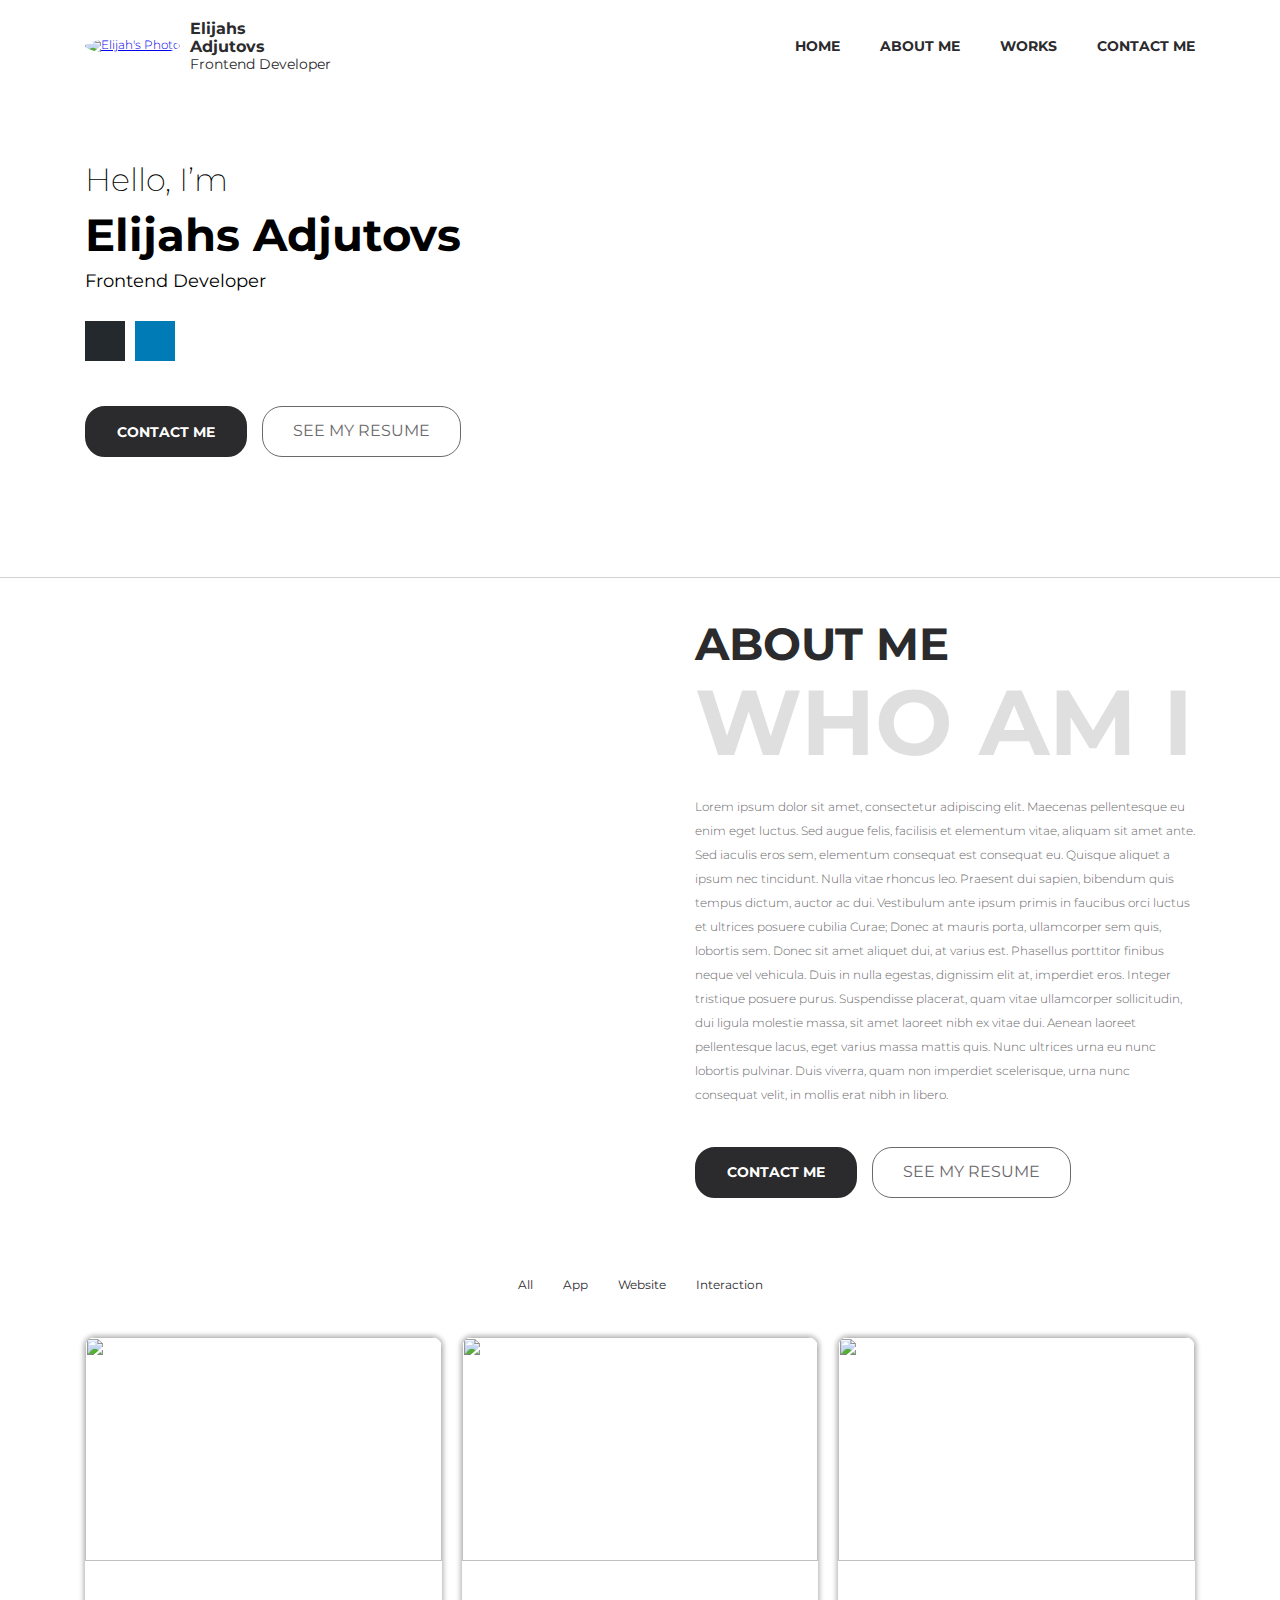
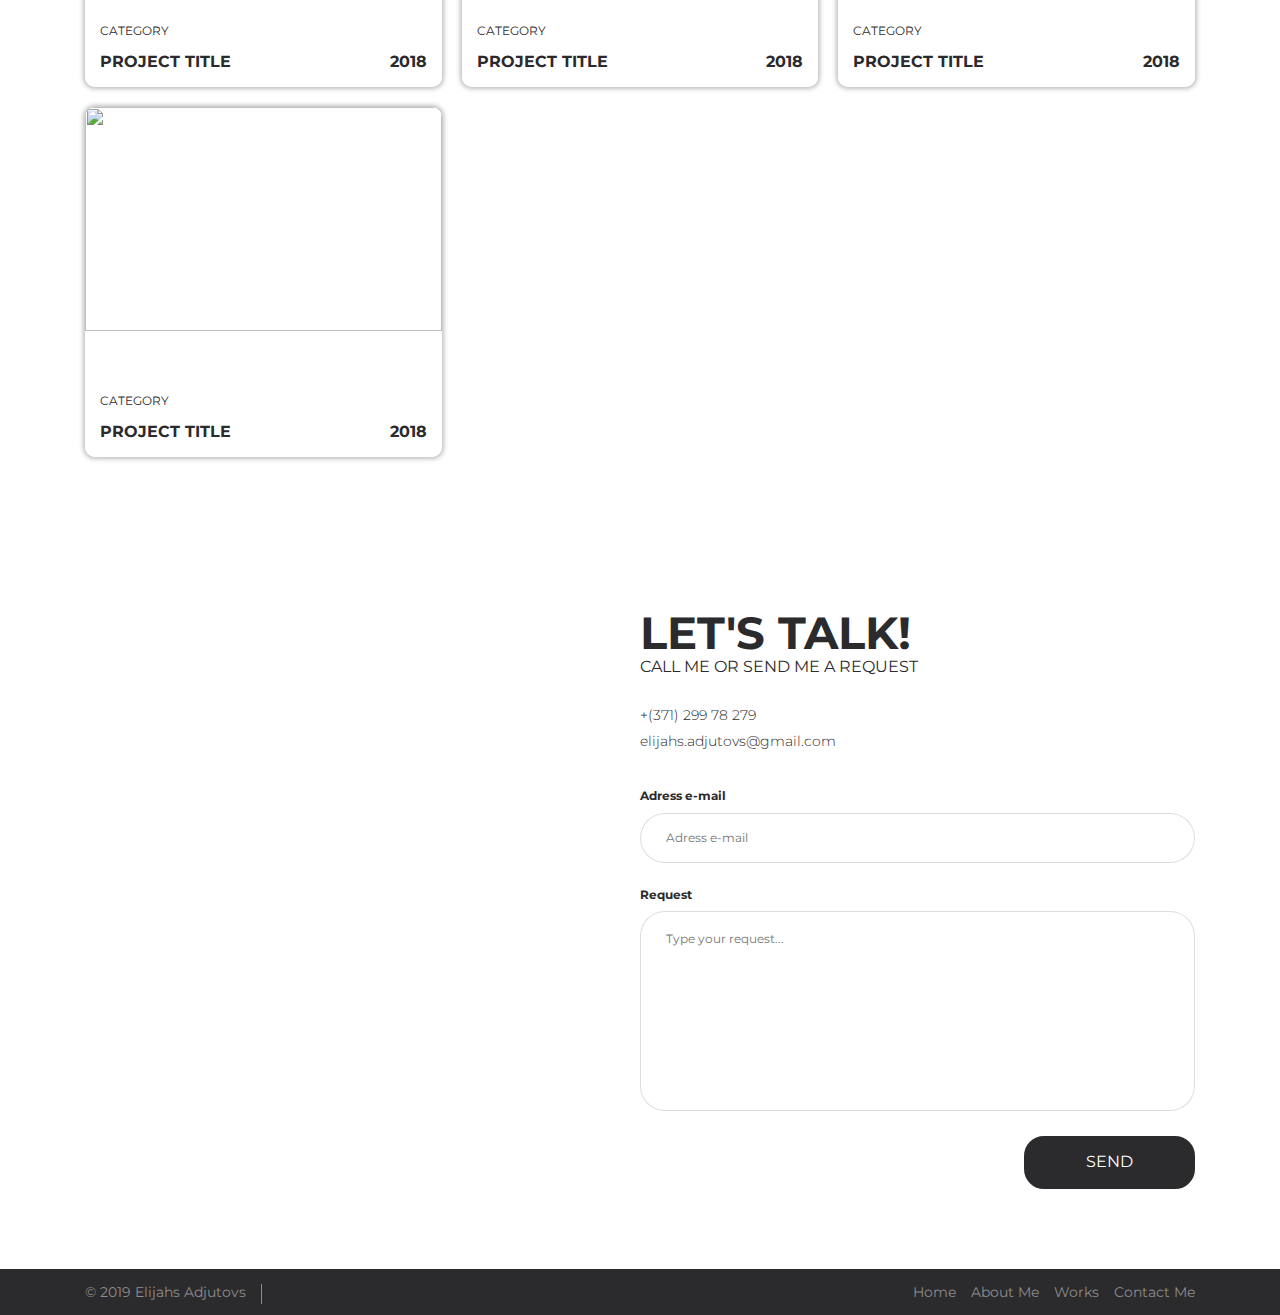
==== index.html @ c75ea660 "Added Anchor Smooth Scroll's Animation" ====
<!DOCTYPE html>
<html lang="en">

<head>
  <meta charset="UTF-8">
  <meta name="viewport" content="width=device-width, initial-scale=1.0">
  <meta http-equiv="X-UA-Compatible" content="ie=edge">

  <title>Elijah</title>

  <!-- Main CSS -->
  <link rel="stylesheet" href="css/main.min.css">
</head>

<body>
  <header id="home" class="header">
    <div class="header-inner">
      <nav class="nav">
        <div class="container">
          <div class="nav-inner">
            <figure class="logo">
              <a href="#" class="logo__link">
                <img src="img/avatar.png" alt="Elijah's Photo" class="logo__img">
              </a>
              <figcaption class="logo-content">
                <h2 class="logo-content__title">Elijahs <br> Adjutovs</h2>
                <h3 class="logo-content__subtitle">Frontend Developer</h3>
              </figcaption>
            </figure>
            <ul class="nav-menu">
              <li class="nav-menu__item">
                <a href="#home" class="nav-menu__link">Home</a>
              </li>
              <li class="nav-menu__item">
                <a href="#about" class="nav-menu__link">About me</a>
              </li>
              <li class="nav-menu__item">
                <a href="#works" class="nav-menu__link">Works</a>
              </li>
              <li class="nav-menu__item">
                <a href="#contacts" class="nav-menu__link">Contact Me</a>
              </li>
            </ul>
            <button class="nav-hamburger">
              <span class="nav-hamburger__line"></span>
            </button>
          </div>
        </div>
      </nav>
      <div class="header-content">
        <div class="container">
          <span class="header-content__description">Hello, I’m</span>
          <h1 class="header-content__title">
            Elijahs Adjutovs
            <span class="header-content__subtitle">Frontend Developer</span>
          </h1>
          <ul class="header-social">
            <li class="header-social__item">
              <a href="https://github.com/Eeelijahhh" target="_blank" class="header-social__link"><i class="fab fa-github-alt"></i></a>
            </li>
            <li class="header-social__item">
              <a href="https://www.linkedin.com/in/elijahs-adjutovs-739362172/" target="_blank"
                class="header-social__link header-social__link_linkedin"><i class="fab fa-linkedin-in"></i></a>
            </li>
          </ul>
          <div class="btn-block">
            <button class="btn-block__item btn btn_black">Contact Me</button>
            <button class="btn-block__item btn btn_gray">See My Resume</button>
          </div>
        </div>
      </div>
    </div>
  </header>
  <main class="main">
    <section id="about" class="about">
      <div class="container">
        <div class="about-content">
          <h2 class="about-content__title">About Me</h2>
          <h3 class="about-content__subtitle">Who Am I</h3>
          <p class="about-content__text">Lorem ipsum dolor sit amet, consectetur adipiscing elit. Maecenas pellentesque
            eu enim eget luctus. Sed augue felis, facilisis et elementum vitae, aliquam sit amet ante. Sed iaculis eros
            sem, elementum consequat est consequat eu. Quisque aliquet a ipsum nec tincidunt. Nulla vitae rhoncus leo.
            Praesent dui sapien, bibendum quis tempus dictum, auctor ac dui. Vestibulum ante ipsum primis in faucibus
            orci luctus et ultrices posuere cubilia Curae; Donec at mauris porta, ullamcorper sem quis, lobortis sem.
            Donec sit amet aliquet dui, at varius est. Phasellus porttitor finibus neque vel vehicula. Duis in nulla
            egestas, dignissim elit at, imperdiet eros. Integer tristique posuere purus. Suspendisse placerat, quam
            vitae ullamcorper sollicitudin, dui ligula molestie massa, sit amet laoreet nibh ex vitae dui. Aenean
            laoreet pellentesque lacus, eget varius massa mattis quis. Nunc ultrices urna eu nunc lobortis pulvinar.
            Duis viverra, quam non imperdiet scelerisque, urna nunc consequat velit, in mollis erat nibh in libero.</p>
          <div class="btn-block">
            <button class="btn-block__item btn btn_black">Contact Me</button>
            <button class="btn-block__item btn btn_gray">See My Resume</button>
          </div>
        </div>
      </div>
    </section>
    <section id="works" class="works">
      <div class="container">
        <ul class="works-control">
          <li class="works-control__item">
            <button class="works-control__btn">All</button>
          </li>
          <li class="works-control__item">
            <button class="works-control__btn">App</button>
          </li>
          <li class="works-control__item">
            <button class="works-control__btn">Website</button>
          </li>
          <li class="works-control__item">
            <button class="works-control__btn">Interaction</button>
          </li>
        </ul>
        <div class="works-block">
          <div class="works-block__col">
            <figure class="works-block__item">
              <img src="https://via.placeholder.com/370x300" alt="" class="works-block__img">
              <figcaption class="works-block-content">
                <div class="works-block-content__inner">
                  <h4 class="works-block__category">Category</h4>
                  <h3 class="works-block__title">Project Title</h3>
                  <p class="works-block__text">Lorem ipsum dolor sit amet consectetur adipisicing elit. Nihil
                    exercitationem
                    cupiditate modi non consectetur numquam consequatur cum deleniti accusamus repellendus
                    harum sit sequi in explicabo, natus, optio adipisci tempore unde.</p>
                </div>
                <time class="works-block__time">2018</time>
              </figcaption>
            </figure>
          </div>
          <div class="works-block__col">
            <figure class="works-block__item">
              <img src="https://via.placeholder.com/370x300" alt="" class="works-block__img">
              <figcaption class="works-block-content">
                <div class="works-block-content__inner">
                  <h4 class="works-block__category">Category</h4>
                  <h3 class="works-block__title">Project Title</h3>
                </div>
                <time class="works-block__time">2018</time>
              </figcaption>
            </figure>
          </div>
          <div class="works-block__col">
            <figure class="works-block__item">
              <img src="https://via.placeholder.com/370x300" alt="" class="works-block__img">
              <figcaption class="works-block-content">
                <div class="works-block-content__inner">
                  <h4 class="works-block__category">Category</h4>
                  <h3 class="works-block__title">Project Title</h3>
                </div>
                <time class="works-block__time">2018</time>
              </figcaption>
            </figure>
          </div>
          <div class="works-block__col">
            <figure class="works-block__item">
              <img src="https://via.placeholder.com/370x300" alt="" class="works-block__img">
              <figcaption class="works-block-content">
                <div class="works-block-content__inner">
                  <h4 class="works-block__category">Category</h4>
                  <h3 class="works-block__title">Project Title</h3>
                </div>
                <time class="works-block__time">2018</time>
              </figcaption>
            </figure>
          </div>
        </div>
      </div>
    </section>
    <section id="contacts" class="contacts">
      <div class="container">
        <div class="contacts-inner">
          <h2 class="contacts__title">Let's Talk!</h2>
          <h3 class="contacts__subtitle">Call me or Send me a Request</h3>
          <ul class="contacts-list">
            <li class="contacts-list__item">
              <a href="tel:2001003000" class="contacts-list__link">+(371) 299 78 279</a>
            </li>
            <li class="contacts-list__item">
              <a href="mailto:elijahs.adjutovs@gmail.com" class="contacts-list__link">elijahs.adjutovs@gmail.com</a>
            </li>
          </ul>
          <form action="#" class="contacts-form">
            <label class="contacts-form__label" for="email">Adress e-mail</label>
            <input class="contacts-form__input" type="email" id="email" placeholder="Adress e-mail">
            <label class="contacts-form__label" for="request">Request</label>
            <textarea class="contacts-form__textarea" id="request" placeholder="Type your request..."></textarea>
            <button type="submit" class="contacts-form__btn btn btn_black btn_submit">Send</button>
          </form>
        </div>
      </div>
    </section>
  </main>
  <footer class="footer">
    <div class="container">
      <div class="footer-content">
        <span class="footer-content__copyright">&copy; 2019 Elijahs Adjutovs</span>
        <ul class="footer-social">
          <li class="footer-social__item">
            <a href="https://github.com/Eeelijahhh" target="_blank" class="footer-social__link"><i
                class="fab fa-github-alt"></i></a>
          </li>
          <li class="footer-social__item">
            <a href="https://www.linkedin.com/in/elijahs-adjutovs-739362172/" target="_blank"
              class="footer-social__link"><i class="fab fa-linkedin-in"></i></a>
          </li>
        </ul>
        <ul class="footer-menu">
          <li class="footer-menu__item">
            <a href="#home" class="footer-menu__link">Home</a>
          </li>
          <li class="footer-menu__item">
            <a href="#about" class="footer-menu__link">About Me</a>
          </li>
          <li class="footer-menu__item">
            <a href="#works" class="footer-menu__link">Works</a>
          </li>
          <li class="footer-menu__item">
            <a href="#contacts" class="footer-menu__link">Contact Me</a>
          </li>
        </ul>
      </div>
    </div>
  </footer>

  <!-- Fontawesome Font Icons -->
  <script src="https://kit.fontawesome.com/cd8768c7f6.js" crossorigin="anonymous"></script>
  <!-- Main JS -->
  <script src="js/main.js"></script>
</body>

</html>
---- css/main.min.css ----
/*! normalize.css v8.0.1 | MIT License | github.com/necolas/normalize.css */@import url("https://fonts.googleapis.com/css?family=Montserrat:200,300,300i,400,400i,700,700i&display=swap");html{line-height:1.15;-webkit-text-size-adjust:100%}body{margin:0}main{display:block}h1{font-size:2em;margin:0.67em 0}hr{-webkit-box-sizing:content-box;box-sizing:content-box;height:0;overflow:visible}pre{font-family:monospace, monospace;font-size:1em}a{background-color:transparent}abbr[title]{border-bottom:none;text-decoration:underline;-webkit-text-decoration:underline dotted;text-decoration:underline dotted}b,strong{font-weight:bolder}code,kbd,samp{font-family:monospace, monospace;font-size:1em}small{font-size:80%}sub,sup{font-size:75%;line-height:0;position:relative;vertical-align:baseline}sub{bottom:-0.25em}sup{top:-0.5em}img{border-style:none}button,input,optgroup,select,textarea{font-family:inherit;font-size:100%;line-height:1.15;margin:0}button,input{overflow:visible}button,select{text-transform:none}button,[type="button"],[type="reset"],[type="submit"]{-webkit-appearance:button}button::-moz-focus-inner,[type="button"]::-moz-focus-inner,[type="reset"]::-moz-focus-inner,[type="submit"]::-moz-focus-inner{border-style:none;padding:0}button:-moz-focusring,[type="button"]:-moz-focusring,[type="reset"]:-moz-focusring,[type="submit"]:-moz-focusring{outline:1px dotted ButtonText}fieldset{padding:0.35em 0.75em 0.625em}legend{-webkit-box-sizing:border-box;box-sizing:border-box;color:inherit;display:table;max-width:100%;padding:0;white-space:normal}progress{vertical-align:baseline}textarea{overflow:auto}[type="checkbox"],[type="radio"]{-webkit-box-sizing:border-box;box-sizing:border-box;padding:0}[type="number"]::-webkit-inner-spin-button,[type="number"]::-webkit-outer-spin-button{height:auto}[type="search"]{-webkit-appearance:textfield;outline-offset:-2px}[type="search"]::-webkit-search-decoration{-webkit-appearance:none}::-webkit-file-upload-button{-webkit-appearance:button;font:inherit}details{display:block}summary{display:list-item}template{display:none}[hidden]{display:none}*,*::after,*::before{-webkit-box-sizing:border-box;box-sizing:border-box}html{font-size:10px}body{font-family:"Montserrat",sans-serif;font-size:1.2rem;font-weight:300}.container{max-width:1140px;margin:0 auto;padding:0 1.5rem}.header-inner{position:relative;border-bottom:solid 1px rgba(106,105,107,0.3);padding-bottom:5rem}.header-content{position:relative;padding:7rem 0}.header-content_active{padding:17.2rem 0 7rem 0}.header-content__description{font-size:3.2rem;font-weight:200}.header-content__title{font-size:4.5rem;font-weight:700;margin:1rem 0 3rem 0}.header-content__subtitle{display:block;font-size:1.8rem;font-weight:400;margin-top:1rem}.header-social{display:-webkit-box;display:-ms-flexbox;display:flex;padding:0;margin:0 0 4.5rem 0}.header-social__item{list-style:none;margin-right:1rem}.header-social__item :last-child{margin-right:0}.header-social__link{display:-webkit-box;display:-ms-flexbox;display:flex;-webkit-box-pack:center;-ms-flex-pack:center;justify-content:center;-webkit-box-align:center;-ms-flex-align:center;align-items:center;background-color:#24292e;text-decoration:none;width:40px;height:40px;font-size:2rem;color:#fff;-webkit-transition:all 0.3s;transition:all 0.3s}.header-social__link:hover{background-color:#fff;-webkit-box-shadow:0 0 0 4px #24292e;box-shadow:0 0 0 4px #24292e;font-size:2.4rem;color:#24292e;-webkit-transform:scale(1.1);transform:scale(1.1)}.header-social__link_linkedin{background-color:#007bb6}.header-social__link_linkedin:hover{-webkit-box-shadow:0 0 0 4px #007bb6;box-shadow:0 0 0 4px #007bb6;color:#007bb6}.nav{padding:2rem 0;background-color:#fff;z-index:3}.nav_active{position:fixed;right:0;left:0}.nav-inner{display:-webkit-box;display:-ms-flexbox;display:flex;position:relative;-webkit-box-pack:justify;-ms-flex-pack:justify;justify-content:space-between;background-color:#fff;-webkit-box-align:center;-ms-flex-align:center;align-items:center}.nav-menu{display:-webkit-box;display:-ms-flexbox;display:flex;-webkit-box-align:center;-ms-flex-align:center;align-items:center;padding:0;margin:0}@media (max-width: 768px){.nav-menu{position:fixed;-webkit-box-orient:vertical;-webkit-box-direction:normal;-ms-flex-direction:column;flex-direction:column;top:100px;left:0;right:0;bottom:0;background-color:#fff;z-index:1;line-height:8;-webkit-transform:translate(0, -130%);transform:translate(0, -130%);-webkit-transition:-webkit-transform 0.5s ease-in-out;transition:-webkit-transform 0.5s ease-in-out;transition:transform 0.5s ease-in-out;transition:transform 0.5s ease-in-out, -webkit-transform 0.5s ease-in-out}.nav-menu_active{-webkit-transform:translate(0, 0);transform:translate(0, 0);overflow:auto}}.nav-menu__item{list-style:none;margin-right:4rem}.nav-menu__item:last-child{margin-right:0}@media (max-width: 768px){.nav-menu__item{margin-right:0}}.nav-menu__link{position:relative;color:#2b2a2c;font-size:1.4rem;font-weight:700;text-transform:uppercase;text-decoration:none;padding-bottom:0.5rem}.nav-menu__link:hover::after{width:100%}.nav-menu__link::after{display:block;content:"";position:absolute;top:100%;left:0;width:0;height:3px;background-color:#2b2a2c;-webkit-transition:0.3s;transition:0.3s}.nav-hamburger{position:relative;display:none;background-color:transparent;border:none;width:50px;height:50px;cursor:pointer;outline:none}@media (max-width: 768px){.nav-hamburger{display:block;z-index:4}}.nav-hamburger__line,.nav-hamburger__line::after,.nav-hamburger__line::before{content:"";position:absolute;display:block;width:30px;height:3px;background-color:#2b2a2c;border-radius:10px;-webkit-transition:all 0.4s ease-in;transition:all 0.4s ease-in}.nav-hamburger__line{top:50%;left:50%;-webkit-transform:translate(-50%, 50%);transform:translate(-50%, 50%)}.nav-hamburger__line::after{-webkit-transform:translate(0, 8px);transform:translate(0, 8px)}.nav-hamburger__line::before{-webkit-transform:translate(0, -8px);transform:translate(0, -8px)}.nav-hamburger_active .nav-hamburger__line{background-color:transparent}.nav-hamburger_active .nav-hamburger__line::after{-webkit-transform:rotate(45deg);transform:rotate(45deg)}.nav-hamburger_active .nav-hamburger__line::before{-webkit-transform:rotate(-45deg);transform:rotate(-45deg)}.about{padding:4rem 0}.about-content{max-width:500px;margin-left:auto}@media (max-width: 992px){.about-content{width:100%}}@media (max-width: 768px){.about-content{margin:0 auto}}.about-content__title{color:#2b2a2c;font-size:4.5rem;font-weight:700;text-transform:uppercase;margin:0}.about-content__subtitle{color:rgba(43,42,44,0.15);font-size:9.2rem;font-weight:700;text-transform:uppercase;margin:0}.about-content__text{color:#6a696b;line-height:2;margin:2rem 0 4rem 0}.works{padding:4rem 0 12rem 0}.works-control{display:-webkit-box;display:-ms-flexbox;display:flex;-webkit-box-pack:center;-ms-flex-pack:center;justify-content:center;margin:0;padding:0 0 3.5rem 0}.works-control__item{list-style:none;margin-right:3rem}.works-control__item:last-child{margin-right:0}.works-control__btn{border:none;background-color:inherit;cursor:pointer;color:#2b2a2c;font-weight:400;padding:0;-webkit-transition:all .3s;transition:all .3s}.works-control__btn:hover{-webkit-transform:scale(1.5);transform:scale(1.5)}.works-block{display:-webkit-box;display:-ms-flexbox;display:flex;-ms-flex-wrap:wrap;flex-wrap:wrap;margin:0 -1rem}.works-block__col{-ms-flex-preferred-size:33.333%;flex-basis:33.333%;height:370px;padding:1rem}@media (max-width: 992px){.works-block__col{-ms-flex-preferred-size:50%;flex-basis:50%}}@media (max-width: 768px){.works-block__col{-ms-flex-preferred-size:100%;flex-basis:100%}}.works-block__item{position:relative;-webkit-box-shadow:0px 0px 4px 2px rgba(43,42,44,0.3);box-shadow:0px 0px 4px 2px rgba(43,42,44,0.3);border-radius:1rem;overflow:hidden;height:100%;margin:0}.works-block__item:hover .works-block__img,.works-block__item:focus .works-block__img{opacity:0}.works-block__item:hover .works-block-content,.works-block__item:focus .works-block-content{bottom:100%;-webkit-transform:translate(0, 100%);transform:translate(0, 100%);overflow:visible}.works-block__item:hover .works-block__text,.works-block__item:focus .works-block__text{visibility:visible}.works-block__img{display:block;width:100%;height:80%;-webkit-transition:all .3s;transition:all .3s}.works-block-content{position:absolute;bottom:0;left:0;right:0;-webkit-transform:translate(0, 0);transform:translate(0, 0);display:-webkit-box;display:-ms-flexbox;display:flex;-webkit-box-pack:justify;-ms-flex-pack:justify;justify-content:space-between;-webkit-box-align:end;-ms-flex-align:end;align-items:flex-end;background-color:#fff;padding:2rem 1.5rem 1.5rem 1.5rem;overflow:hidden;height:80px;-webkit-transition:all .3s;transition:all .3s}.works-block__category{color:#2b2a2c;font-weight:400;text-transform:uppercase;margin:0 0 1.5rem 0}.works-block__title{color:#2b2a2c;font-size:1.6rem;font-weight:700;text-transform:uppercase;margin:0}.works-block__text{position:absolute;visibility:hidden;-webkit-transition:all .3s;transition:all .3s}.works-block__time{color:#2b2a2c;font-size:1.6rem;font-weight:700;margin:auto 0 0 auto}.contacts{padding:2rem 0 8rem 0}.contacts-inner{width:50%;margin-left:auto}@media (max-width: 992px){.contacts-inner{width:70%}}@media (max-width: 768px){.contacts-inner{width:100%}}.contacts__title{color:#2b2a2c;font-size:4.5rem;font-weight:700;text-transform:uppercase;margin:0}.contacts__subtitle{color:#2b2a2c;font-size:1.6rem;font-weight:400;text-transform:uppercase;margin:0 0 3rem 0}.contacts-list{padding:0;margin:0 0 4rem 0}.contacts-list__item{list-style:none;margin-bottom:1rem}.contacts-list__item :last-child{margin-bottom:0}.contacts-list__link{color:#2b2a2c;font-size:1.4rem;text-decoration:none}.contacts-list__link:hover{text-decoration:underline}.contacts-form__label{display:block;color:#2b2a2c;font-weight:700;margin-bottom:1rem}.contacts-form__input,.contacts-form__textarea{display:block;width:100%;border-radius:2.5rem;border:solid 1px rgba(141,141,142,0.3);color:#2b2a2c;outline:none;margin-bottom:2.5rem;-webkit-transition:all .3s;transition:all .3s}.contacts-form__input:focus,.contacts-form__textarea:focus{border-color:#2b2a2c}.contacts-form__input{height:50px;padding:0 2.5rem}.contacts-form__textarea{height:200px;resize:none;padding:2rem 2.5rem}.contacts-form__btn{margin-left:auto}.footer{background-color:#2b2a2c;padding:1.5rem 0}.footer-content{display:-webkit-box;display:-ms-flexbox;display:flex;-webkit-box-align:center;-ms-flex-align:center;align-items:center;color:#8d8d8e;font-size:1.4rem;font-weight:400}@media (max-width: 768px){.footer-content{-webkit-box-orient:vertical;-webkit-box-direction:normal;-ms-flex-direction:column;flex-direction:column;-webkit-box-pack:center;-ms-flex-pack:center;justify-content:center}}.footer-content__copyright{display:block;position:relative;padding-right:1.5rem}.footer-content__copyright::after{display:block;content:'';position:absolute;top:0;left:100%;width:1px;height:20px;background-color:#8d8d8e}@media (max-width: 768px){.footer-content__copyright::after{display:none}}@media (max-width: 768px){.footer-content__copyright{padding-right:0;-webkit-box-ordinal-group:4;-ms-flex-order:3;order:3}}.footer-social{display:-webkit-box;display:-ms-flexbox;display:flex;padding:0 0 0 1.5rem;margin:0}@media (max-width: 768px){.footer-social{-webkit-box-ordinal-group:2;-ms-flex-order:1;order:1;margin-bottom:1rem}}.footer-social__item{list-style:none;margin-right:2.5rem}.footer-social__item:last-child{margin-right:0}.footer-social__link{color:#8d8d8e;font-size:1.6rem;-webkit-transition:color .3s;transition:color .3s}.footer-social__link:hover{color:#fff}.footer-menu{display:-webkit-box;display:-ms-flexbox;display:flex;-webkit-box-align:center;-ms-flex-align:center;align-items:center;padding:0;margin:0 0 0 auto}@media (max-width: 768px){.footer-menu{margin:0 auto 1rem auto}}.footer-menu__item{list-style:none;margin-right:1.5rem}.footer-menu__item:last-child{margin-right:0}.footer-menu__link{color:#8d8d8e;font-size:1.4rem;font-weight:400;text-decoration:none;-webkit-transition:all .3s;transition:all .3s}.footer-menu__link:hover{color:#fff}.logo{display:-webkit-box;display:-ms-flexbox;display:flex;-webkit-box-align:center;-ms-flex-align:center;align-items:center;text-decoration:none;z-index:3;margin:0}.logo__img{width:60px;height:60px;border-radius:50%}.logo-content{margin-left:1rem}.logo-content__title{font-size:1.6rem;font-weight:700;line-height:1.125;color:#2b2a2c;margin:0}.logo-content__subtitle{font-weight:400;color:#2b2a2c;margin:0}.btn{display:block;position:relative;background-color:#fff;border:2px solid #2b2a2c;border-radius:2rem;color:#2b2a2c;font-size:1.4rem;font-weight:700;text-transform:uppercase;cursor:pointer;overflow:hidden;padding:1.5rem 3rem;z-index:1;-webkit-transition:color 0.3s, background-color 0.5s;transition:color 0.3s, background-color 0.5s}.btn:hover{color:#fff;background-color:#2b2a2c}.btn:hover::after{-webkit-transform:translate(0, 0);transform:translate(0, 0)}.btn::after{display:block;position:absolute;top:0;left:0;content:"";background-color:#2b2a2c;border-radius:2rem;width:120%;height:120%;-webkit-transform:translate(-100%, 0) rotate(10deg);transform:translate(-100%, 0) rotate(10deg);-webkit-transform-origin:top left;transform-origin:top left;-webkit-transition:-webkit-transform 0.3s ease-out;transition:-webkit-transform 0.3s ease-out;transition:transform 0.3s ease-out;transition:transform 0.3s ease-out, -webkit-transform 0.3s ease-out;will-change:transform;z-index:-1}.btn_black{background-color:#2b2a2c;color:#fff}.btn_black:hover{background-color:#fff;color:#2b2a2c}.btn_black::after{background-color:#fff}.btn_gray{background-color:#fff;color:#6a696b;font-size:1.6rem;font-weight:400;border:1px solid #6a696b}.btn_gray:hover{background-color:#6a696b;color:#fff}.btn_gray::after{background-color:#6a696b}.btn_sm{padding:1rem 2.5rem}.btn_footer{background-color:#2b2a2c;color:#8d8d8e;font-size:1.4rem;font-weight:400;border:1px solid #8d8d8e;padding:.7rem 1.5rem}.btn_footer:hover{background-color:#2b2a2c;color:#fff}.btn_footer::after{background-color:#2b2a2c}.btn_submit{font-size:1.6rem;font-weight:400;padding:1.5rem 6rem}.btn-block{display:-webkit-box;display:-ms-flexbox;display:flex}.btn-block__item{margin-right:1.5rem}.btn-block__item :last-child{margin-right:0}@media only screen and (max-width: 1200px){.container{max-width:960px}}@media only screen and (max-width: 992px){.container{max-width:720px}}@media only screen and (max-width: 768px){.container{max-width:540px}}@media only screen and (max-width: 576px){.container{padding:0 20px;max-width:100%}}
/*# sourceMappingURL=main.min.css.map */
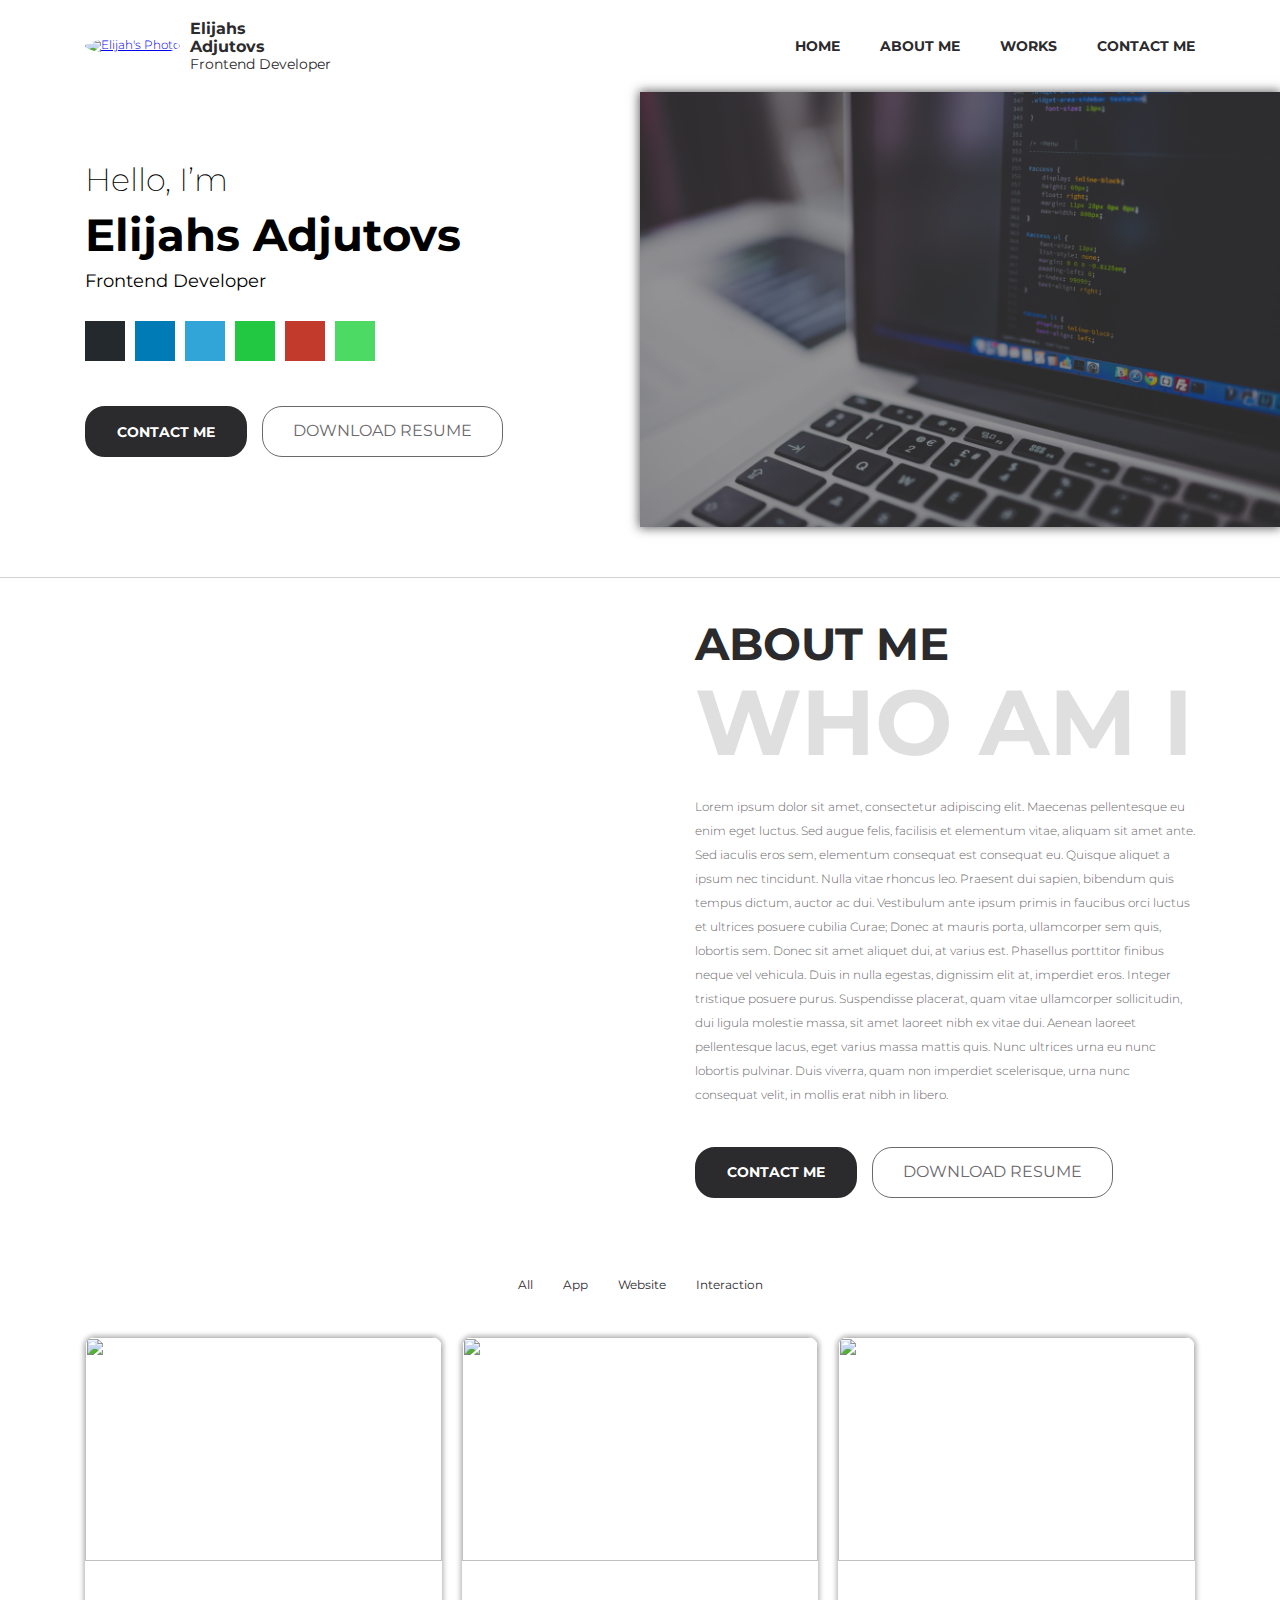
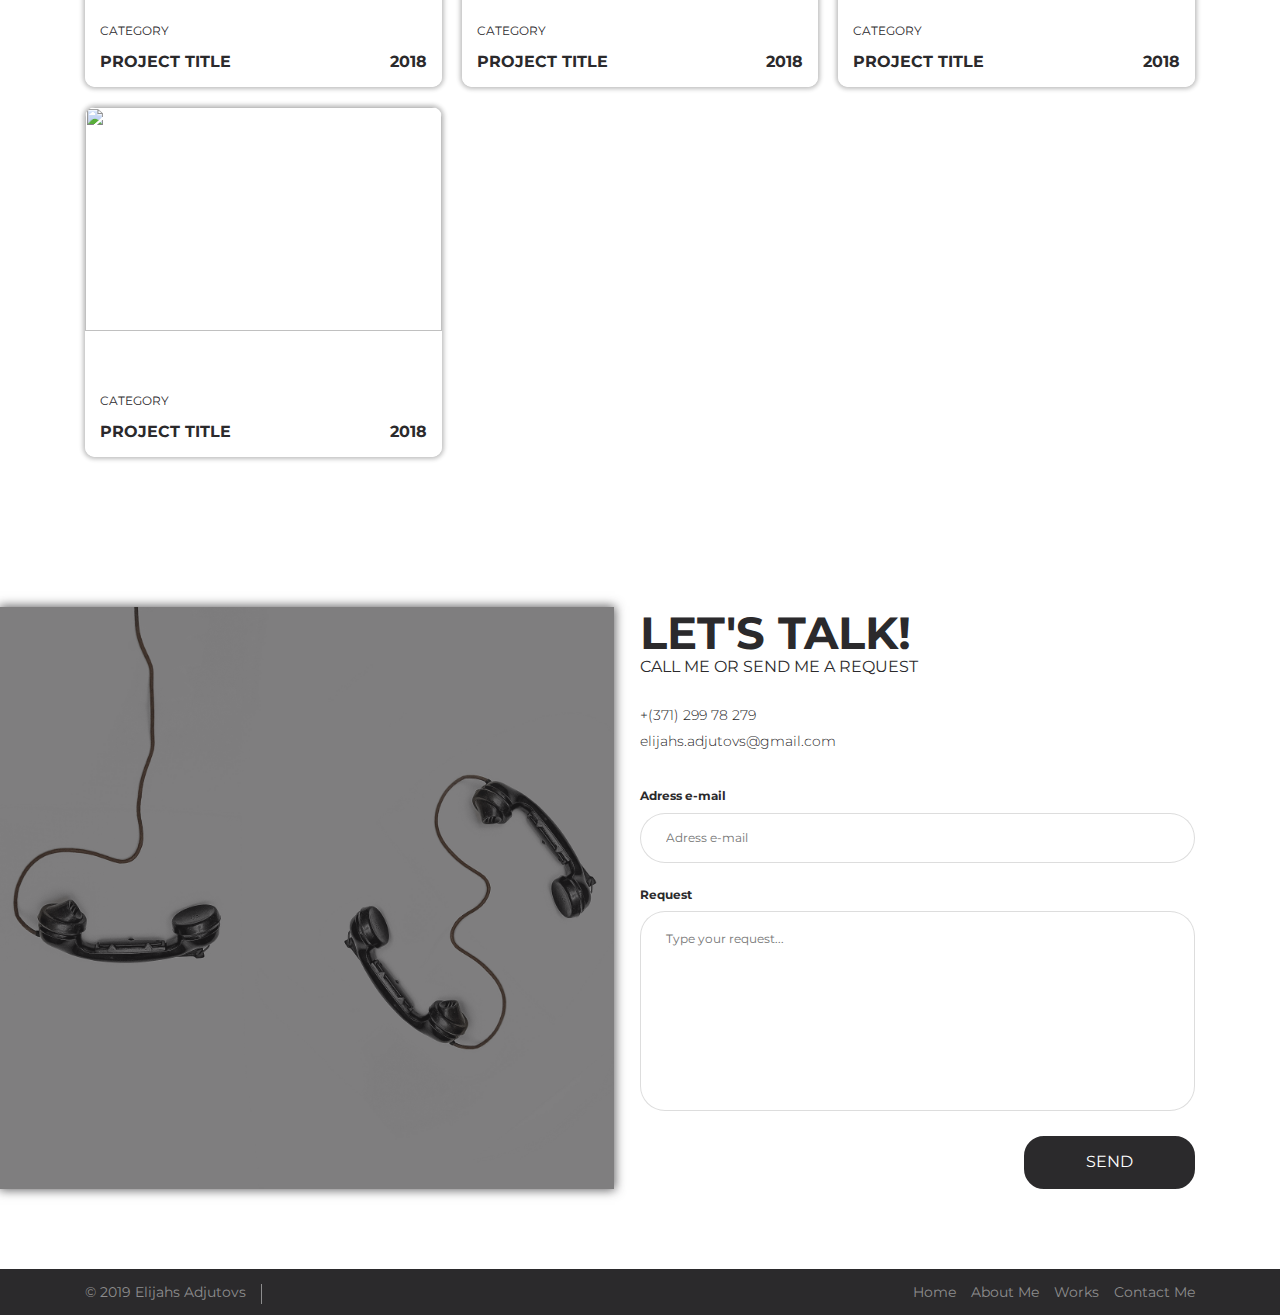
==== commit 659ca4fb: "Added header and contacts background && added links" ====
--- a/index.html
+++ b/index.html
@@ -56,18 +56,47 @@
           </h1>
           <ul class="header-social">
             <li class="header-social__item">
-              <a href="https://github.com/Eeelijahhh" target="_blank" class="header-social__link"><i class="fab fa-github-alt"></i></a>
+              <a href="https://github.com/Eeelijahhh" target="_blank" class="header-social__link">
+                <i class="fab fa-github-alt"></i>
+              </a>
             </li>
             <li class="header-social__item">
               <a href="https://www.linkedin.com/in/elijahs-adjutovs-739362172/" target="_blank"
-                class="header-social__link header-social__link_linkedin"><i class="fab fa-linkedin-in"></i></a>
+                class="header-social__link header-social__link_linkedin">
+                <i class="fab fa-linkedin-in"></i>
+              </a>
+            </li>
+            <li class="header-social__item">
+              <a href="tg://resolve?domain=Eeelijahhhh"
+                class="header-social__link header-social__link_telegram">
+                <i class="fab fa-telegram-plane"></i>
+              </a>
+            </li>
+            <li class="header-social__item">
+              <a href="https://wa.me/37129978279" target="_blank"
+                class="header-social__link header-social__link_whatsapp">
+                <i class="fab fa-whatsapp"></i>
+              </a>
+            </li>
+            <li class="header-social__item">
+              <a href="mailto:elijahs.adjutovs@gmail.com"
+                class="header-social__link header-social__link_email">
+                <i class="fas fa-envelope"></i>
+              </a>
+            </li>
+            <li class="header-social__item">
+              <a href="tel:37129978279"
+                class="header-social__link header-social__link_phone">
+                <i class="fas fa-phone"></i>
+              </a>
             </li>
           </ul>
           <div class="btn-block">
             <button class="btn-block__item btn btn_black">Contact Me</button>
-            <button class="btn-block__item btn btn_gray">See My Resume</button>
-          </div>
-        </div>
+            <button class="btn-block__item btn btn_gray">Download Resume</button>
+          </div>
+        </div>
+        <div class="header-bg"></div>
       </div>
     </div>
   </header>
@@ -89,7 +118,7 @@
             Duis viverra, quam non imperdiet scelerisque, urna nunc consequat velit, in mollis erat nibh in libero.</p>
           <div class="btn-block">
             <button class="btn-block__item btn btn_black">Contact Me</button>
-            <button class="btn-block__item btn btn_gray">See My Resume</button>
+            <button class="btn-block__item btn btn_gray">Download Resume </button>
           </div>
         </div>
       </div>
@@ -167,13 +196,14 @@
       </div>
     </section>
     <section id="contacts" class="contacts">
+      <div class="contacts-bg"></div>
       <div class="container">
         <div class="contacts-inner">
           <h2 class="contacts__title">Let's Talk!</h2>
           <h3 class="contacts__subtitle">Call me or Send me a Request</h3>
           <ul class="contacts-list">
             <li class="contacts-list__item">
-              <a href="tel:2001003000" class="contacts-list__link">+(371) 299 78 279</a>
+              <a href="tel:37129978279" class="contacts-list__link">+(371) 299 78 279</a>
             </li>
             <li class="contacts-list__item">
               <a href="mailto:elijahs.adjutovs@gmail.com" class="contacts-list__link">elijahs.adjutovs@gmail.com</a>
--- a/css/main.min.css
+++ b/css/main.min.css
@@ -1,2 +1,2 @@
-/*! normalize.css v8.0.1 | MIT License | github.com/necolas/normalize.css */@import url("https://fonts.googleapis.com/css?family=Montserrat:200,300,300i,400,400i,700,700i&display=swap");html{line-height:1.15;-webkit-text-size-adjust:100%}body{margin:0}main{display:block}h1{font-size:2em;margin:0.67em 0}hr{-webkit-box-sizing:content-box;box-sizing:content-box;height:0;overflow:visible}pre{font-family:monospace, monospace;font-size:1em}a{background-color:transparent}abbr[title]{border-bottom:none;text-decoration:underline;-webkit-text-decoration:underline dotted;text-decoration:underline dotted}b,strong{font-weight:bolder}code,kbd,samp{font-family:monospace, monospace;font-size:1em}small{font-size:80%}sub,sup{font-size:75%;line-height:0;position:relative;vertical-align:baseline}sub{bottom:-0.25em}sup{top:-0.5em}img{border-style:none}button,input,optgroup,select,textarea{font-family:inherit;font-size:100%;line-height:1.15;margin:0}button,input{overflow:visible}button,select{text-transform:none}button,[type="button"],[type="reset"],[type="submit"]{-webkit-appearance:button}button::-moz-focus-inner,[type="button"]::-moz-focus-inner,[type="reset"]::-moz-focus-inner,[type="submit"]::-moz-focus-inner{border-style:none;padding:0}button:-moz-focusring,[type="button"]:-moz-focusring,[type="reset"]:-moz-focusring,[type="submit"]:-moz-focusring{outline:1px dotted ButtonText}fieldset{padding:0.35em 0.75em 0.625em}legend{-webkit-box-sizing:border-box;box-sizing:border-box;color:inherit;display:table;max-width:100%;padding:0;white-space:normal}progress{vertical-align:baseline}textarea{overflow:auto}[type="checkbox"],[type="radio"]{-webkit-box-sizing:border-box;box-sizing:border-box;padding:0}[type="number"]::-webkit-inner-spin-button,[type="number"]::-webkit-outer-spin-button{height:auto}[type="search"]{-webkit-appearance:textfield;outline-offset:-2px}[type="search"]::-webkit-search-decoration{-webkit-appearance:none}::-webkit-file-upload-button{-webkit-appearance:button;font:inherit}details{display:block}summary{display:list-item}template{display:none}[hidden]{display:none}*,*::after,*::before{-webkit-box-sizing:border-box;box-sizing:border-box}html{font-size:10px}body{font-family:"Montserrat",sans-serif;font-size:1.2rem;font-weight:300}.container{max-width:1140px;margin:0 auto;padding:0 1.5rem}.header-inner{position:relative;border-bottom:solid 1px rgba(106,105,107,0.3);padding-bottom:5rem}.header-content{position:relative;padding:7rem 0}.header-content_active{padding:17.2rem 0 7rem 0}.header-content__description{font-size:3.2rem;font-weight:200}.header-content__title{font-size:4.5rem;font-weight:700;margin:1rem 0 3rem 0}.header-content__subtitle{display:block;font-size:1.8rem;font-weight:400;margin-top:1rem}.header-social{display:-webkit-box;display:-ms-flexbox;display:flex;padding:0;margin:0 0 4.5rem 0}.header-social__item{list-style:none;margin-right:1rem}.header-social__item :last-child{margin-right:0}.header-social__link{display:-webkit-box;display:-ms-flexbox;display:flex;-webkit-box-pack:center;-ms-flex-pack:center;justify-content:center;-webkit-box-align:center;-ms-flex-align:center;align-items:center;background-color:#24292e;text-decoration:none;width:40px;height:40px;font-size:2rem;color:#fff;-webkit-transition:all 0.3s;transition:all 0.3s}.header-social__link:hover{background-color:#fff;-webkit-box-shadow:0 0 0 4px #24292e;box-shadow:0 0 0 4px #24292e;font-size:2.4rem;color:#24292e;-webkit-transform:scale(1.1);transform:scale(1.1)}.header-social__link_linkedin{background-color:#007bb6}.header-social__link_linkedin:hover{-webkit-box-shadow:0 0 0 4px #007bb6;box-shadow:0 0 0 4px #007bb6;color:#007bb6}.nav{padding:2rem 0;background-color:#fff;z-index:3}.nav_active{position:fixed;right:0;left:0}.nav-inner{display:-webkit-box;display:-ms-flexbox;display:flex;position:relative;-webkit-box-pack:justify;-ms-flex-pack:justify;justify-content:space-between;background-color:#fff;-webkit-box-align:center;-ms-flex-align:center;align-items:center}.nav-menu{display:-webkit-box;display:-ms-flexbox;display:flex;-webkit-box-align:center;-ms-flex-align:center;align-items:center;padding:0;margin:0}@media (max-width: 768px){.nav-menu{position:fixed;-webkit-box-orient:vertical;-webkit-box-direction:normal;-ms-flex-direction:column;flex-direction:column;top:100px;left:0;right:0;bottom:0;background-color:#fff;z-index:1;line-height:8;-webkit-transform:translate(0, -130%);transform:translate(0, -130%);-webkit-transition:-webkit-transform 0.5s ease-in-out;transition:-webkit-transform 0.5s ease-in-out;transition:transform 0.5s ease-in-out;transition:transform 0.5s ease-in-out, -webkit-transform 0.5s ease-in-out}.nav-menu_active{-webkit-transform:translate(0, 0);transform:translate(0, 0);overflow:auto}}.nav-menu__item{list-style:none;margin-right:4rem}.nav-menu__item:last-child{margin-right:0}@media (max-width: 768px){.nav-menu__item{margin-right:0}}.nav-menu__link{position:relative;color:#2b2a2c;font-size:1.4rem;font-weight:700;text-transform:uppercase;text-decoration:none;padding-bottom:0.5rem}.nav-menu__link:hover::after{width:100%}.nav-menu__link::after{display:block;content:"";position:absolute;top:100%;left:0;width:0;height:3px;background-color:#2b2a2c;-webkit-transition:0.3s;transition:0.3s}.nav-hamburger{position:relative;display:none;background-color:transparent;border:none;width:50px;height:50px;cursor:pointer;outline:none}@media (max-width: 768px){.nav-hamburger{display:block;z-index:4}}.nav-hamburger__line,.nav-hamburger__line::after,.nav-hamburger__line::before{content:"";position:absolute;display:block;width:30px;height:3px;background-color:#2b2a2c;border-radius:10px;-webkit-transition:all 0.4s ease-in;transition:all 0.4s ease-in}.nav-hamburger__line{top:50%;left:50%;-webkit-transform:translate(-50%, 50%);transform:translate(-50%, 50%)}.nav-hamburger__line::after{-webkit-transform:translate(0, 8px);transform:translate(0, 8px)}.nav-hamburger__line::before{-webkit-transform:translate(0, -8px);transform:translate(0, -8px)}.nav-hamburger_active .nav-hamburger__line{background-color:transparent}.nav-hamburger_active .nav-hamburger__line::after{-webkit-transform:rotate(45deg);transform:rotate(45deg)}.nav-hamburger_active .nav-hamburger__line::before{-webkit-transform:rotate(-45deg);transform:rotate(-45deg)}.about{padding:4rem 0}.about-content{max-width:500px;margin-left:auto}@media (max-width: 992px){.about-content{width:100%}}@media (max-width: 768px){.about-content{margin:0 auto}}.about-content__title{color:#2b2a2c;font-size:4.5rem;font-weight:700;text-transform:uppercase;margin:0}.about-content__subtitle{color:rgba(43,42,44,0.15);font-size:9.2rem;font-weight:700;text-transform:uppercase;margin:0}.about-content__text{color:#6a696b;line-height:2;margin:2rem 0 4rem 0}.works{padding:4rem 0 12rem 0}.works-control{display:-webkit-box;display:-ms-flexbox;display:flex;-webkit-box-pack:center;-ms-flex-pack:center;justify-content:center;margin:0;padding:0 0 3.5rem 0}.works-control__item{list-style:none;margin-right:3rem}.works-control__item:last-child{margin-right:0}.works-control__btn{border:none;background-color:inherit;cursor:pointer;color:#2b2a2c;font-weight:400;padding:0;-webkit-transition:all .3s;transition:all .3s}.works-control__btn:hover{-webkit-transform:scale(1.5);transform:scale(1.5)}.works-block{display:-webkit-box;display:-ms-flexbox;display:flex;-ms-flex-wrap:wrap;flex-wrap:wrap;margin:0 -1rem}.works-block__col{-ms-flex-preferred-size:33.333%;flex-basis:33.333%;height:370px;padding:1rem}@media (max-width: 992px){.works-block__col{-ms-flex-preferred-size:50%;flex-basis:50%}}@media (max-width: 768px){.works-block__col{-ms-flex-preferred-size:100%;flex-basis:100%}}.works-block__item{position:relative;-webkit-box-shadow:0px 0px 4px 2px rgba(43,42,44,0.3);box-shadow:0px 0px 4px 2px rgba(43,42,44,0.3);border-radius:1rem;overflow:hidden;height:100%;margin:0}.works-block__item:hover .works-block__img,.works-block__item:focus .works-block__img{opacity:0}.works-block__item:hover .works-block-content,.works-block__item:focus .works-block-content{bottom:100%;-webkit-transform:translate(0, 100%);transform:translate(0, 100%);overflow:visible}.works-block__item:hover .works-block__text,.works-block__item:focus .works-block__text{visibility:visible}.works-block__img{display:block;width:100%;height:80%;-webkit-transition:all .3s;transition:all .3s}.works-block-content{position:absolute;bottom:0;left:0;right:0;-webkit-transform:translate(0, 0);transform:translate(0, 0);display:-webkit-box;display:-ms-flexbox;display:flex;-webkit-box-pack:justify;-ms-flex-pack:justify;justify-content:space-between;-webkit-box-align:end;-ms-flex-align:end;align-items:flex-end;background-color:#fff;padding:2rem 1.5rem 1.5rem 1.5rem;overflow:hidden;height:80px;-webkit-transition:all .3s;transition:all .3s}.works-block__category{color:#2b2a2c;font-weight:400;text-transform:uppercase;margin:0 0 1.5rem 0}.works-block__title{color:#2b2a2c;font-size:1.6rem;font-weight:700;text-transform:uppercase;margin:0}.works-block__text{position:absolute;visibility:hidden;-webkit-transition:all .3s;transition:all .3s}.works-block__time{color:#2b2a2c;font-size:1.6rem;font-weight:700;margin:auto 0 0 auto}.contacts{padding:2rem 0 8rem 0}.contacts-inner{width:50%;margin-left:auto}@media (max-width: 992px){.contacts-inner{width:70%}}@media (max-width: 768px){.contacts-inner{width:100%}}.contacts__title{color:#2b2a2c;font-size:4.5rem;font-weight:700;text-transform:uppercase;margin:0}.contacts__subtitle{color:#2b2a2c;font-size:1.6rem;font-weight:400;text-transform:uppercase;margin:0 0 3rem 0}.contacts-list{padding:0;margin:0 0 4rem 0}.contacts-list__item{list-style:none;margin-bottom:1rem}.contacts-list__item :last-child{margin-bottom:0}.contacts-list__link{color:#2b2a2c;font-size:1.4rem;text-decoration:none}.contacts-list__link:hover{text-decoration:underline}.contacts-form__label{display:block;color:#2b2a2c;font-weight:700;margin-bottom:1rem}.contacts-form__input,.contacts-form__textarea{display:block;width:100%;border-radius:2.5rem;border:solid 1px rgba(141,141,142,0.3);color:#2b2a2c;outline:none;margin-bottom:2.5rem;-webkit-transition:all .3s;transition:all .3s}.contacts-form__input:focus,.contacts-form__textarea:focus{border-color:#2b2a2c}.contacts-form__input{height:50px;padding:0 2.5rem}.contacts-form__textarea{height:200px;resize:none;padding:2rem 2.5rem}.contacts-form__btn{margin-left:auto}.footer{background-color:#2b2a2c;padding:1.5rem 0}.footer-content{display:-webkit-box;display:-ms-flexbox;display:flex;-webkit-box-align:center;-ms-flex-align:center;align-items:center;color:#8d8d8e;font-size:1.4rem;font-weight:400}@media (max-width: 768px){.footer-content{-webkit-box-orient:vertical;-webkit-box-direction:normal;-ms-flex-direction:column;flex-direction:column;-webkit-box-pack:center;-ms-flex-pack:center;justify-content:center}}.footer-content__copyright{display:block;position:relative;padding-right:1.5rem}.footer-content__copyright::after{display:block;content:'';position:absolute;top:0;left:100%;width:1px;height:20px;background-color:#8d8d8e}@media (max-width: 768px){.footer-content__copyright::after{display:none}}@media (max-width: 768px){.footer-content__copyright{padding-right:0;-webkit-box-ordinal-group:4;-ms-flex-order:3;order:3}}.footer-social{display:-webkit-box;display:-ms-flexbox;display:flex;padding:0 0 0 1.5rem;margin:0}@media (max-width: 768px){.footer-social{-webkit-box-ordinal-group:2;-ms-flex-order:1;order:1;margin-bottom:1rem}}.footer-social__item{list-style:none;margin-right:2.5rem}.footer-social__item:last-child{margin-right:0}.footer-social__link{color:#8d8d8e;font-size:1.6rem;-webkit-transition:color .3s;transition:color .3s}.footer-social__link:hover{color:#fff}.footer-menu{display:-webkit-box;display:-ms-flexbox;display:flex;-webkit-box-align:center;-ms-flex-align:center;align-items:center;padding:0;margin:0 0 0 auto}@media (max-width: 768px){.footer-menu{margin:0 auto 1rem auto}}.footer-menu__item{list-style:none;margin-right:1.5rem}.footer-menu__item:last-child{margin-right:0}.footer-menu__link{color:#8d8d8e;font-size:1.4rem;font-weight:400;text-decoration:none;-webkit-transition:all .3s;transition:all .3s}.footer-menu__link:hover{color:#fff}.logo{display:-webkit-box;display:-ms-flexbox;display:flex;-webkit-box-align:center;-ms-flex-align:center;align-items:center;text-decoration:none;z-index:3;margin:0}.logo__img{width:60px;height:60px;border-radius:50%}.logo-content{margin-left:1rem}.logo-content__title{font-size:1.6rem;font-weight:700;line-height:1.125;color:#2b2a2c;margin:0}.logo-content__subtitle{font-weight:400;color:#2b2a2c;margin:0}.btn{display:block;position:relative;background-color:#fff;border:2px solid #2b2a2c;border-radius:2rem;color:#2b2a2c;font-size:1.4rem;font-weight:700;text-transform:uppercase;cursor:pointer;overflow:hidden;padding:1.5rem 3rem;z-index:1;-webkit-transition:color 0.3s, background-color 0.5s;transition:color 0.3s, background-color 0.5s}.btn:hover{color:#fff;background-color:#2b2a2c}.btn:hover::after{-webkit-transform:translate(0, 0);transform:translate(0, 0)}.btn::after{display:block;position:absolute;top:0;left:0;content:"";background-color:#2b2a2c;border-radius:2rem;width:120%;height:120%;-webkit-transform:translate(-100%, 0) rotate(10deg);transform:translate(-100%, 0) rotate(10deg);-webkit-transform-origin:top left;transform-origin:top left;-webkit-transition:-webkit-transform 0.3s ease-out;transition:-webkit-transform 0.3s ease-out;transition:transform 0.3s ease-out;transition:transform 0.3s ease-out, -webkit-transform 0.3s ease-out;will-change:transform;z-index:-1}.btn_black{background-color:#2b2a2c;color:#fff}.btn_black:hover{background-color:#fff;color:#2b2a2c}.btn_black::after{background-color:#fff}.btn_gray{background-color:#fff;color:#6a696b;font-size:1.6rem;font-weight:400;border:1px solid #6a696b}.btn_gray:hover{background-color:#6a696b;color:#fff}.btn_gray::after{background-color:#6a696b}.btn_sm{padding:1rem 2.5rem}.btn_footer{background-color:#2b2a2c;color:#8d8d8e;font-size:1.4rem;font-weight:400;border:1px solid #8d8d8e;padding:.7rem 1.5rem}.btn_footer:hover{background-color:#2b2a2c;color:#fff}.btn_footer::after{background-color:#2b2a2c}.btn_submit{font-size:1.6rem;font-weight:400;padding:1.5rem 6rem}.btn-block{display:-webkit-box;display:-ms-flexbox;display:flex}.btn-block__item{margin-right:1.5rem}.btn-block__item :last-child{margin-right:0}@media only screen and (max-width: 1200px){.container{max-width:960px}}@media only screen and (max-width: 992px){.container{max-width:720px}}@media only screen and (max-width: 768px){.container{max-width:540px}}@media only screen and (max-width: 576px){.container{padding:0 20px;max-width:100%}}
+/*! normalize.css v8.0.1 | MIT License | github.com/necolas/normalize.css */@import url("https://fonts.googleapis.com/css?family=Montserrat:200,300,300i,400,400i,700,700i&display=swap");html{line-height:1.15;-webkit-text-size-adjust:100%}body{margin:0}main{display:block}h1{font-size:2em;margin:0.67em 0}hr{-webkit-box-sizing:content-box;box-sizing:content-box;height:0;overflow:visible}pre{font-family:monospace, monospace;font-size:1em}a{background-color:transparent}abbr[title]{border-bottom:none;text-decoration:underline;-webkit-text-decoration:underline dotted;text-decoration:underline dotted}b,strong{font-weight:bolder}code,kbd,samp{font-family:monospace, monospace;font-size:1em}small{font-size:80%}sub,sup{font-size:75%;line-height:0;position:relative;vertical-align:baseline}sub{bottom:-0.25em}sup{top:-0.5em}img{border-style:none}button,input,optgroup,select,textarea{font-family:inherit;font-size:100%;line-height:1.15;margin:0}button,input{overflow:visible}button,select{text-transform:none}button,[type="button"],[type="reset"],[type="submit"]{-webkit-appearance:button}button::-moz-focus-inner,[type="button"]::-moz-focus-inner,[type="reset"]::-moz-focus-inner,[type="submit"]::-moz-focus-inner{border-style:none;padding:0}button:-moz-focusring,[type="button"]:-moz-focusring,[type="reset"]:-moz-focusring,[type="submit"]:-moz-focusring{outline:1px dotted ButtonText}fieldset{padding:0.35em 0.75em 0.625em}legend{-webkit-box-sizing:border-box;box-sizing:border-box;color:inherit;display:table;max-width:100%;padding:0;white-space:normal}progress{vertical-align:baseline}textarea{overflow:auto}[type="checkbox"],[type="radio"]{-webkit-box-sizing:border-box;box-sizing:border-box;padding:0}[type="number"]::-webkit-inner-spin-button,[type="number"]::-webkit-outer-spin-button{height:auto}[type="search"]{-webkit-appearance:textfield;outline-offset:-2px}[type="search"]::-webkit-search-decoration{-webkit-appearance:none}::-webkit-file-upload-button{-webkit-appearance:button;font:inherit}details{display:block}summary{display:list-item}template{display:none}[hidden]{display:none}*,*::after,*::before{-webkit-box-sizing:border-box;box-sizing:border-box}html{font-size:10px}body{font-family:"Montserrat",sans-serif;font-size:1.2rem;font-weight:300}.container{max-width:1140px;margin:0 auto;padding:0 1.5rem}.header-inner{position:relative;border-bottom:solid 1px rgba(106,105,107,0.3);padding-bottom:5rem}.header-bg{position:absolute;top:0;bottom:0;right:0;background:url("../img/header-bg.jpg");background-repeat:no-repeat;background-size:cover;background-position:center;width:50%}.header-bg::after{display:block;background-color:rgba(43,42,44,0.5);-webkit-box-shadow:0 0 1rem 0.1rem rgba(43,42,44,0.75);box-shadow:0 0 1rem 0.1rem rgba(43,42,44,0.75);content:"";width:100%;height:100%}.header-content{position:relative;padding:7rem 0}.header-content_active{padding:17.2rem 0 7rem 0}.header-content__description{font-size:3.2rem;font-weight:200}.header-content__title{font-size:4.5rem;font-weight:700;margin:1rem 0 3rem 0}.header-content__subtitle{display:block;font-size:1.8rem;font-weight:400;margin-top:1rem}.header-social{display:-webkit-box;display:-ms-flexbox;display:flex;padding:0;margin:0 0 4.5rem 0}.header-social__item{list-style:none;margin-right:1rem}.header-social__item :last-child{margin-right:0}.header-social__link{display:-webkit-box;display:-ms-flexbox;display:flex;-webkit-box-pack:center;-ms-flex-pack:center;justify-content:center;-webkit-box-align:center;-ms-flex-align:center;align-items:center;background-color:#24292e;text-decoration:none;width:40px;height:40px;font-size:2rem;color:#fff;-webkit-transition:all 0.3s;transition:all 0.3s}.header-social__link:hover{background-color:#fff;-webkit-box-shadow:0 0 0 4px #24292e;box-shadow:0 0 0 4px #24292e;font-size:2.4rem;color:#24292e;-webkit-transform:scale(1.1);transform:scale(1.1)}.header-social__link_linkedin{background-color:#007bb6}.header-social__link_linkedin:hover{-webkit-box-shadow:0 0 0 4px #007bb6;box-shadow:0 0 0 4px #007bb6;color:#007bb6}.header-social__link_email{background-color:#c23a2b}.header-social__link_email:hover{-webkit-box-shadow:0 0 0 4px #c23a2b;box-shadow:0 0 0 4px #c23a2b;color:#c23a2b}.header-social__link_phone{background-color:#4cda64}.header-social__link_phone:hover{-webkit-box-shadow:0 0 0 4px #4cda64;box-shadow:0 0 0 4px #4cda64;color:#4cda64}.header-social__link_telegram{background-color:#31a5d8}.header-social__link_telegram:hover{-webkit-box-shadow:0 0 0 4px #31a5d8;box-shadow:0 0 0 4px #31a5d8;color:#31a5d8}.header-social__link_whatsapp{background-color:#22c842}.header-social__link_whatsapp:hover{-webkit-box-shadow:0 0 0 4px #22c842;box-shadow:0 0 0 4px #22c842;color:#22c842}.nav{padding:2rem 0;background-color:#fff;z-index:3}.nav_active{position:fixed;right:0;left:0}.nav-inner{display:-webkit-box;display:-ms-flexbox;display:flex;position:relative;-webkit-box-pack:justify;-ms-flex-pack:justify;justify-content:space-between;background-color:#fff;-webkit-box-align:center;-ms-flex-align:center;align-items:center}.nav-menu{display:-webkit-box;display:-ms-flexbox;display:flex;-webkit-box-align:center;-ms-flex-align:center;align-items:center;padding:0;margin:0}@media (max-width: 768px){.nav-menu{position:fixed;-webkit-box-orient:vertical;-webkit-box-direction:normal;-ms-flex-direction:column;flex-direction:column;top:100px;left:0;right:0;bottom:0;background-color:#fff;z-index:1;line-height:8;-webkit-transform:translate(0, -130%);transform:translate(0, -130%);-webkit-transition:-webkit-transform 0.5s ease-in-out;transition:-webkit-transform 0.5s ease-in-out;transition:transform 0.5s ease-in-out;transition:transform 0.5s ease-in-out, -webkit-transform 0.5s ease-in-out}.nav-menu_active{-webkit-transform:translate(0, 0);transform:translate(0, 0);overflow:auto}}.nav-menu__item{list-style:none;margin-right:4rem}.nav-menu__item:last-child{margin-right:0}@media (max-width: 768px){.nav-menu__item{margin-right:0}}.nav-menu__link{position:relative;color:#2b2a2c;font-size:1.4rem;font-weight:700;text-transform:uppercase;text-decoration:none;padding-bottom:0.5rem}.nav-menu__link:hover::after{width:100%}.nav-menu__link::after{display:block;content:"";position:absolute;top:100%;left:0;width:0;height:3px;background-color:#2b2a2c;-webkit-transition:0.3s;transition:0.3s}.nav-hamburger{position:relative;display:none;background-color:transparent;border:none;width:50px;height:50px;cursor:pointer;outline:none}@media (max-width: 768px){.nav-hamburger{display:block;z-index:4}}.nav-hamburger__line,.nav-hamburger__line::after,.nav-hamburger__line::before{content:"";position:absolute;display:block;width:30px;height:3px;background-color:#2b2a2c;border-radius:10px;-webkit-transition:all 0.4s ease-in;transition:all 0.4s ease-in}.nav-hamburger__line{top:50%;left:50%;-webkit-transform:translate(-50%, 50%);transform:translate(-50%, 50%)}.nav-hamburger__line::after{-webkit-transform:translate(0, 8px);transform:translate(0, 8px)}.nav-hamburger__line::before{-webkit-transform:translate(0, -8px);transform:translate(0, -8px)}.nav-hamburger_active .nav-hamburger__line{background-color:transparent}.nav-hamburger_active .nav-hamburger__line::after{-webkit-transform:rotate(45deg);transform:rotate(45deg)}.nav-hamburger_active .nav-hamburger__line::before{-webkit-transform:rotate(-45deg);transform:rotate(-45deg)}.about{padding:4rem 0}.about-content{max-width:500px;margin-left:auto}@media (max-width: 992px){.about-content{width:100%}}@media (max-width: 768px){.about-content{margin:0 auto}}.about-content__title{color:#2b2a2c;font-size:4.5rem;font-weight:700;text-transform:uppercase;margin:0}.about-content__subtitle{color:rgba(43,42,44,0.15);font-size:9.2rem;font-weight:700;text-transform:uppercase;margin:0}.about-content__text{color:#6a696b;line-height:2;margin:2rem 0 4rem 0}.works{padding:4rem 0 12rem 0}.works-control{display:-webkit-box;display:-ms-flexbox;display:flex;-webkit-box-pack:center;-ms-flex-pack:center;justify-content:center;margin:0;padding:0 0 3.5rem 0}.works-control__item{list-style:none;margin-right:3rem}.works-control__item:last-child{margin-right:0}.works-control__btn{border:none;background-color:inherit;cursor:pointer;color:#2b2a2c;font-weight:400;padding:0;-webkit-transition:all .3s;transition:all .3s}.works-control__btn:hover{-webkit-transform:scale(1.5);transform:scale(1.5)}.works-block{display:-webkit-box;display:-ms-flexbox;display:flex;-ms-flex-wrap:wrap;flex-wrap:wrap;margin:0 -1rem}.works-block__col{-ms-flex-preferred-size:33.333%;flex-basis:33.333%;height:370px;padding:1rem}@media (max-width: 992px){.works-block__col{-ms-flex-preferred-size:50%;flex-basis:50%}}@media (max-width: 768px){.works-block__col{-ms-flex-preferred-size:100%;flex-basis:100%}}.works-block__item{position:relative;-webkit-box-shadow:0px 0px 4px 2px rgba(43,42,44,0.3);box-shadow:0px 0px 4px 2px rgba(43,42,44,0.3);border-radius:1rem;overflow:hidden;height:100%;margin:0}.works-block__item:hover .works-block__img,.works-block__item:focus .works-block__img{opacity:0}.works-block__item:hover .works-block-content,.works-block__item:focus .works-block-content{bottom:100%;-webkit-transform:translate(0, 100%);transform:translate(0, 100%);overflow:visible}.works-block__item:hover .works-block__text,.works-block__item:focus .works-block__text{visibility:visible}.works-block__img{display:block;width:100%;height:80%;-webkit-transition:all .3s;transition:all .3s}.works-block-content{position:absolute;bottom:0;left:0;right:0;-webkit-transform:translate(0, 0);transform:translate(0, 0);display:-webkit-box;display:-ms-flexbox;display:flex;-webkit-box-pack:justify;-ms-flex-pack:justify;justify-content:space-between;-webkit-box-align:end;-ms-flex-align:end;align-items:flex-end;background-color:#fff;padding:2rem 1.5rem 1.5rem 1.5rem;overflow:hidden;height:80px;-webkit-transition:all .3s;transition:all .3s}.works-block__category{color:#2b2a2c;font-weight:400;text-transform:uppercase;margin:0 0 1.5rem 0}.works-block__title{color:#2b2a2c;font-size:1.6rem;font-weight:700;text-transform:uppercase;margin:0}.works-block__text{position:absolute;visibility:hidden;-webkit-transition:all .3s;transition:all .3s}.works-block__time{color:#2b2a2c;font-size:1.6rem;font-weight:700;margin:auto 0 0 auto}.contacts{position:relative;margin:2rem 0 8rem 0}.contacts-bg{position:absolute;top:0;left:0;bottom:0;width:48%;background:url("../img/contacts-bg.jpg");background-repeat:no-repeat;background-size:cover;background-position:center}.contacts-bg::after{display:block;background-color:rgba(43,42,44,0.5);-webkit-box-shadow:0 0 1rem 0.1rem rgba(43,42,44,0.75);box-shadow:0 0 1rem 0.1rem rgba(43,42,44,0.75);content:"";width:100%;height:100%}.contacts-inner{width:50%;margin-left:auto}.contacts__title{color:#2b2a2c;font-size:4.5rem;font-weight:700;text-transform:uppercase;margin:0}.contacts__subtitle{color:#2b2a2c;font-size:1.6rem;font-weight:400;text-transform:uppercase;margin:0 0 3rem 0}.contacts-list{padding:0;margin:0 0 4rem 0}.contacts-list__item{list-style:none;margin-bottom:1rem}.contacts-list__item :last-child{margin-bottom:0}.contacts-list__link{color:#2b2a2c;font-size:1.4rem;text-decoration:none}.contacts-list__link:hover{text-decoration:underline}.contacts-form__label{display:block;color:#2b2a2c;font-weight:700;margin-bottom:1rem}.contacts-form__input,.contacts-form__textarea{display:block;width:100%;border-radius:2.5rem;border:solid 1px rgba(141,141,142,0.3);color:#2b2a2c;outline:none;margin-bottom:2.5rem;-webkit-transition:all 0.3s;transition:all 0.3s}.contacts-form__input:focus,.contacts-form__textarea:focus{border-color:#2b2a2c}.contacts-form__input{height:50px;padding:0 2.5rem}.contacts-form__textarea{height:200px;resize:none;padding:2rem 2.5rem}.contacts-form__btn{margin-left:auto}.footer{background-color:#2b2a2c;padding:1.5rem 0}.footer-content{display:-webkit-box;display:-ms-flexbox;display:flex;-webkit-box-align:center;-ms-flex-align:center;align-items:center;color:#8d8d8e;font-size:1.4rem;font-weight:400}@media (max-width: 768px){.footer-content{-webkit-box-orient:vertical;-webkit-box-direction:normal;-ms-flex-direction:column;flex-direction:column;-webkit-box-pack:center;-ms-flex-pack:center;justify-content:center}}.footer-content__copyright{display:block;position:relative;padding-right:1.5rem}.footer-content__copyright::after{display:block;content:'';position:absolute;top:0;left:100%;width:1px;height:20px;background-color:#8d8d8e}@media (max-width: 768px){.footer-content__copyright::after{display:none}}@media (max-width: 768px){.footer-content__copyright{padding-right:0;-webkit-box-ordinal-group:4;-ms-flex-order:3;order:3}}.footer-social{display:-webkit-box;display:-ms-flexbox;display:flex;padding:0 0 0 1.5rem;margin:0}@media (max-width: 768px){.footer-social{-webkit-box-ordinal-group:2;-ms-flex-order:1;order:1;margin-bottom:1rem}}.footer-social__item{list-style:none;margin-right:2.5rem}.footer-social__item:last-child{margin-right:0}.footer-social__link{color:#8d8d8e;font-size:1.6rem;-webkit-transition:color .3s;transition:color .3s}.footer-social__link:hover{color:#fff}.footer-menu{display:-webkit-box;display:-ms-flexbox;display:flex;-webkit-box-align:center;-ms-flex-align:center;align-items:center;padding:0;margin:0 0 0 auto}@media (max-width: 768px){.footer-menu{margin:0 auto 1rem auto}}.footer-menu__item{list-style:none;margin-right:1.5rem}.footer-menu__item:last-child{margin-right:0}.footer-menu__link{color:#8d8d8e;font-size:1.4rem;font-weight:400;text-decoration:none;-webkit-transition:all .3s;transition:all .3s}.footer-menu__link:hover{color:#fff}.logo{display:-webkit-box;display:-ms-flexbox;display:flex;-webkit-box-align:center;-ms-flex-align:center;align-items:center;text-decoration:none;z-index:3;margin:0}.logo__img{width:60px;height:60px;border-radius:50%}.logo-content{margin-left:1rem}.logo-content__title{font-size:1.6rem;font-weight:700;line-height:1.125;color:#2b2a2c;margin:0}.logo-content__subtitle{font-weight:400;color:#2b2a2c;margin:0}.btn{display:block;position:relative;background-color:#fff;border:2px solid #2b2a2c;border-radius:2rem;color:#2b2a2c;font-size:1.4rem;font-weight:700;text-transform:uppercase;cursor:pointer;overflow:hidden;padding:1.5rem 3rem;z-index:1;-webkit-transition:color 0.3s, background-color 0.5s;transition:color 0.3s, background-color 0.5s}.btn:hover{color:#fff;background-color:#2b2a2c}.btn:hover::after{-webkit-transform:translate(0, 0);transform:translate(0, 0)}.btn::after{display:block;position:absolute;top:0;left:0;content:"";background-color:#2b2a2c;border-radius:2rem;width:120%;height:120%;-webkit-transform:translate(-100%, 0) rotate(10deg);transform:translate(-100%, 0) rotate(10deg);-webkit-transform-origin:top left;transform-origin:top left;-webkit-transition:-webkit-transform 0.3s ease-out;transition:-webkit-transform 0.3s ease-out;transition:transform 0.3s ease-out;transition:transform 0.3s ease-out, -webkit-transform 0.3s ease-out;will-change:transform;z-index:-1}.btn_black{background-color:#2b2a2c;color:#fff}.btn_black:hover{background-color:#fff;color:#2b2a2c}.btn_black::after{background-color:#fff}.btn_gray{background-color:#fff;color:#6a696b;font-size:1.6rem;font-weight:400;border:1px solid #6a696b}.btn_gray:hover{background-color:#6a696b;color:#fff}.btn_gray::after{background-color:#6a696b}.btn_sm{padding:1rem 2.5rem}.btn_footer{background-color:#2b2a2c;color:#8d8d8e;font-size:1.4rem;font-weight:400;border:1px solid #8d8d8e;padding:.7rem 1.5rem}.btn_footer:hover{background-color:#2b2a2c;color:#fff}.btn_footer::after{background-color:#2b2a2c}.btn_submit{font-size:1.6rem;font-weight:400;padding:1.5rem 6rem}.btn-block{display:-webkit-box;display:-ms-flexbox;display:flex}.btn-block__item{margin-right:1.5rem}.btn-block__item :last-child{margin-right:0}@media only screen and (max-width: 1200px){.container{max-width:960px}}@media only screen and (max-width: 992px){.container{max-width:720px}}@media only screen and (max-width: 768px){.container{max-width:540px}}@media only screen and (max-width: 576px){.container{padding:0 20px;max-width:100%}}
 /*# sourceMappingURL=main.min.css.map */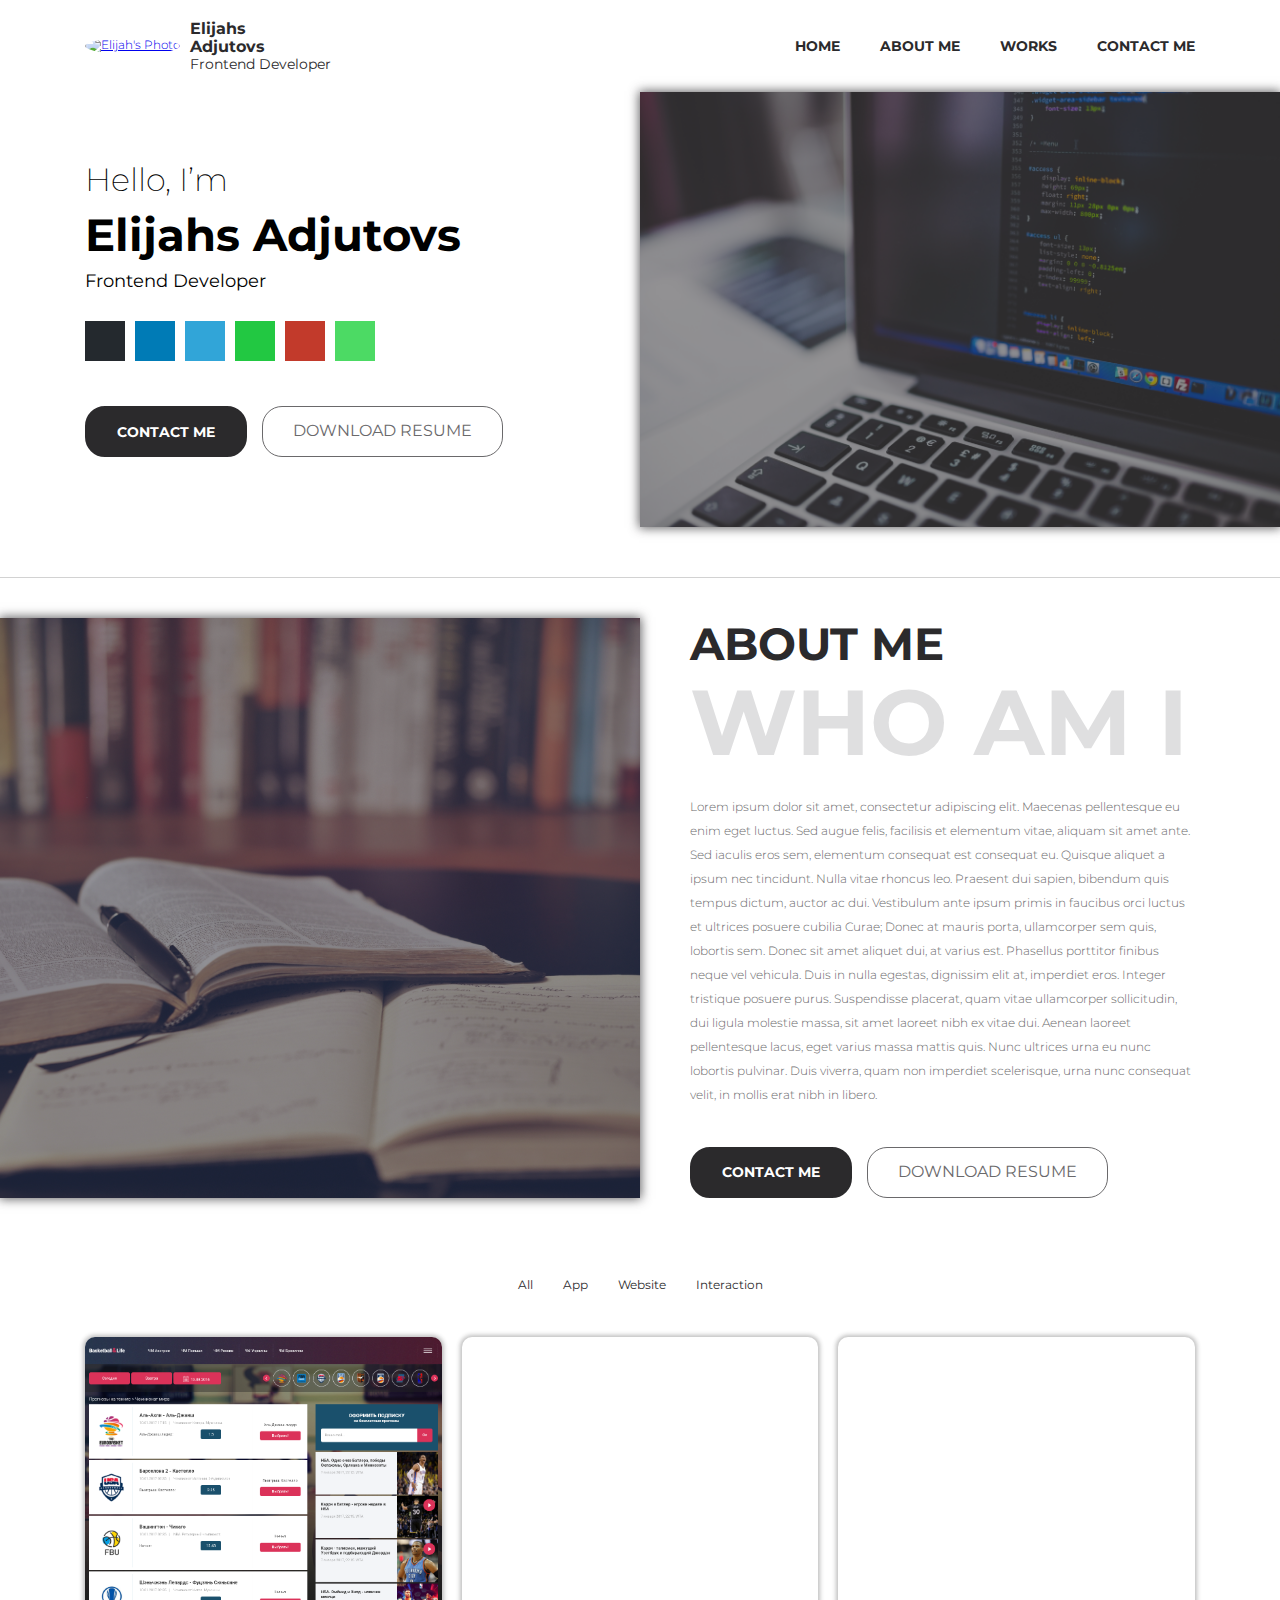
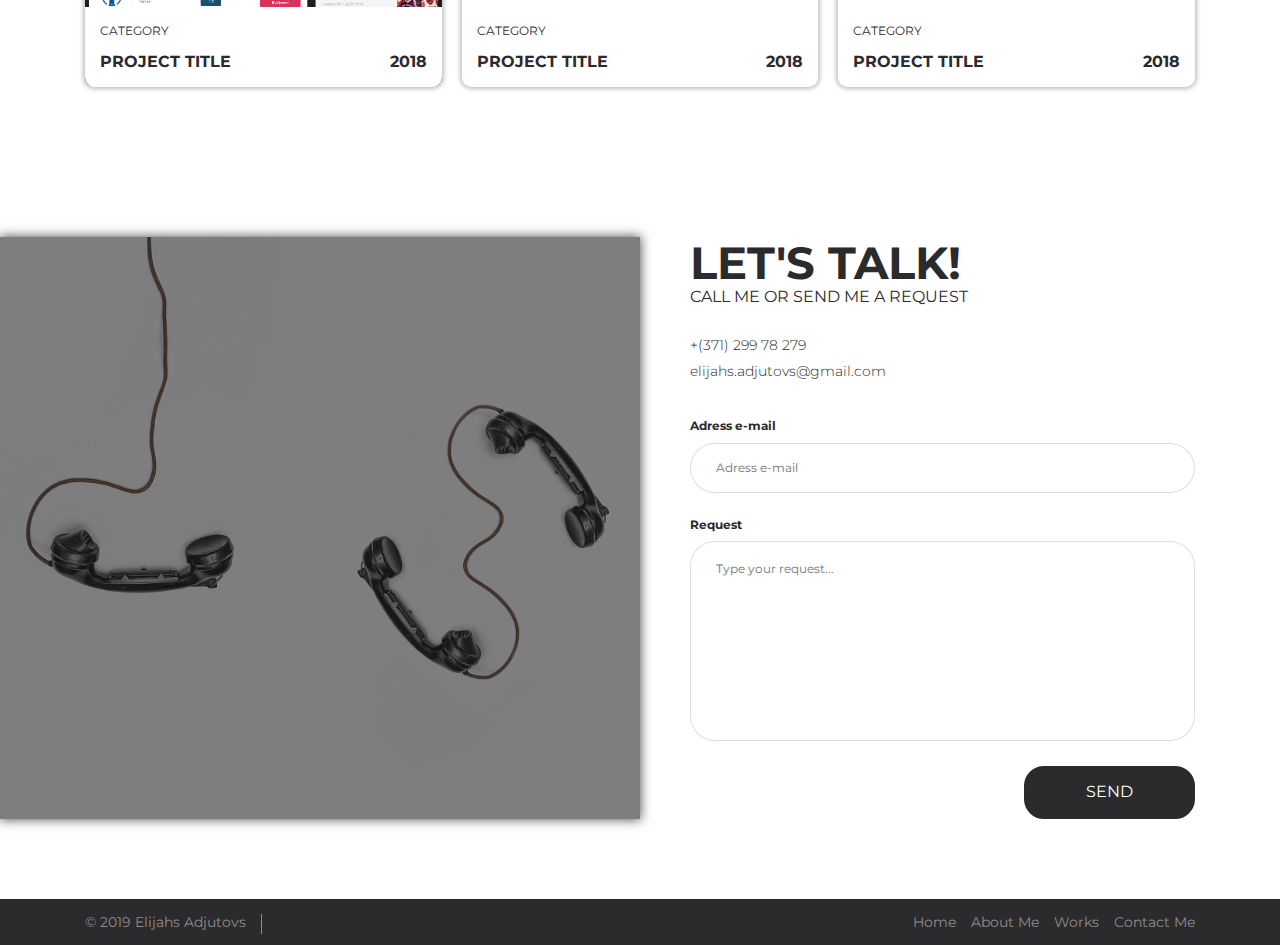
==== commit 3b0ff0c1: "Added some works" ====
--- a/index.html
+++ b/index.html
@@ -67,8 +67,7 @@
               </a>
             </li>
             <li class="header-social__item">
-              <a href="tg://resolve?domain=Eeelijahhhh"
-                class="header-social__link header-social__link_telegram">
+              <a href="tg://resolve?domain=Eeelijahhhh" class="header-social__link header-social__link_telegram">
                 <i class="fab fa-telegram-plane"></i>
               </a>
             </li>
@@ -79,14 +78,12 @@
               </a>
             </li>
             <li class="header-social__item">
-              <a href="mailto:elijahs.adjutovs@gmail.com"
-                class="header-social__link header-social__link_email">
+              <a href="mailto:elijahs.adjutovs@gmail.com" class="header-social__link header-social__link_email">
                 <i class="fas fa-envelope"></i>
               </a>
             </li>
             <li class="header-social__item">
-              <a href="tel:37129978279"
-                class="header-social__link header-social__link_phone">
+              <a href="tel:37129978279" class="header-social__link header-social__link_phone">
                 <i class="fas fa-phone"></i>
               </a>
             </li>
@@ -102,6 +99,7 @@
   </header>
   <main class="main">
     <section id="about" class="about">
+      <div class="about-bg"></div>
       <div class="container">
         <div class="about-content">
           <h2 class="about-content__title">About Me</h2>
@@ -142,7 +140,9 @@
         <div class="works-block">
           <div class="works-block__col">
             <figure class="works-block__item">
-              <img src="https://via.placeholder.com/370x300" alt="" class="works-block__img">
+              <div class="works-block__img-wrapper">
+                <img src="img/works/01.png" alt="" class="works-block__img">
+              </div>
               <figcaption class="works-block-content">
                 <div class="works-block-content__inner">
                   <h4 class="works-block__category">Category</h4>
@@ -158,11 +158,17 @@
           </div>
           <div class="works-block__col">
             <figure class="works-block__item">
-              <img src="https://via.placeholder.com/370x300" alt="" class="works-block__img">
+              <div class="works-block__img-wrapper">
+                <img src="img/works/02.png" alt="" class="works-block__img">
+              </div>
               <figcaption class="works-block-content">
                 <div class="works-block-content__inner">
                   <h4 class="works-block__category">Category</h4>
                   <h3 class="works-block__title">Project Title</h3>
+                  <p class="works-block__text">Lorem ipsum dolor sit amet consectetur adipisicing elit. Nihil
+                    exercitationem
+                    cupiditate modi non consectetur numquam consequatur cum deleniti accusamus repellendus
+                    harum sit sequi in explicabo, natus, optio adipisci tempore unde.</p>
                 </div>
                 <time class="works-block__time">2018</time>
               </figcaption>
@@ -170,23 +176,17 @@
           </div>
           <div class="works-block__col">
             <figure class="works-block__item">
-              <img src="https://via.placeholder.com/370x300" alt="" class="works-block__img">
+              <div class="works-block__img-wrapper">
+                <img src="img/works/03.png" alt="" class="works-block__img">
+              </div>
               <figcaption class="works-block-content">
                 <div class="works-block-content__inner">
                   <h4 class="works-block__category">Category</h4>
                   <h3 class="works-block__title">Project Title</h3>
-                </div>
-                <time class="works-block__time">2018</time>
-              </figcaption>
-            </figure>
-          </div>
-          <div class="works-block__col">
-            <figure class="works-block__item">
-              <img src="https://via.placeholder.com/370x300" alt="" class="works-block__img">
-              <figcaption class="works-block-content">
-                <div class="works-block-content__inner">
-                  <h4 class="works-block__category">Category</h4>
-                  <h3 class="works-block__title">Project Title</h3>
+                  <p class="works-block__text">Lorem ipsum dolor sit amet consectetur adipisicing elit. Nihil
+                    exercitationem
+                    cupiditate modi non consectetur numquam consequatur cum deleniti accusamus repellendus
+                    harum sit sequi in explicabo, natus, optio adipisci tempore unde.</p>
                 </div>
                 <time class="works-block__time">2018</time>
               </figcaption>
@@ -226,12 +226,35 @@
         <span class="footer-content__copyright">&copy; 2019 Elijahs Adjutovs</span>
         <ul class="footer-social">
           <li class="footer-social__item">
-            <a href="https://github.com/Eeelijahhh" target="_blank" class="footer-social__link"><i
-                class="fab fa-github-alt"></i></a>
+            <a href="https://github.com/Eeelijahhh" target="_blank" class="footer-social__link">
+              <i class="fab fa-github-alt"></i>
+            </a>
           </li>
           <li class="footer-social__item">
             <a href="https://www.linkedin.com/in/elijahs-adjutovs-739362172/" target="_blank"
-              class="footer-social__link"><i class="fab fa-linkedin-in"></i></a>
+              class="footer-social__link">
+              <i class="fab fa-linkedin-in"></i>
+            </a>
+          </li>
+          <li class="footer-social__item">
+            <a href="tg://resolve?domain=Eeelijahhhh" class="footer-social__link">
+              <i class="fab fa-telegram-plane"></i>
+            </a>
+          </li>
+          <li class="footer-social__item">
+            <a href="https://wa.me/37129978279" target="_blank" class="footer-social__link">
+              <i class="fab fa-whatsapp"></i>
+            </a>
+          </li>
+          <li class="footer-social__item">
+            <a href="mailto:elijahs.adjutovs@gmail.com" class="footer-social__link">
+              <i class="fas fa-envelope"></i>
+            </a>
+          </li>
+          <li class="footer-social__item">
+            <a href="tel:37129978279" class="footer-social__link">
+              <i class="fas fa-phone"></i>
+            </a>
           </li>
         </ul>
         <ul class="footer-menu">
--- a/css/main.min.css
+++ b/css/main.min.css
@@ -1,2 +1,2 @@
-/*! normalize.css v8.0.1 | MIT License | github.com/necolas/normalize.css */@import url("https://fonts.googleapis.com/css?family=Montserrat:200,300,300i,400,400i,700,700i&display=swap");html{line-height:1.15;-webkit-text-size-adjust:100%}body{margin:0}main{display:block}h1{font-size:2em;margin:0.67em 0}hr{-webkit-box-sizing:content-box;box-sizing:content-box;height:0;overflow:visible}pre{font-family:monospace, monospace;font-size:1em}a{background-color:transparent}abbr[title]{border-bottom:none;text-decoration:underline;-webkit-text-decoration:underline dotted;text-decoration:underline dotted}b,strong{font-weight:bolder}code,kbd,samp{font-family:monospace, monospace;font-size:1em}small{font-size:80%}sub,sup{font-size:75%;line-height:0;position:relative;vertical-align:baseline}sub{bottom:-0.25em}sup{top:-0.5em}img{border-style:none}button,input,optgroup,select,textarea{font-family:inherit;font-size:100%;line-height:1.15;margin:0}button,input{overflow:visible}button,select{text-transform:none}button,[type="button"],[type="reset"],[type="submit"]{-webkit-appearance:button}button::-moz-focus-inner,[type="button"]::-moz-focus-inner,[type="reset"]::-moz-focus-inner,[type="submit"]::-moz-focus-inner{border-style:none;padding:0}button:-moz-focusring,[type="button"]:-moz-focusring,[type="reset"]:-moz-focusring,[type="submit"]:-moz-focusring{outline:1px dotted ButtonText}fieldset{padding:0.35em 0.75em 0.625em}legend{-webkit-box-sizing:border-box;box-sizing:border-box;color:inherit;display:table;max-width:100%;padding:0;white-space:normal}progress{vertical-align:baseline}textarea{overflow:auto}[type="checkbox"],[type="radio"]{-webkit-box-sizing:border-box;box-sizing:border-box;padding:0}[type="number"]::-webkit-inner-spin-button,[type="number"]::-webkit-outer-spin-button{height:auto}[type="search"]{-webkit-appearance:textfield;outline-offset:-2px}[type="search"]::-webkit-search-decoration{-webkit-appearance:none}::-webkit-file-upload-button{-webkit-appearance:button;font:inherit}details{display:block}summary{display:list-item}template{display:none}[hidden]{display:none}*,*::after,*::before{-webkit-box-sizing:border-box;box-sizing:border-box}html{font-size:10px}body{font-family:"Montserrat",sans-serif;font-size:1.2rem;font-weight:300}.container{max-width:1140px;margin:0 auto;padding:0 1.5rem}.header-inner{position:relative;border-bottom:solid 1px rgba(106,105,107,0.3);padding-bottom:5rem}.header-bg{position:absolute;top:0;bottom:0;right:0;background:url("../img/header-bg.jpg");background-repeat:no-repeat;background-size:cover;background-position:center;width:50%}.header-bg::after{display:block;background-color:rgba(43,42,44,0.5);-webkit-box-shadow:0 0 1rem 0.1rem rgba(43,42,44,0.75);box-shadow:0 0 1rem 0.1rem rgba(43,42,44,0.75);content:"";width:100%;height:100%}.header-content{position:relative;padding:7rem 0}.header-content_active{padding:17.2rem 0 7rem 0}.header-content__description{font-size:3.2rem;font-weight:200}.header-content__title{font-size:4.5rem;font-weight:700;margin:1rem 0 3rem 0}.header-content__subtitle{display:block;font-size:1.8rem;font-weight:400;margin-top:1rem}.header-social{display:-webkit-box;display:-ms-flexbox;display:flex;padding:0;margin:0 0 4.5rem 0}.header-social__item{list-style:none;margin-right:1rem}.header-social__item :last-child{margin-right:0}.header-social__link{display:-webkit-box;display:-ms-flexbox;display:flex;-webkit-box-pack:center;-ms-flex-pack:center;justify-content:center;-webkit-box-align:center;-ms-flex-align:center;align-items:center;background-color:#24292e;text-decoration:none;width:40px;height:40px;font-size:2rem;color:#fff;-webkit-transition:all 0.3s;transition:all 0.3s}.header-social__link:hover{background-color:#fff;-webkit-box-shadow:0 0 0 4px #24292e;box-shadow:0 0 0 4px #24292e;font-size:2.4rem;color:#24292e;-webkit-transform:scale(1.1);transform:scale(1.1)}.header-social__link_linkedin{background-color:#007bb6}.header-social__link_linkedin:hover{-webkit-box-shadow:0 0 0 4px #007bb6;box-shadow:0 0 0 4px #007bb6;color:#007bb6}.header-social__link_email{background-color:#c23a2b}.header-social__link_email:hover{-webkit-box-shadow:0 0 0 4px #c23a2b;box-shadow:0 0 0 4px #c23a2b;color:#c23a2b}.header-social__link_phone{background-color:#4cda64}.header-social__link_phone:hover{-webkit-box-shadow:0 0 0 4px #4cda64;box-shadow:0 0 0 4px #4cda64;color:#4cda64}.header-social__link_telegram{background-color:#31a5d8}.header-social__link_telegram:hover{-webkit-box-shadow:0 0 0 4px #31a5d8;box-shadow:0 0 0 4px #31a5d8;color:#31a5d8}.header-social__link_whatsapp{background-color:#22c842}.header-social__link_whatsapp:hover{-webkit-box-shadow:0 0 0 4px #22c842;box-shadow:0 0 0 4px #22c842;color:#22c842}.nav{padding:2rem 0;background-color:#fff;z-index:3}.nav_active{position:fixed;right:0;left:0}.nav-inner{display:-webkit-box;display:-ms-flexbox;display:flex;position:relative;-webkit-box-pack:justify;-ms-flex-pack:justify;justify-content:space-between;background-color:#fff;-webkit-box-align:center;-ms-flex-align:center;align-items:center}.nav-menu{display:-webkit-box;display:-ms-flexbox;display:flex;-webkit-box-align:center;-ms-flex-align:center;align-items:center;padding:0;margin:0}@media (max-width: 768px){.nav-menu{position:fixed;-webkit-box-orient:vertical;-webkit-box-direction:normal;-ms-flex-direction:column;flex-direction:column;top:100px;left:0;right:0;bottom:0;background-color:#fff;z-index:1;line-height:8;-webkit-transform:translate(0, -130%);transform:translate(0, -130%);-webkit-transition:-webkit-transform 0.5s ease-in-out;transition:-webkit-transform 0.5s ease-in-out;transition:transform 0.5s ease-in-out;transition:transform 0.5s ease-in-out, -webkit-transform 0.5s ease-in-out}.nav-menu_active{-webkit-transform:translate(0, 0);transform:translate(0, 0);overflow:auto}}.nav-menu__item{list-style:none;margin-right:4rem}.nav-menu__item:last-child{margin-right:0}@media (max-width: 768px){.nav-menu__item{margin-right:0}}.nav-menu__link{position:relative;color:#2b2a2c;font-size:1.4rem;font-weight:700;text-transform:uppercase;text-decoration:none;padding-bottom:0.5rem}.nav-menu__link:hover::after{width:100%}.nav-menu__link::after{display:block;content:"";position:absolute;top:100%;left:0;width:0;height:3px;background-color:#2b2a2c;-webkit-transition:0.3s;transition:0.3s}.nav-hamburger{position:relative;display:none;background-color:transparent;border:none;width:50px;height:50px;cursor:pointer;outline:none}@media (max-width: 768px){.nav-hamburger{display:block;z-index:4}}.nav-hamburger__line,.nav-hamburger__line::after,.nav-hamburger__line::before{content:"";position:absolute;display:block;width:30px;height:3px;background-color:#2b2a2c;border-radius:10px;-webkit-transition:all 0.4s ease-in;transition:all 0.4s ease-in}.nav-hamburger__line{top:50%;left:50%;-webkit-transform:translate(-50%, 50%);transform:translate(-50%, 50%)}.nav-hamburger__line::after{-webkit-transform:translate(0, 8px);transform:translate(0, 8px)}.nav-hamburger__line::before{-webkit-transform:translate(0, -8px);transform:translate(0, -8px)}.nav-hamburger_active .nav-hamburger__line{background-color:transparent}.nav-hamburger_active .nav-hamburger__line::after{-webkit-transform:rotate(45deg);transform:rotate(45deg)}.nav-hamburger_active .nav-hamburger__line::before{-webkit-transform:rotate(-45deg);transform:rotate(-45deg)}.about{padding:4rem 0}.about-content{max-width:500px;margin-left:auto}@media (max-width: 992px){.about-content{width:100%}}@media (max-width: 768px){.about-content{margin:0 auto}}.about-content__title{color:#2b2a2c;font-size:4.5rem;font-weight:700;text-transform:uppercase;margin:0}.about-content__subtitle{color:rgba(43,42,44,0.15);font-size:9.2rem;font-weight:700;text-transform:uppercase;margin:0}.about-content__text{color:#6a696b;line-height:2;margin:2rem 0 4rem 0}.works{padding:4rem 0 12rem 0}.works-control{display:-webkit-box;display:-ms-flexbox;display:flex;-webkit-box-pack:center;-ms-flex-pack:center;justify-content:center;margin:0;padding:0 0 3.5rem 0}.works-control__item{list-style:none;margin-right:3rem}.works-control__item:last-child{margin-right:0}.works-control__btn{border:none;background-color:inherit;cursor:pointer;color:#2b2a2c;font-weight:400;padding:0;-webkit-transition:all .3s;transition:all .3s}.works-control__btn:hover{-webkit-transform:scale(1.5);transform:scale(1.5)}.works-block{display:-webkit-box;display:-ms-flexbox;display:flex;-ms-flex-wrap:wrap;flex-wrap:wrap;margin:0 -1rem}.works-block__col{-ms-flex-preferred-size:33.333%;flex-basis:33.333%;height:370px;padding:1rem}@media (max-width: 992px){.works-block__col{-ms-flex-preferred-size:50%;flex-basis:50%}}@media (max-width: 768px){.works-block__col{-ms-flex-preferred-size:100%;flex-basis:100%}}.works-block__item{position:relative;-webkit-box-shadow:0px 0px 4px 2px rgba(43,42,44,0.3);box-shadow:0px 0px 4px 2px rgba(43,42,44,0.3);border-radius:1rem;overflow:hidden;height:100%;margin:0}.works-block__item:hover .works-block__img,.works-block__item:focus .works-block__img{opacity:0}.works-block__item:hover .works-block-content,.works-block__item:focus .works-block-content{bottom:100%;-webkit-transform:translate(0, 100%);transform:translate(0, 100%);overflow:visible}.works-block__item:hover .works-block__text,.works-block__item:focus .works-block__text{visibility:visible}.works-block__img{display:block;width:100%;height:80%;-webkit-transition:all .3s;transition:all .3s}.works-block-content{position:absolute;bottom:0;left:0;right:0;-webkit-transform:translate(0, 0);transform:translate(0, 0);display:-webkit-box;display:-ms-flexbox;display:flex;-webkit-box-pack:justify;-ms-flex-pack:justify;justify-content:space-between;-webkit-box-align:end;-ms-flex-align:end;align-items:flex-end;background-color:#fff;padding:2rem 1.5rem 1.5rem 1.5rem;overflow:hidden;height:80px;-webkit-transition:all .3s;transition:all .3s}.works-block__category{color:#2b2a2c;font-weight:400;text-transform:uppercase;margin:0 0 1.5rem 0}.works-block__title{color:#2b2a2c;font-size:1.6rem;font-weight:700;text-transform:uppercase;margin:0}.works-block__text{position:absolute;visibility:hidden;-webkit-transition:all .3s;transition:all .3s}.works-block__time{color:#2b2a2c;font-size:1.6rem;font-weight:700;margin:auto 0 0 auto}.contacts{position:relative;margin:2rem 0 8rem 0}.contacts-bg{position:absolute;top:0;left:0;bottom:0;width:48%;background:url("../img/contacts-bg.jpg");background-repeat:no-repeat;background-size:cover;background-position:center}.contacts-bg::after{display:block;background-color:rgba(43,42,44,0.5);-webkit-box-shadow:0 0 1rem 0.1rem rgba(43,42,44,0.75);box-shadow:0 0 1rem 0.1rem rgba(43,42,44,0.75);content:"";width:100%;height:100%}.contacts-inner{width:50%;margin-left:auto}.contacts__title{color:#2b2a2c;font-size:4.5rem;font-weight:700;text-transform:uppercase;margin:0}.contacts__subtitle{color:#2b2a2c;font-size:1.6rem;font-weight:400;text-transform:uppercase;margin:0 0 3rem 0}.contacts-list{padding:0;margin:0 0 4rem 0}.contacts-list__item{list-style:none;margin-bottom:1rem}.contacts-list__item :last-child{margin-bottom:0}.contacts-list__link{color:#2b2a2c;font-size:1.4rem;text-decoration:none}.contacts-list__link:hover{text-decoration:underline}.contacts-form__label{display:block;color:#2b2a2c;font-weight:700;margin-bottom:1rem}.contacts-form__input,.contacts-form__textarea{display:block;width:100%;border-radius:2.5rem;border:solid 1px rgba(141,141,142,0.3);color:#2b2a2c;outline:none;margin-bottom:2.5rem;-webkit-transition:all 0.3s;transition:all 0.3s}.contacts-form__input:focus,.contacts-form__textarea:focus{border-color:#2b2a2c}.contacts-form__input{height:50px;padding:0 2.5rem}.contacts-form__textarea{height:200px;resize:none;padding:2rem 2.5rem}.contacts-form__btn{margin-left:auto}.footer{background-color:#2b2a2c;padding:1.5rem 0}.footer-content{display:-webkit-box;display:-ms-flexbox;display:flex;-webkit-box-align:center;-ms-flex-align:center;align-items:center;color:#8d8d8e;font-size:1.4rem;font-weight:400}@media (max-width: 768px){.footer-content{-webkit-box-orient:vertical;-webkit-box-direction:normal;-ms-flex-direction:column;flex-direction:column;-webkit-box-pack:center;-ms-flex-pack:center;justify-content:center}}.footer-content__copyright{display:block;position:relative;padding-right:1.5rem}.footer-content__copyright::after{display:block;content:'';position:absolute;top:0;left:100%;width:1px;height:20px;background-color:#8d8d8e}@media (max-width: 768px){.footer-content__copyright::after{display:none}}@media (max-width: 768px){.footer-content__copyright{padding-right:0;-webkit-box-ordinal-group:4;-ms-flex-order:3;order:3}}.footer-social{display:-webkit-box;display:-ms-flexbox;display:flex;padding:0 0 0 1.5rem;margin:0}@media (max-width: 768px){.footer-social{-webkit-box-ordinal-group:2;-ms-flex-order:1;order:1;margin-bottom:1rem}}.footer-social__item{list-style:none;margin-right:2.5rem}.footer-social__item:last-child{margin-right:0}.footer-social__link{color:#8d8d8e;font-size:1.6rem;-webkit-transition:color .3s;transition:color .3s}.footer-social__link:hover{color:#fff}.footer-menu{display:-webkit-box;display:-ms-flexbox;display:flex;-webkit-box-align:center;-ms-flex-align:center;align-items:center;padding:0;margin:0 0 0 auto}@media (max-width: 768px){.footer-menu{margin:0 auto 1rem auto}}.footer-menu__item{list-style:none;margin-right:1.5rem}.footer-menu__item:last-child{margin-right:0}.footer-menu__link{color:#8d8d8e;font-size:1.4rem;font-weight:400;text-decoration:none;-webkit-transition:all .3s;transition:all .3s}.footer-menu__link:hover{color:#fff}.logo{display:-webkit-box;display:-ms-flexbox;display:flex;-webkit-box-align:center;-ms-flex-align:center;align-items:center;text-decoration:none;z-index:3;margin:0}.logo__img{width:60px;height:60px;border-radius:50%}.logo-content{margin-left:1rem}.logo-content__title{font-size:1.6rem;font-weight:700;line-height:1.125;color:#2b2a2c;margin:0}.logo-content__subtitle{font-weight:400;color:#2b2a2c;margin:0}.btn{display:block;position:relative;background-color:#fff;border:2px solid #2b2a2c;border-radius:2rem;color:#2b2a2c;font-size:1.4rem;font-weight:700;text-transform:uppercase;cursor:pointer;overflow:hidden;padding:1.5rem 3rem;z-index:1;-webkit-transition:color 0.3s, background-color 0.5s;transition:color 0.3s, background-color 0.5s}.btn:hover{color:#fff;background-color:#2b2a2c}.btn:hover::after{-webkit-transform:translate(0, 0);transform:translate(0, 0)}.btn::after{display:block;position:absolute;top:0;left:0;content:"";background-color:#2b2a2c;border-radius:2rem;width:120%;height:120%;-webkit-transform:translate(-100%, 0) rotate(10deg);transform:translate(-100%, 0) rotate(10deg);-webkit-transform-origin:top left;transform-origin:top left;-webkit-transition:-webkit-transform 0.3s ease-out;transition:-webkit-transform 0.3s ease-out;transition:transform 0.3s ease-out;transition:transform 0.3s ease-out, -webkit-transform 0.3s ease-out;will-change:transform;z-index:-1}.btn_black{background-color:#2b2a2c;color:#fff}.btn_black:hover{background-color:#fff;color:#2b2a2c}.btn_black::after{background-color:#fff}.btn_gray{background-color:#fff;color:#6a696b;font-size:1.6rem;font-weight:400;border:1px solid #6a696b}.btn_gray:hover{background-color:#6a696b;color:#fff}.btn_gray::after{background-color:#6a696b}.btn_sm{padding:1rem 2.5rem}.btn_footer{background-color:#2b2a2c;color:#8d8d8e;font-size:1.4rem;font-weight:400;border:1px solid #8d8d8e;padding:.7rem 1.5rem}.btn_footer:hover{background-color:#2b2a2c;color:#fff}.btn_footer::after{background-color:#2b2a2c}.btn_submit{font-size:1.6rem;font-weight:400;padding:1.5rem 6rem}.btn-block{display:-webkit-box;display:-ms-flexbox;display:flex}.btn-block__item{margin-right:1.5rem}.btn-block__item :last-child{margin-right:0}@media only screen and (max-width: 1200px){.container{max-width:960px}}@media only screen and (max-width: 992px){.container{max-width:720px}}@media only screen and (max-width: 768px){.container{max-width:540px}}@media only screen and (max-width: 576px){.container{padding:0 20px;max-width:100%}}
+/*! normalize.css v8.0.1 | MIT License | github.com/necolas/normalize.css */@import url("https://fonts.googleapis.com/css?family=Montserrat:200,300,300i,400,400i,700,700i&display=swap");html{line-height:1.15;-webkit-text-size-adjust:100%}body{margin:0}main{display:block}h1{font-size:2em;margin:0.67em 0}hr{-webkit-box-sizing:content-box;box-sizing:content-box;height:0;overflow:visible}pre{font-family:monospace, monospace;font-size:1em}a{background-color:transparent}abbr[title]{border-bottom:none;text-decoration:underline;-webkit-text-decoration:underline dotted;text-decoration:underline dotted}b,strong{font-weight:bolder}code,kbd,samp{font-family:monospace, monospace;font-size:1em}small{font-size:80%}sub,sup{font-size:75%;line-height:0;position:relative;vertical-align:baseline}sub{bottom:-0.25em}sup{top:-0.5em}img{border-style:none}button,input,optgroup,select,textarea{font-family:inherit;font-size:100%;line-height:1.15;margin:0}button,input{overflow:visible}button,select{text-transform:none}button,[type="button"],[type="reset"],[type="submit"]{-webkit-appearance:button}button::-moz-focus-inner,[type="button"]::-moz-focus-inner,[type="reset"]::-moz-focus-inner,[type="submit"]::-moz-focus-inner{border-style:none;padding:0}button:-moz-focusring,[type="button"]:-moz-focusring,[type="reset"]:-moz-focusring,[type="submit"]:-moz-focusring{outline:1px dotted ButtonText}fieldset{padding:0.35em 0.75em 0.625em}legend{-webkit-box-sizing:border-box;box-sizing:border-box;color:inherit;display:table;max-width:100%;padding:0;white-space:normal}progress{vertical-align:baseline}textarea{overflow:auto}[type="checkbox"],[type="radio"]{-webkit-box-sizing:border-box;box-sizing:border-box;padding:0}[type="number"]::-webkit-inner-spin-button,[type="number"]::-webkit-outer-spin-button{height:auto}[type="search"]{-webkit-appearance:textfield;outline-offset:-2px}[type="search"]::-webkit-search-decoration{-webkit-appearance:none}::-webkit-file-upload-button{-webkit-appearance:button;font:inherit}details{display:block}summary{display:list-item}template{display:none}[hidden]{display:none}*,*::after,*::before{-webkit-box-sizing:border-box;box-sizing:border-box}html{font-size:10px}body{font-family:"Montserrat",sans-serif;font-size:1.2rem;font-weight:300}.container{max-width:1140px;margin:0 auto;padding:0 1.5rem}.header-inner{position:relative;border-bottom:solid 1px rgba(106,105,107,0.3);padding-bottom:5rem}.header-bg{position:absolute;top:0;bottom:0;right:0;background:url("../img/header-bg.jpg");background-repeat:no-repeat;background-size:cover;background-position:center;width:50%}.header-bg::after{display:block;background-color:rgba(43,42,44,0.5);-webkit-box-shadow:0 0 1rem 0.1rem rgba(43,42,44,0.75);box-shadow:0 0 1rem 0.1rem rgba(43,42,44,0.75);content:"";width:100%;height:100%}@media (max-width: 992px){.header-bg{width:40%}}@media (max-width: 768px){.header-bg{display:none}}.header-content{position:relative;padding:7rem 0}.header-content_active{padding:17.2rem 0 7rem 0}.header-content__description{font-size:3.2rem;font-weight:200}.header-content__title{font-size:4.5rem;font-weight:700;margin:1rem 0 3rem 0}.header-content__subtitle{display:block;font-size:1.8rem;font-weight:400;margin-top:1rem}.header-social{display:-webkit-box;display:-ms-flexbox;display:flex;padding:0;margin:0 0 4.5rem 0}.header-social__item{list-style:none;margin-right:1rem}.header-social__item :last-child{margin-right:0}.header-social__link{display:-webkit-box;display:-ms-flexbox;display:flex;-webkit-box-pack:center;-ms-flex-pack:center;justify-content:center;-webkit-box-align:center;-ms-flex-align:center;align-items:center;background-color:#24292e;text-decoration:none;width:40px;height:40px;font-size:2rem;color:#fff;-webkit-transition:all 0.3s;transition:all 0.3s}.header-social__link:hover{background-color:#fff;-webkit-box-shadow:0 0 0 4px #24292e;box-shadow:0 0 0 4px #24292e;font-size:2.4rem;color:#24292e;-webkit-transform:scale(1.1);transform:scale(1.1)}.header-social__link_linkedin{background-color:#007bb6}.header-social__link_linkedin:hover{-webkit-box-shadow:0 0 0 4px #007bb6;box-shadow:0 0 0 4px #007bb6;color:#007bb6}.header-social__link_email{background-color:#c23a2b}.header-social__link_email:hover{-webkit-box-shadow:0 0 0 4px #c23a2b;box-shadow:0 0 0 4px #c23a2b;color:#c23a2b}.header-social__link_phone{background-color:#4cda64}.header-social__link_phone:hover{-webkit-box-shadow:0 0 0 4px #4cda64;box-shadow:0 0 0 4px #4cda64;color:#4cda64}.header-social__link_telegram{background-color:#31a5d8}.header-social__link_telegram:hover{-webkit-box-shadow:0 0 0 4px #31a5d8;box-shadow:0 0 0 4px #31a5d8;color:#31a5d8}.header-social__link_whatsapp{background-color:#22c842}.header-social__link_whatsapp:hover{-webkit-box-shadow:0 0 0 4px #22c842;box-shadow:0 0 0 4px #22c842;color:#22c842}.nav{padding:2rem 0;background-color:#fff;z-index:3}.nav_active{position:fixed;right:0;left:0}.nav-inner{display:-webkit-box;display:-ms-flexbox;display:flex;position:relative;-webkit-box-pack:justify;-ms-flex-pack:justify;justify-content:space-between;background-color:#fff;-webkit-box-align:center;-ms-flex-align:center;align-items:center}.nav-menu{display:-webkit-box;display:-ms-flexbox;display:flex;-webkit-box-align:center;-ms-flex-align:center;align-items:center;padding:0;margin:0}@media (max-width: 768px){.nav-menu{position:fixed;-webkit-box-orient:vertical;-webkit-box-direction:normal;-ms-flex-direction:column;flex-direction:column;top:100px;left:0;right:0;bottom:0;background-color:#fff;z-index:1;line-height:8;-webkit-transform:translate(0, -130%);transform:translate(0, -130%);-webkit-transition:-webkit-transform 0.5s ease-in-out;transition:-webkit-transform 0.5s ease-in-out;transition:transform 0.5s ease-in-out;transition:transform 0.5s ease-in-out, -webkit-transform 0.5s ease-in-out}.nav-menu_active{-webkit-transform:translate(0, 0);transform:translate(0, 0);overflow:auto}}.nav-menu__item{list-style:none;margin-right:4rem}.nav-menu__item:last-child{margin-right:0}@media (max-width: 768px){.nav-menu__item{margin-right:0}}.nav-menu__link{position:relative;color:#2b2a2c;font-size:1.4rem;font-weight:700;text-transform:uppercase;text-decoration:none;padding-bottom:0.5rem}.nav-menu__link:hover::after{width:100%}.nav-menu__link::after{display:block;content:"";position:absolute;top:100%;left:0;width:0;height:3px;background-color:#2b2a2c;-webkit-transition:0.3s;transition:0.3s}.nav-hamburger{position:relative;display:none;background-color:transparent;border:none;width:50px;height:50px;cursor:pointer;outline:none}@media (max-width: 768px){.nav-hamburger{display:block;z-index:4}}.nav-hamburger__line,.nav-hamburger__line::after,.nav-hamburger__line::before{content:"";position:absolute;display:block;width:30px;height:3px;background-color:#2b2a2c;border-radius:10px;-webkit-transition:all 0.4s ease-in;transition:all 0.4s ease-in}.nav-hamburger__line{top:50%;left:50%;-webkit-transform:translate(-50%, 50%);transform:translate(-50%, 50%)}.nav-hamburger__line::after{-webkit-transform:translate(0, 8px);transform:translate(0, 8px)}.nav-hamburger__line::before{-webkit-transform:translate(0, -8px);transform:translate(0, -8px)}.nav-hamburger_active .nav-hamburger__line{background-color:transparent}.nav-hamburger_active .nav-hamburger__line::after{-webkit-transform:rotate(45deg);transform:rotate(45deg)}.nav-hamburger_active .nav-hamburger__line::before{-webkit-transform:rotate(-45deg);transform:rotate(-45deg)}.about{position:relative;margin:4rem 0}.about-bg{position:absolute;top:0;bottom:0;left:0;background:url("../img/about-bg.jpg");background-repeat:no-repeat;background-size:cover;background-position:center;width:50%}.about-bg::after{display:block;background-color:rgba(43,42,44,0.5);-webkit-box-shadow:0 0 1rem 0.1rem rgba(43,42,44,0.75);box-shadow:0 0 1rem 0.1rem rgba(43,42,44,0.75);content:"";width:100%;height:100%}@media (max-width: 992px){.about-bg{width:35%}}@media (max-width: 768px){.about-bg{display:none}}.about-content{width:50%;padding-left:5rem;margin-left:auto}@media (max-width: 992px){.about-content{width:70%}}@media (max-width: 768px){.about-content{width:100%;padding-left:0}}.about-content__title{color:#2b2a2c;font-size:4.5rem;font-weight:700;text-transform:uppercase;margin:0}@media (max-width: 1200px){.about-content__title{font-size:2.5rem}}.about-content__subtitle{color:rgba(43,42,44,0.15);font-size:9.2rem;font-weight:700;text-transform:uppercase;margin:0}@media (max-width: 1200px){.about-content__subtitle{font-size:7.2rem}}.about-content__text{color:#6a696b;line-height:2;margin:2rem 0 4rem 0}.works{padding:4rem 0 12rem 0}.works-control{display:-webkit-box;display:-ms-flexbox;display:flex;-webkit-box-pack:center;-ms-flex-pack:center;justify-content:center;margin:0;padding:0 0 3.5rem 0}.works-control__item{list-style:none;margin-right:3rem}.works-control__item:last-child{margin-right:0}.works-control__btn{border:none;background-color:inherit;cursor:pointer;color:#2b2a2c;font-weight:400;padding:0;-webkit-transition:all .3s;transition:all .3s}.works-control__btn:hover{-webkit-transform:scale(1.5);transform:scale(1.5)}.works-block{display:-webkit-box;display:-ms-flexbox;display:flex;-ms-flex-wrap:wrap;flex-wrap:wrap;margin:0 -1rem}.works-block__col{-ms-flex-preferred-size:33.333%;flex-basis:33.333%;height:370px;padding:1rem}@media (max-width: 992px){.works-block__col{-ms-flex-preferred-size:50%;flex-basis:50%}}@media (max-width: 768px){.works-block__col{-ms-flex-preferred-size:100%;flex-basis:100%}}.works-block__item{position:relative;-webkit-box-shadow:0px 0px 4px 2px rgba(43,42,44,0.3);box-shadow:0px 0px 4px 2px rgba(43,42,44,0.3);border-radius:1rem;overflow:hidden;height:100%;margin:0}.works-block__item:hover .works-block__img-wrapper,.works-block__item:focus .works-block__img-wrapper{opacity:0}.works-block__item:hover .works-block-content,.works-block__item:focus .works-block-content{bottom:100%;-webkit-transform:translate(0, 100%);transform:translate(0, 100%);overflow:visible}.works-block__item:hover .works-block__text,.works-block__item:focus .works-block__text{visibility:visible}.works-block__img-wrapper{display:block;width:100%;height:80%;-webkit-transition:all .3s;transition:all .3s}.works-block__img{display:block;width:100%}.works-block-content{position:absolute;bottom:0;left:0;right:0;-webkit-transform:translate(0, 0);transform:translate(0, 0);display:-webkit-box;display:-ms-flexbox;display:flex;-webkit-box-pack:justify;-ms-flex-pack:justify;justify-content:space-between;-webkit-box-align:end;-ms-flex-align:end;align-items:flex-end;background-color:#fff;padding:2rem 1.5rem 1.5rem 1.5rem;overflow:hidden;height:80px;-webkit-transition:all .3s;transition:all .3s}.works-block__category{color:#2b2a2c;font-weight:400;text-transform:uppercase;margin:0 0 1.5rem 0}.works-block__title{color:#2b2a2c;font-size:1.6rem;font-weight:700;text-transform:uppercase;margin:0}.works-block__text{position:absolute;visibility:hidden;-webkit-transition:all .3s;transition:all .3s}.works-block__time{color:#2b2a2c;font-size:1.6rem;font-weight:700;margin:auto 0 0 auto}.contacts{position:relative;margin:2rem 0 8rem 0}.contacts-bg{position:absolute;top:0;left:0;bottom:0;width:50%;background:url("../img/contacts-bg.jpg");background-repeat:no-repeat;background-size:cover;background-position:center}.contacts-bg::after{display:block;background-color:rgba(43,42,44,0.5);-webkit-box-shadow:0 0 1rem 0.1rem rgba(43,42,44,0.75);box-shadow:0 0 1rem 0.1rem rgba(43,42,44,0.75);content:"";width:100%;height:100%}@media (max-width: 768px){.contacts-bg{display:none}}.contacts-inner{width:50%;margin-left:auto;padding-left:5rem}@media (max-width: 768px){.contacts-inner{width:100%;padding-left:0}}.contacts__title{color:#2b2a2c;font-size:4.5rem;font-weight:700;text-transform:uppercase;margin:0}.contacts__subtitle{color:#2b2a2c;font-size:1.6rem;font-weight:400;text-transform:uppercase;margin:0 0 3rem 0}.contacts-list{padding:0;margin:0 0 4rem 0}.contacts-list__item{list-style:none;margin-bottom:1rem}.contacts-list__item :last-child{margin-bottom:0}.contacts-list__link{color:#2b2a2c;font-size:1.4rem;text-decoration:none}.contacts-list__link:hover{text-decoration:underline}.contacts-form__label{display:block;color:#2b2a2c;font-weight:700;margin-bottom:1rem}.contacts-form__input,.contacts-form__textarea{display:block;width:100%;border-radius:2.5rem;border:solid 1px rgba(141,141,142,0.3);color:#2b2a2c;outline:none;margin-bottom:2.5rem;-webkit-transition:all 0.3s;transition:all 0.3s}.contacts-form__input:focus,.contacts-form__textarea:focus{border-color:#2b2a2c}.contacts-form__input{height:50px;padding:0 2.5rem}.contacts-form__textarea{height:200px;resize:none;padding:2rem 2.5rem}.contacts-form__btn{margin-left:auto}.footer{background-color:#2b2a2c;padding:1.5rem 0}.footer-content{display:-webkit-box;display:-ms-flexbox;display:flex;-webkit-box-align:center;-ms-flex-align:center;align-items:center;color:#8d8d8e;font-size:1.4rem;font-weight:400}@media (max-width: 768px){.footer-content{-webkit-box-orient:vertical;-webkit-box-direction:normal;-ms-flex-direction:column;flex-direction:column;-webkit-box-pack:center;-ms-flex-pack:center;justify-content:center}}.footer-content__copyright{display:block;position:relative;padding-right:1.5rem}.footer-content__copyright::after{display:block;content:'';position:absolute;top:0;left:100%;width:1px;height:20px;background-color:#8d8d8e}@media (max-width: 768px){.footer-content__copyright::after{display:none}}@media (max-width: 768px){.footer-content__copyright{padding-right:0;-webkit-box-ordinal-group:4;-ms-flex-order:3;order:3}}.footer-social{display:-webkit-box;display:-ms-flexbox;display:flex;padding:0 0 0 1.5rem;margin:0}@media (max-width: 768px){.footer-social{-webkit-box-ordinal-group:2;-ms-flex-order:1;order:1;margin-bottom:1rem}}.footer-social__item{list-style:none;margin-right:2.5rem}.footer-social__item:last-child{margin-right:0}.footer-social__link{color:#8d8d8e;font-size:1.6rem;-webkit-transition:color .3s;transition:color .3s}.footer-social__link:hover{color:#fff}.footer-menu{display:-webkit-box;display:-ms-flexbox;display:flex;-webkit-box-align:center;-ms-flex-align:center;align-items:center;padding:0;margin:0 0 0 auto}@media (max-width: 768px){.footer-menu{margin:0 auto 1rem auto}}.footer-menu__item{list-style:none;margin-right:1.5rem}.footer-menu__item:last-child{margin-right:0}.footer-menu__link{color:#8d8d8e;font-size:1.4rem;font-weight:400;text-decoration:none;-webkit-transition:all .3s;transition:all .3s}.footer-menu__link:hover{color:#fff}.logo{display:-webkit-box;display:-ms-flexbox;display:flex;-webkit-box-align:center;-ms-flex-align:center;align-items:center;text-decoration:none;z-index:3;margin:0}.logo__img{width:60px;height:60px;border-radius:50%}.logo-content{margin-left:1rem}.logo-content__title{font-size:1.6rem;font-weight:700;line-height:1.125;color:#2b2a2c;margin:0}.logo-content__subtitle{font-weight:400;color:#2b2a2c;margin:0}.btn{display:block;position:relative;background-color:#fff;border:2px solid #2b2a2c;border-radius:2rem;color:#2b2a2c;font-size:1.4rem;font-weight:700;text-transform:uppercase;cursor:pointer;overflow:hidden;padding:1.5rem 3rem;z-index:1;-webkit-transition:color 0.3s, background-color 0.5s;transition:color 0.3s, background-color 0.5s}.btn:hover{color:#fff;background-color:#2b2a2c}.btn:hover::after{-webkit-transform:translate(0, 0);transform:translate(0, 0)}.btn::after{display:block;position:absolute;top:0;left:0;content:"";background-color:#2b2a2c;border-radius:2rem;width:120%;height:120%;-webkit-transform:translate(-100%, 0) rotate(10deg);transform:translate(-100%, 0) rotate(10deg);-webkit-transform-origin:top left;transform-origin:top left;-webkit-transition:-webkit-transform 0.3s ease-out;transition:-webkit-transform 0.3s ease-out;transition:transform 0.3s ease-out;transition:transform 0.3s ease-out, -webkit-transform 0.3s ease-out;will-change:transform;z-index:-1}.btn_black{background-color:#2b2a2c;color:#fff}.btn_black:hover{background-color:#fff;color:#2b2a2c}.btn_black::after{background-color:#fff}.btn_gray{background-color:#fff;color:#6a696b;font-size:1.6rem;font-weight:400;border:1px solid #6a696b}.btn_gray:hover{background-color:#6a696b;color:#fff}.btn_gray::after{background-color:#6a696b}.btn_sm{padding:1rem 2.5rem}.btn_footer{background-color:#2b2a2c;color:#8d8d8e;font-size:1.4rem;font-weight:400;border:1px solid #8d8d8e;padding:.7rem 1.5rem}.btn_footer:hover{background-color:#2b2a2c;color:#fff}.btn_footer::after{background-color:#2b2a2c}.btn_submit{font-size:1.6rem;font-weight:400;padding:1.5rem 6rem}.btn-block{display:-webkit-box;display:-ms-flexbox;display:flex}.btn-block__item{margin-right:1.5rem}.btn-block__item :last-child{margin-right:0}@media only screen and (max-width: 1200px){.container{max-width:960px}}@media only screen and (max-width: 992px){.container{max-width:720px}}@media only screen and (max-width: 768px){.container{max-width:540px}}@media only screen and (max-width: 576px){.container{padding:0 20px;max-width:100%}}
 /*# sourceMappingURL=main.min.css.map */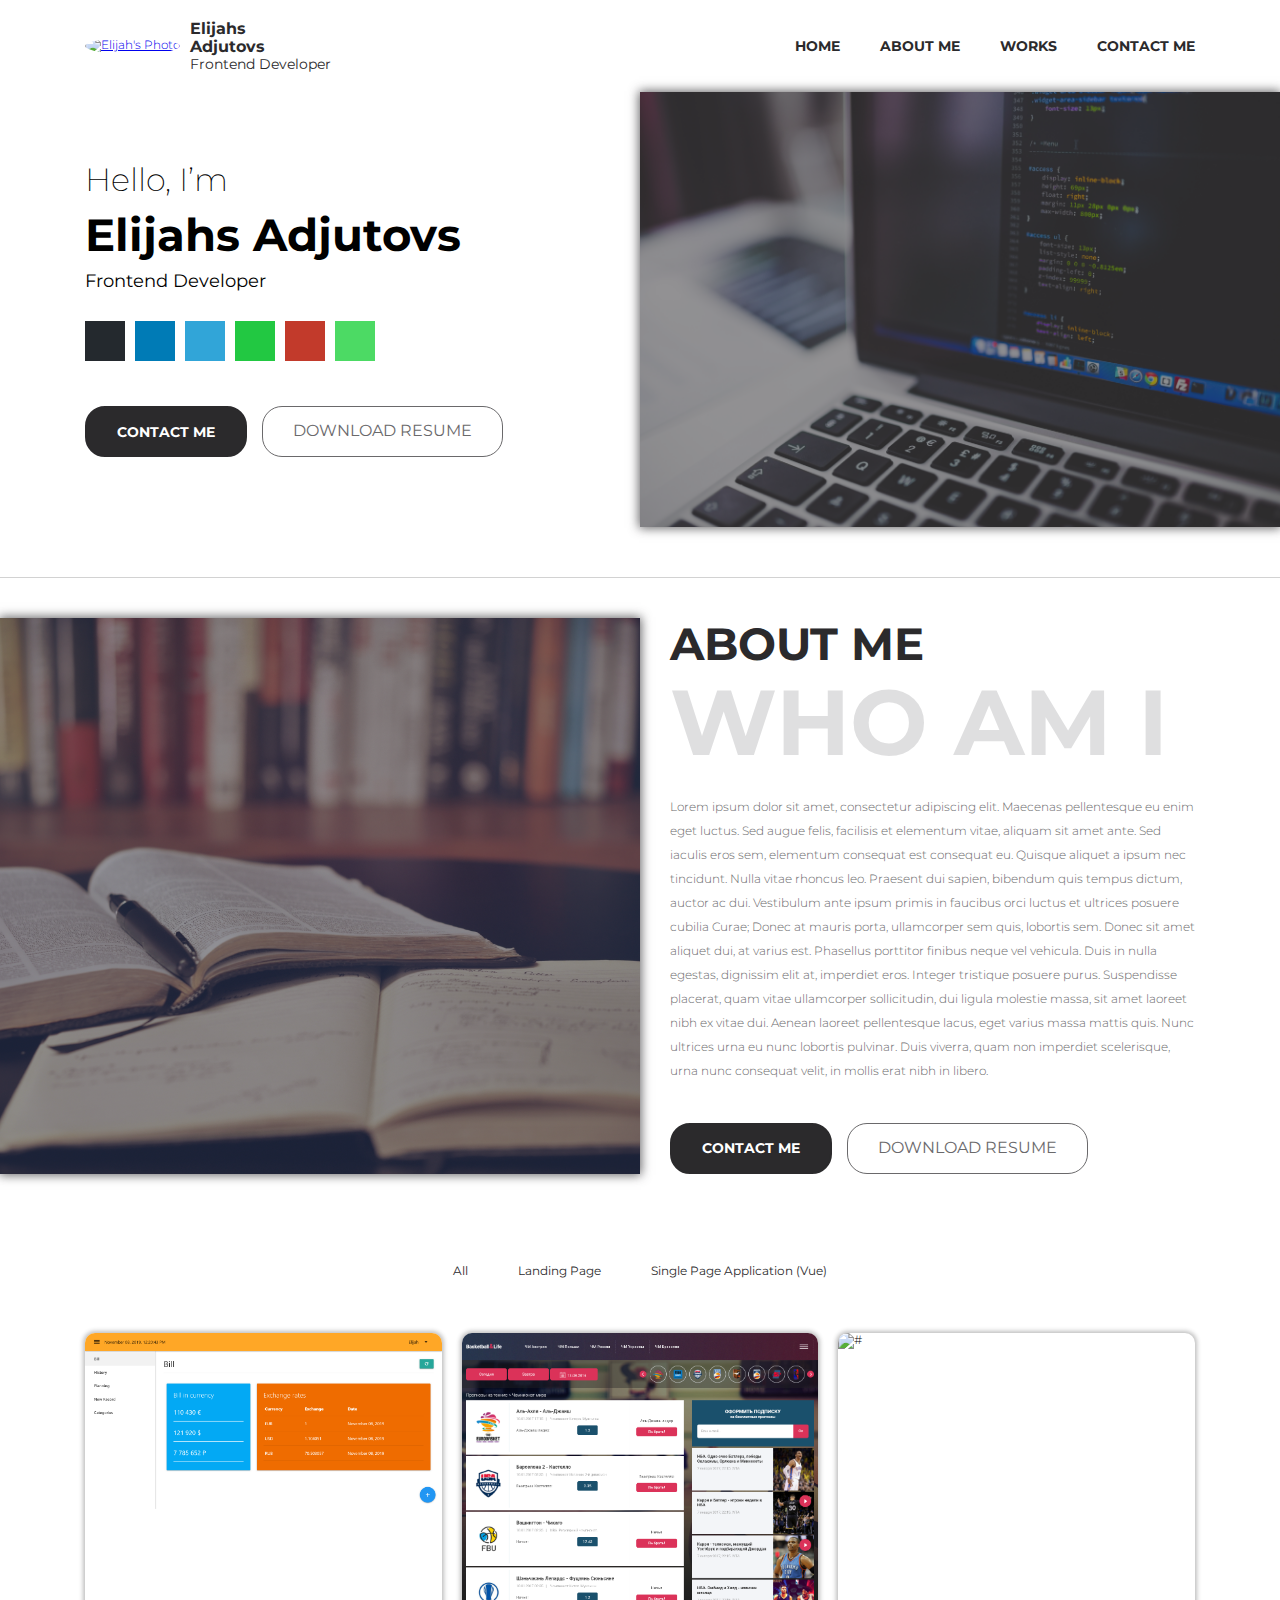
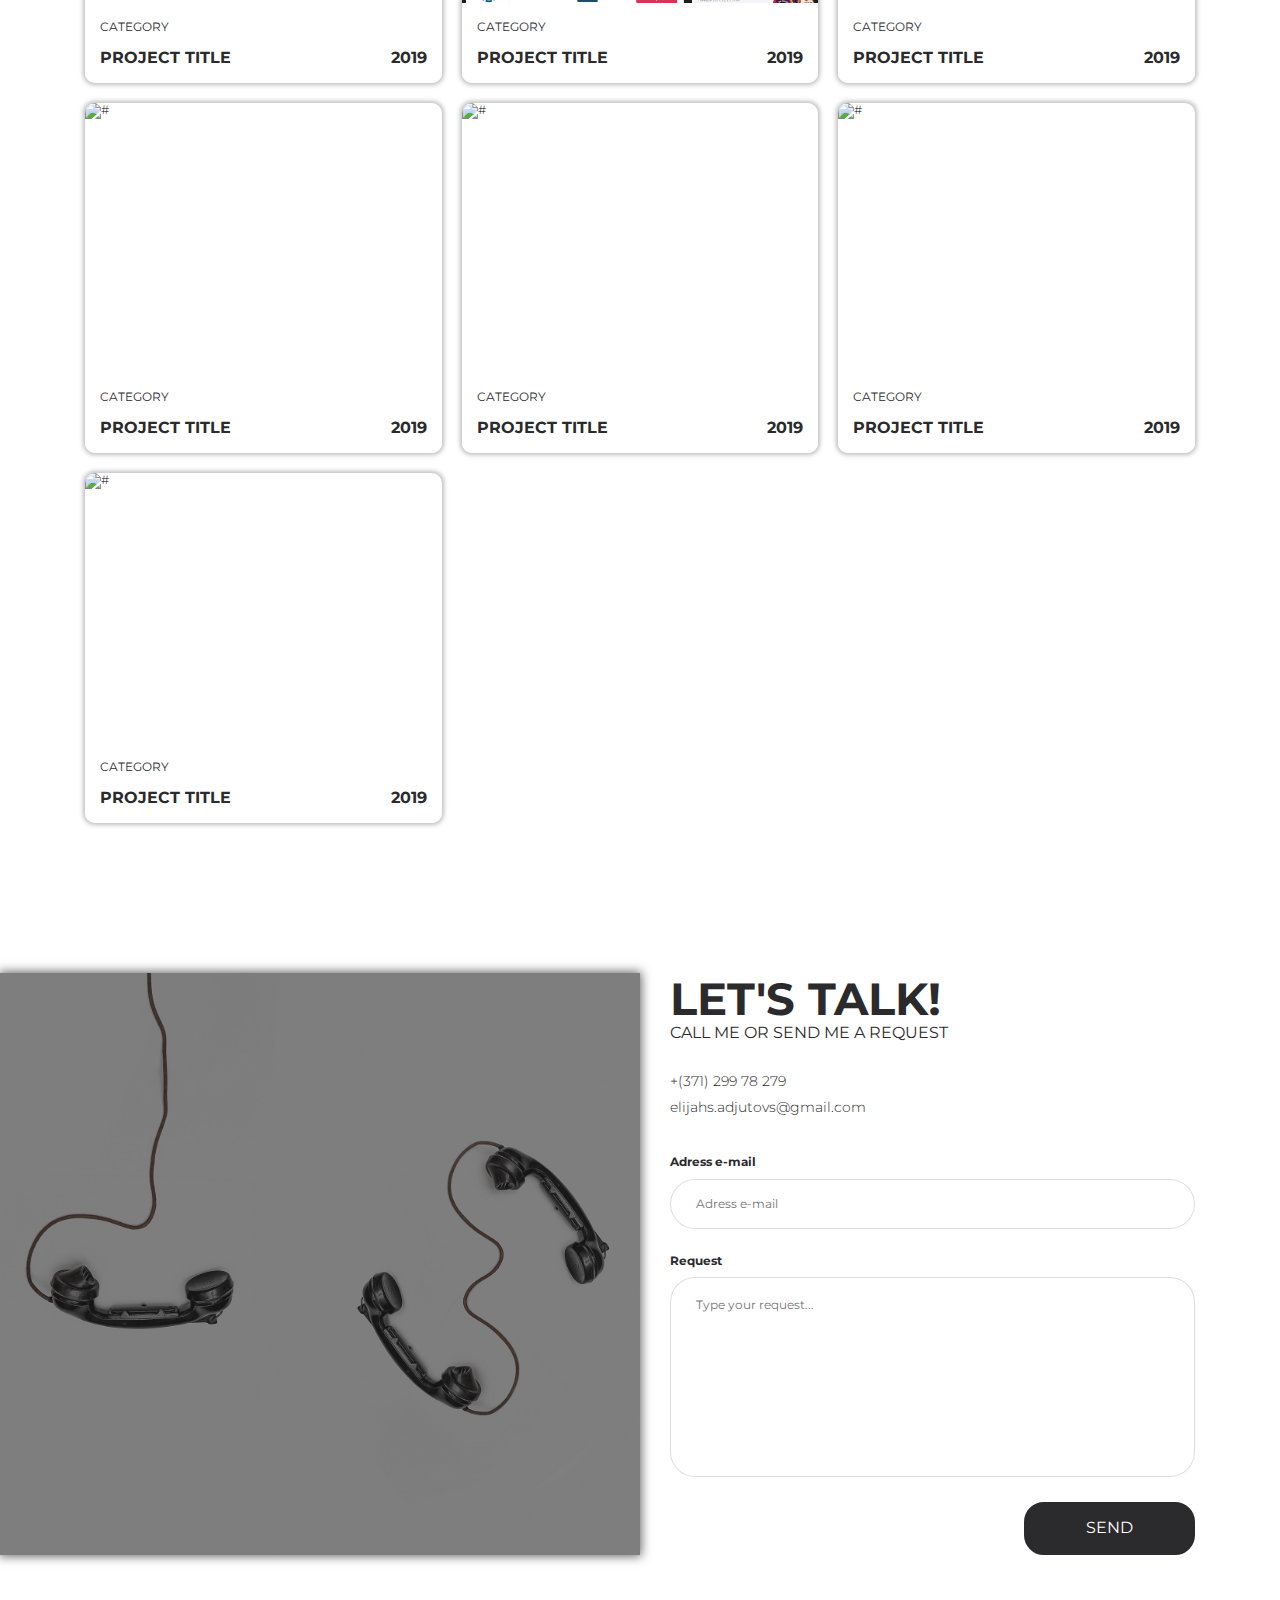
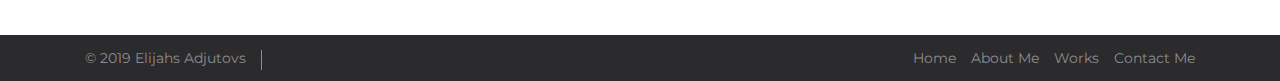
==== commit 919437db: "Added works to the works block" ====
--- a/index.html
+++ b/index.html
@@ -49,48 +49,50 @@
       </nav>
       <div class="header-content">
         <div class="container">
-          <span class="header-content__description">Hello, I’m</span>
-          <h1 class="header-content__title">
-            Elijahs Adjutovs
-            <span class="header-content__subtitle">Frontend Developer</span>
-          </h1>
-          <ul class="header-social">
-            <li class="header-social__item">
-              <a href="https://github.com/Eeelijahhh" target="_blank" class="header-social__link">
-                <i class="fab fa-github-alt"></i>
-              </a>
-            </li>
-            <li class="header-social__item">
-              <a href="https://www.linkedin.com/in/elijahs-adjutovs-739362172/" target="_blank"
-                class="header-social__link header-social__link_linkedin">
-                <i class="fab fa-linkedin-in"></i>
-              </a>
-            </li>
-            <li class="header-social__item">
-              <a href="tg://resolve?domain=Eeelijahhhh" class="header-social__link header-social__link_telegram">
-                <i class="fab fa-telegram-plane"></i>
-              </a>
-            </li>
-            <li class="header-social__item">
-              <a href="https://wa.me/37129978279" target="_blank"
-                class="header-social__link header-social__link_whatsapp">
-                <i class="fab fa-whatsapp"></i>
-              </a>
-            </li>
-            <li class="header-social__item">
-              <a href="mailto:elijahs.adjutovs@gmail.com" class="header-social__link header-social__link_email">
-                <i class="fas fa-envelope"></i>
-              </a>
-            </li>
-            <li class="header-social__item">
-              <a href="tel:37129978279" class="header-social__link header-social__link_phone">
-                <i class="fas fa-phone"></i>
-              </a>
-            </li>
-          </ul>
-          <div class="btn-block">
-            <button class="btn-block__item btn btn_black">Contact Me</button>
-            <button class="btn-block__item btn btn_gray">Download Resume</button>
+          <div class="header-content__inner">
+            <span class="header-content__description">Hello, I’m</span>
+            <h1 class="header-content__title">
+              Elijahs Adjutovs
+              <span class="header-content__subtitle">Frontend Developer</span>
+            </h1>
+            <ul class="header-social">
+              <li class="header-social__item">
+                <a href="https://github.com/Eeelijahhh" target="_blank" class="header-social__link">
+                  <i class="fab fa-github-alt"></i>
+                </a>
+              </li>
+              <li class="header-social__item">
+                <a href="https://www.linkedin.com/in/elijahs-adjutovs-739362172/" target="_blank"
+                  class="header-social__link header-social__link_linkedin">
+                  <i class="fab fa-linkedin-in"></i>
+                </a>
+              </li>
+              <li class="header-social__item">
+                <a href="tg://resolve?domain=Eeelijahhhh" class="header-social__link header-social__link_telegram">
+                  <i class="fab fa-telegram-plane"></i>
+                </a>
+              </li>
+              <li class="header-social__item">
+                <a href="https://wa.me/37129978279" target="_blank"
+                  class="header-social__link header-social__link_whatsapp">
+                  <i class="fab fa-whatsapp"></i>
+                </a>
+              </li>
+              <li class="header-social__item">
+                <a href="mailto:elijahs.adjutovs@gmail.com" class="header-social__link header-social__link_email">
+                  <i class="fas fa-envelope"></i>
+                </a>
+              </li>
+              <li class="header-social__item">
+                <a href="tel:37129978279" class="header-social__link header-social__link_phone">
+                  <i class="fas fa-phone"></i>
+                </a>
+              </li>
+            </ul>
+            <div class="btn-block">
+              <button class="btn-block__item btn btn_black">Contact Me</button>
+              <button class="btn-block__item btn btn_gray">Download Resume</button>
+            </div>
           </div>
         </div>
         <div class="header-bg"></div>
@@ -125,70 +127,174 @@
       <div class="container">
         <ul class="works-control">
           <li class="works-control__item">
-            <button class="works-control__btn">All</button>
+            <button class="works-control__btn works-control__btn_active" data-filter="*">All</button>
           </li>
           <li class="works-control__item">
-            <button class="works-control__btn">App</button>
+            <button class="works-control__btn" data-filter="landing">Landing Page</button>
           </li>
           <li class="works-control__item">
-            <button class="works-control__btn">Website</button>
-          </li>
-          <li class="works-control__item">
-            <button class="works-control__btn">Interaction</button>
+            <button class="works-control__btn" data-filter="spa">Single Page Application (Vue)</button>
           </li>
         </ul>
         <div class="works-block">
-          <div class="works-block__col">
-            <figure class="works-block__item">
-              <div class="works-block__img-wrapper">
-                <img src="img/works/01.png" alt="" class="works-block__img">
-              </div>
-              <figcaption class="works-block-content">
-                <div class="works-block-content__inner">
-                  <h4 class="works-block__category">Category</h4>
-                  <h3 class="works-block__title">Project Title</h3>
-                  <p class="works-block__text">Lorem ipsum dolor sit amet consectetur adipisicing elit. Nihil
-                    exercitationem
-                    cupiditate modi non consectetur numquam consequatur cum deleniti accusamus repellendus
-                    harum sit sequi in explicabo, natus, optio adipisci tempore unde.</p>
-                </div>
-                <time class="works-block__time">2018</time>
-              </figcaption>
-            </figure>
-          </div>
-          <div class="works-block__col">
-            <figure class="works-block__item">
-              <div class="works-block__img-wrapper">
-                <img src="img/works/02.png" alt="" class="works-block__img">
-              </div>
-              <figcaption class="works-block-content">
-                <div class="works-block-content__inner">
-                  <h4 class="works-block__category">Category</h4>
-                  <h3 class="works-block__title">Project Title</h3>
-                  <p class="works-block__text">Lorem ipsum dolor sit amet consectetur adipisicing elit. Nihil
-                    exercitationem
-                    cupiditate modi non consectetur numquam consequatur cum deleniti accusamus repellendus
-                    harum sit sequi in explicabo, natus, optio adipisci tempore unde.</p>
-                </div>
-                <time class="works-block__time">2018</time>
-              </figcaption>
-            </figure>
-          </div>
-          <div class="works-block__col">
-            <figure class="works-block__item">
-              <div class="works-block__img-wrapper">
-                <img src="img/works/03.png" alt="" class="works-block__img">
-              </div>
-              <figcaption class="works-block-content">
-                <div class="works-block-content__inner">
-                  <h4 class="works-block__category">Category</h4>
-                  <h3 class="works-block__title">Project Title</h3>
-                  <p class="works-block__text">Lorem ipsum dolor sit amet consectetur adipisicing elit. Nihil
-                    exercitationem
-                    cupiditate modi non consectetur numquam consequatur cum deleniti accusamus repellendus
-                    harum sit sequi in explicabo, natus, optio adipisci tempore unde.</p>
-                </div>
-                <time class="works-block__time">2018</time>
+          <div class="works-block__col spa">
+            <figure class="works-block__item">
+              <div class="works-block__img-wrapper">
+                <img src="img/works/07.png" alt="#" class="works-block__img">
+              </div>
+              <figcaption class="works-block-content">
+                <div class="works-block-content__inner">
+                  <h4 class="works-block__category">Category</h4>
+                  <h3 class="works-block__title">Project Title</h3>
+                  <p class="works-block__text">Lorem ipsum dolor sit amet consectetur adipisicing elit. Nihil
+                    exercitationem
+                    cupiditate modi non consectetur numquam consequatur cum deleniti accusamus repellendus
+                    harum sit sequi in explicabo, natus, optio adipisci tempore unde.
+                  </p>
+                  <div class="works-block__btns">
+                    <button class="works-block__btn btn btn_black">Code</button>
+                    <button class="works-block__btn btn btn_gray">View</button>
+                  </div>
+                </div>
+                <time class="works-block__time">2019</time>
+              </figcaption>
+            </figure>
+          </div>
+          <div class="works-block__col landing">
+            <figure class="works-block__item">
+              <div class="works-block__img-wrapper">
+                <img src="img/works/01.png" alt="#" class="works-block__img">
+              </div>
+              <figcaption class="works-block-content">
+                <div class="works-block-content__inner">
+                  <h4 class="works-block__category">Category</h4>
+                  <h3 class="works-block__title">Project Title</h3>
+                  <p class="works-block__text">Lorem ipsum dolor sit amet consectetur adipisicing elit. Nihil
+                    exercitationem
+                    cupiditate modi non consectetur numquam consequatur cum deleniti accusamus repellendus
+                    harum sit sequi in explicabo, natus, optio adipisci tempore unde.
+                  </p>
+                  <div class="works-block__btns">
+                    <button class="works-block__btn btn btn_black">Code</button>
+                    <button class="works-block__btn btn btn_gray">View</button>
+                  </div>
+                </div>
+                <time class="works-block__time">2019</time>
+              </figcaption>
+            </figure>
+          </div>
+          <div class="works-block__col landing">
+            <figure class="works-block__item">
+              <div class="works-block__img-wrapper">
+                <img src="img/works/02.png" alt="#" class="works-block__img">
+              </div>
+              <figcaption class="works-block-content">
+                <div class="works-block-content__inner">
+                  <h4 class="works-block__category">Category</h4>
+                  <h3 class="works-block__title">Project Title</h3>
+                  <p class="works-block__text">Lorem ipsum dolor sit amet consectetur adipisicing elit. Nihil
+                    exercitationem
+                    cupiditate modi non consectetur numquam consequatur cum deleniti accusamus repellendus
+                    harum sit sequi in explicabo, natus, optio adipisci tempore unde.
+                  </p>
+                  <div class="works-block__btns">
+                    <button class="works-block__btn btn btn_black">Code</button>
+                    <button class="works-block__btn btn btn_gray">View</button>
+                  </div>
+                </div>
+                <time class="works-block__time">2019</time>
+              </figcaption>
+            </figure>
+          </div>
+          <div class="works-block__col landing">
+            <figure class="works-block__item">
+              <div class="works-block__img-wrapper">
+                <img src="img/works/03.png" alt="#" class="works-block__img">
+              </div>
+              <figcaption class="works-block-content">
+                <div class="works-block-content__inner">
+                  <h4 class="works-block__category">Category</h4>
+                  <h3 class="works-block__title">Project Title</h3>
+                  <p class="works-block__text">Lorem ipsum dolor sit amet consectetur adipisicing elit. Nihil
+                    exercitationem
+                    cupiditate modi non consectetur numquam consequatur cum deleniti accusamus repellendus
+                    harum sit sequi in explicabo, natus, optio adipisci tempore unde.
+                  </p>
+                  <div class="works-block__btns">
+                    <button class="works-block__btn btn btn_black">Code</button>
+                    <button class="works-block__btn btn btn_gray">View</button>
+                  </div>
+                </div>
+                <time class="works-block__time">2019</time>
+              </figcaption>
+            </figure>
+          </div>
+          <div class="works-block__col landing">
+            <figure class="works-block__item">
+              <div class="works-block__img-wrapper">
+                <img src="img/works/04.png" alt="#" class="works-block__img">
+              </div>
+              <figcaption class="works-block-content">
+                <div class="works-block-content__inner">
+                  <h4 class="works-block__category">Category</h4>
+                  <h3 class="works-block__title">Project Title</h3>
+                  <p class="works-block__text">Lorem ipsum dolor sit amet consectetur adipisicing elit. Nihil
+                    exercitationem
+                    cupiditate modi non consectetur numquam consequatur cum deleniti accusamus repellendus
+                    harum sit sequi in explicabo, natus, optio adipisci tempore unde.
+                  </p>
+                  <div class="works-block__btns">
+                    <button class="works-block__btn btn btn_black">Code</button>
+                    <button class="works-block__btn btn btn_gray">View</button>
+                  </div>
+                </div>
+                <time class="works-block__time">2019</time>
+              </figcaption>
+            </figure>
+          </div>
+          <div class="works-block__col landing">
+            <figure class="works-block__item">
+              <div class="works-block__img-wrapper">
+                <img src="img/works/05.png" alt="#" class="works-block__img">
+              </div>
+              <figcaption class="works-block-content">
+                <div class="works-block-content__inner">
+                  <h4 class="works-block__category">Category</h4>
+                  <h3 class="works-block__title">Project Title</h3>
+                  <p class="works-block__text">Lorem ipsum dolor sit amet consectetur adipisicing elit. Nihil
+                    exercitationem
+                    cupiditate modi non consectetur numquam consequatur cum deleniti accusamus repellendus
+                    harum sit sequi in explicabo, natus, optio adipisci tempore unde.
+                  </p>
+                  <div class="works-block__btns">
+                    <button class="works-block__btn btn btn_black">Code</button>
+                    <button class="works-block__btn btn btn_gray">View</button>
+                  </div>
+                </div>
+                <time class="works-block__time">2019</time>
+              </figcaption>
+            </figure>
+          </div>
+          <div class="works-block__col landing">
+            <figure class="works-block__item">
+              <div class="works-block__img-wrapper">
+                <img src="img/works/06.png" alt="#" class="works-block__img">
+              </div>
+              <figcaption class="works-block-content">
+                <div class="works-block-content__inner">
+                  <h4 class="works-block__category">Category</h4>
+                  <h3 class="works-block__title">Project Title</h3>
+                  <p class="works-block__text">Lorem ipsum dolor sit amet consectetur adipisicing elit. Nihil
+                    exercitationem
+                    cupiditate modi non consectetur numquam consequatur cum deleniti accusamus repellendus
+                    harum sit sequi in explicabo, natus, optio adipisci tempore unde.
+                  </p>
+                  <div class="works-block__btns">
+                    <button class="works-block__btn btn btn_black">Code</button>
+                    <button class="works-block__btn btn btn_gray">View</button>
+                  </div>
+                </div>
+                <time class="works-block__time">2019</time>
               </figcaption>
             </figure>
           </div>
--- a/css/main.min.css
+++ b/css/main.min.css
@@ -1,2 +1,2 @@
-/*! normalize.css v8.0.1 | MIT License | github.com/necolas/normalize.css */@import url("https://fonts.googleapis.com/css?family=Montserrat:200,300,300i,400,400i,700,700i&display=swap");html{line-height:1.15;-webkit-text-size-adjust:100%}body{margin:0}main{display:block}h1{font-size:2em;margin:0.67em 0}hr{-webkit-box-sizing:content-box;box-sizing:content-box;height:0;overflow:visible}pre{font-family:monospace, monospace;font-size:1em}a{background-color:transparent}abbr[title]{border-bottom:none;text-decoration:underline;-webkit-text-decoration:underline dotted;text-decoration:underline dotted}b,strong{font-weight:bolder}code,kbd,samp{font-family:monospace, monospace;font-size:1em}small{font-size:80%}sub,sup{font-size:75%;line-height:0;position:relative;vertical-align:baseline}sub{bottom:-0.25em}sup{top:-0.5em}img{border-style:none}button,input,optgroup,select,textarea{font-family:inherit;font-size:100%;line-height:1.15;margin:0}button,input{overflow:visible}button,select{text-transform:none}button,[type="button"],[type="reset"],[type="submit"]{-webkit-appearance:button}button::-moz-focus-inner,[type="button"]::-moz-focus-inner,[type="reset"]::-moz-focus-inner,[type="submit"]::-moz-focus-inner{border-style:none;padding:0}button:-moz-focusring,[type="button"]:-moz-focusring,[type="reset"]:-moz-focusring,[type="submit"]:-moz-focusring{outline:1px dotted ButtonText}fieldset{padding:0.35em 0.75em 0.625em}legend{-webkit-box-sizing:border-box;box-sizing:border-box;color:inherit;display:table;max-width:100%;padding:0;white-space:normal}progress{vertical-align:baseline}textarea{overflow:auto}[type="checkbox"],[type="radio"]{-webkit-box-sizing:border-box;box-sizing:border-box;padding:0}[type="number"]::-webkit-inner-spin-button,[type="number"]::-webkit-outer-spin-button{height:auto}[type="search"]{-webkit-appearance:textfield;outline-offset:-2px}[type="search"]::-webkit-search-decoration{-webkit-appearance:none}::-webkit-file-upload-button{-webkit-appearance:button;font:inherit}details{display:block}summary{display:list-item}template{display:none}[hidden]{display:none}*,*::after,*::before{-webkit-box-sizing:border-box;box-sizing:border-box}html{font-size:10px}body{font-family:"Montserrat",sans-serif;font-size:1.2rem;font-weight:300}.container{max-width:1140px;margin:0 auto;padding:0 1.5rem}.header-inner{position:relative;border-bottom:solid 1px rgba(106,105,107,0.3);padding-bottom:5rem}.header-bg{position:absolute;top:0;bottom:0;right:0;background:url("../img/header-bg.jpg");background-repeat:no-repeat;background-size:cover;background-position:center;width:50%}.header-bg::after{display:block;background-color:rgba(43,42,44,0.5);-webkit-box-shadow:0 0 1rem 0.1rem rgba(43,42,44,0.75);box-shadow:0 0 1rem 0.1rem rgba(43,42,44,0.75);content:"";width:100%;height:100%}@media (max-width: 992px){.header-bg{width:40%}}@media (max-width: 768px){.header-bg{display:none}}.header-content{position:relative;padding:7rem 0}.header-content_active{padding:17.2rem 0 7rem 0}.header-content__description{font-size:3.2rem;font-weight:200}.header-content__title{font-size:4.5rem;font-weight:700;margin:1rem 0 3rem 0}.header-content__subtitle{display:block;font-size:1.8rem;font-weight:400;margin-top:1rem}.header-social{display:-webkit-box;display:-ms-flexbox;display:flex;padding:0;margin:0 0 4.5rem 0}.header-social__item{list-style:none;margin-right:1rem}.header-social__item :last-child{margin-right:0}.header-social__link{display:-webkit-box;display:-ms-flexbox;display:flex;-webkit-box-pack:center;-ms-flex-pack:center;justify-content:center;-webkit-box-align:center;-ms-flex-align:center;align-items:center;background-color:#24292e;text-decoration:none;width:40px;height:40px;font-size:2rem;color:#fff;-webkit-transition:all 0.3s;transition:all 0.3s}.header-social__link:hover{background-color:#fff;-webkit-box-shadow:0 0 0 4px #24292e;box-shadow:0 0 0 4px #24292e;font-size:2.4rem;color:#24292e;-webkit-transform:scale(1.1);transform:scale(1.1)}.header-social__link_linkedin{background-color:#007bb6}.header-social__link_linkedin:hover{-webkit-box-shadow:0 0 0 4px #007bb6;box-shadow:0 0 0 4px #007bb6;color:#007bb6}.header-social__link_email{background-color:#c23a2b}.header-social__link_email:hover{-webkit-box-shadow:0 0 0 4px #c23a2b;box-shadow:0 0 0 4px #c23a2b;color:#c23a2b}.header-social__link_phone{background-color:#4cda64}.header-social__link_phone:hover{-webkit-box-shadow:0 0 0 4px #4cda64;box-shadow:0 0 0 4px #4cda64;color:#4cda64}.header-social__link_telegram{background-color:#31a5d8}.header-social__link_telegram:hover{-webkit-box-shadow:0 0 0 4px #31a5d8;box-shadow:0 0 0 4px #31a5d8;color:#31a5d8}.header-social__link_whatsapp{background-color:#22c842}.header-social__link_whatsapp:hover{-webkit-box-shadow:0 0 0 4px #22c842;box-shadow:0 0 0 4px #22c842;color:#22c842}.nav{padding:2rem 0;background-color:#fff;z-index:3}.nav_active{position:fixed;right:0;left:0}.nav-inner{display:-webkit-box;display:-ms-flexbox;display:flex;position:relative;-webkit-box-pack:justify;-ms-flex-pack:justify;justify-content:space-between;background-color:#fff;-webkit-box-align:center;-ms-flex-align:center;align-items:center}.nav-menu{display:-webkit-box;display:-ms-flexbox;display:flex;-webkit-box-align:center;-ms-flex-align:center;align-items:center;padding:0;margin:0}@media (max-width: 768px){.nav-menu{position:fixed;-webkit-box-orient:vertical;-webkit-box-direction:normal;-ms-flex-direction:column;flex-direction:column;top:100px;left:0;right:0;bottom:0;background-color:#fff;z-index:1;line-height:8;-webkit-transform:translate(0, -130%);transform:translate(0, -130%);-webkit-transition:-webkit-transform 0.5s ease-in-out;transition:-webkit-transform 0.5s ease-in-out;transition:transform 0.5s ease-in-out;transition:transform 0.5s ease-in-out, -webkit-transform 0.5s ease-in-out}.nav-menu_active{-webkit-transform:translate(0, 0);transform:translate(0, 0);overflow:auto}}.nav-menu__item{list-style:none;margin-right:4rem}.nav-menu__item:last-child{margin-right:0}@media (max-width: 768px){.nav-menu__item{margin-right:0}}.nav-menu__link{position:relative;color:#2b2a2c;font-size:1.4rem;font-weight:700;text-transform:uppercase;text-decoration:none;padding-bottom:0.5rem}.nav-menu__link:hover::after{width:100%}.nav-menu__link::after{display:block;content:"";position:absolute;top:100%;left:0;width:0;height:3px;background-color:#2b2a2c;-webkit-transition:0.3s;transition:0.3s}.nav-hamburger{position:relative;display:none;background-color:transparent;border:none;width:50px;height:50px;cursor:pointer;outline:none}@media (max-width: 768px){.nav-hamburger{display:block;z-index:4}}.nav-hamburger__line,.nav-hamburger__line::after,.nav-hamburger__line::before{content:"";position:absolute;display:block;width:30px;height:3px;background-color:#2b2a2c;border-radius:10px;-webkit-transition:all 0.4s ease-in;transition:all 0.4s ease-in}.nav-hamburger__line{top:50%;left:50%;-webkit-transform:translate(-50%, 50%);transform:translate(-50%, 50%)}.nav-hamburger__line::after{-webkit-transform:translate(0, 8px);transform:translate(0, 8px)}.nav-hamburger__line::before{-webkit-transform:translate(0, -8px);transform:translate(0, -8px)}.nav-hamburger_active .nav-hamburger__line{background-color:transparent}.nav-hamburger_active .nav-hamburger__line::after{-webkit-transform:rotate(45deg);transform:rotate(45deg)}.nav-hamburger_active .nav-hamburger__line::before{-webkit-transform:rotate(-45deg);transform:rotate(-45deg)}.about{position:relative;margin:4rem 0}.about-bg{position:absolute;top:0;bottom:0;left:0;background:url("../img/about-bg.jpg");background-repeat:no-repeat;background-size:cover;background-position:center;width:50%}.about-bg::after{display:block;background-color:rgba(43,42,44,0.5);-webkit-box-shadow:0 0 1rem 0.1rem rgba(43,42,44,0.75);box-shadow:0 0 1rem 0.1rem rgba(43,42,44,0.75);content:"";width:100%;height:100%}@media (max-width: 992px){.about-bg{width:35%}}@media (max-width: 768px){.about-bg{display:none}}.about-content{width:50%;padding-left:5rem;margin-left:auto}@media (max-width: 992px){.about-content{width:70%}}@media (max-width: 768px){.about-content{width:100%;padding-left:0}}.about-content__title{color:#2b2a2c;font-size:4.5rem;font-weight:700;text-transform:uppercase;margin:0}@media (max-width: 1200px){.about-content__title{font-size:2.5rem}}.about-content__subtitle{color:rgba(43,42,44,0.15);font-size:9.2rem;font-weight:700;text-transform:uppercase;margin:0}@media (max-width: 1200px){.about-content__subtitle{font-size:7.2rem}}.about-content__text{color:#6a696b;line-height:2;margin:2rem 0 4rem 0}.works{padding:4rem 0 12rem 0}.works-control{display:-webkit-box;display:-ms-flexbox;display:flex;-webkit-box-pack:center;-ms-flex-pack:center;justify-content:center;margin:0;padding:0 0 3.5rem 0}.works-control__item{list-style:none;margin-right:3rem}.works-control__item:last-child{margin-right:0}.works-control__btn{border:none;background-color:inherit;cursor:pointer;color:#2b2a2c;font-weight:400;padding:0;-webkit-transition:all .3s;transition:all .3s}.works-control__btn:hover{-webkit-transform:scale(1.5);transform:scale(1.5)}.works-block{display:-webkit-box;display:-ms-flexbox;display:flex;-ms-flex-wrap:wrap;flex-wrap:wrap;margin:0 -1rem}.works-block__col{-ms-flex-preferred-size:33.333%;flex-basis:33.333%;height:370px;padding:1rem}@media (max-width: 992px){.works-block__col{-ms-flex-preferred-size:50%;flex-basis:50%}}@media (max-width: 768px){.works-block__col{-ms-flex-preferred-size:100%;flex-basis:100%}}.works-block__item{position:relative;-webkit-box-shadow:0px 0px 4px 2px rgba(43,42,44,0.3);box-shadow:0px 0px 4px 2px rgba(43,42,44,0.3);border-radius:1rem;overflow:hidden;height:100%;margin:0}.works-block__item:hover .works-block__img-wrapper,.works-block__item:focus .works-block__img-wrapper{opacity:0}.works-block__item:hover .works-block-content,.works-block__item:focus .works-block-content{bottom:100%;-webkit-transform:translate(0, 100%);transform:translate(0, 100%);overflow:visible}.works-block__item:hover .works-block__text,.works-block__item:focus .works-block__text{visibility:visible}.works-block__img-wrapper{display:block;width:100%;height:80%;-webkit-transition:all .3s;transition:all .3s}.works-block__img{display:block;width:100%}.works-block-content{position:absolute;bottom:0;left:0;right:0;-webkit-transform:translate(0, 0);transform:translate(0, 0);display:-webkit-box;display:-ms-flexbox;display:flex;-webkit-box-pack:justify;-ms-flex-pack:justify;justify-content:space-between;-webkit-box-align:end;-ms-flex-align:end;align-items:flex-end;background-color:#fff;padding:2rem 1.5rem 1.5rem 1.5rem;overflow:hidden;height:80px;-webkit-transition:all .3s;transition:all .3s}.works-block__category{color:#2b2a2c;font-weight:400;text-transform:uppercase;margin:0 0 1.5rem 0}.works-block__title{color:#2b2a2c;font-size:1.6rem;font-weight:700;text-transform:uppercase;margin:0}.works-block__text{position:absolute;visibility:hidden;-webkit-transition:all .3s;transition:all .3s}.works-block__time{color:#2b2a2c;font-size:1.6rem;font-weight:700;margin:auto 0 0 auto}.contacts{position:relative;margin:2rem 0 8rem 0}.contacts-bg{position:absolute;top:0;left:0;bottom:0;width:50%;background:url("../img/contacts-bg.jpg");background-repeat:no-repeat;background-size:cover;background-position:center}.contacts-bg::after{display:block;background-color:rgba(43,42,44,0.5);-webkit-box-shadow:0 0 1rem 0.1rem rgba(43,42,44,0.75);box-shadow:0 0 1rem 0.1rem rgba(43,42,44,0.75);content:"";width:100%;height:100%}@media (max-width: 768px){.contacts-bg{display:none}}.contacts-inner{width:50%;margin-left:auto;padding-left:5rem}@media (max-width: 768px){.contacts-inner{width:100%;padding-left:0}}.contacts__title{color:#2b2a2c;font-size:4.5rem;font-weight:700;text-transform:uppercase;margin:0}.contacts__subtitle{color:#2b2a2c;font-size:1.6rem;font-weight:400;text-transform:uppercase;margin:0 0 3rem 0}.contacts-list{padding:0;margin:0 0 4rem 0}.contacts-list__item{list-style:none;margin-bottom:1rem}.contacts-list__item :last-child{margin-bottom:0}.contacts-list__link{color:#2b2a2c;font-size:1.4rem;text-decoration:none}.contacts-list__link:hover{text-decoration:underline}.contacts-form__label{display:block;color:#2b2a2c;font-weight:700;margin-bottom:1rem}.contacts-form__input,.contacts-form__textarea{display:block;width:100%;border-radius:2.5rem;border:solid 1px rgba(141,141,142,0.3);color:#2b2a2c;outline:none;margin-bottom:2.5rem;-webkit-transition:all 0.3s;transition:all 0.3s}.contacts-form__input:focus,.contacts-form__textarea:focus{border-color:#2b2a2c}.contacts-form__input{height:50px;padding:0 2.5rem}.contacts-form__textarea{height:200px;resize:none;padding:2rem 2.5rem}.contacts-form__btn{margin-left:auto}.footer{background-color:#2b2a2c;padding:1.5rem 0}.footer-content{display:-webkit-box;display:-ms-flexbox;display:flex;-webkit-box-align:center;-ms-flex-align:center;align-items:center;color:#8d8d8e;font-size:1.4rem;font-weight:400}@media (max-width: 768px){.footer-content{-webkit-box-orient:vertical;-webkit-box-direction:normal;-ms-flex-direction:column;flex-direction:column;-webkit-box-pack:center;-ms-flex-pack:center;justify-content:center}}.footer-content__copyright{display:block;position:relative;padding-right:1.5rem}.footer-content__copyright::after{display:block;content:'';position:absolute;top:0;left:100%;width:1px;height:20px;background-color:#8d8d8e}@media (max-width: 768px){.footer-content__copyright::after{display:none}}@media (max-width: 768px){.footer-content__copyright{padding-right:0;-webkit-box-ordinal-group:4;-ms-flex-order:3;order:3}}.footer-social{display:-webkit-box;display:-ms-flexbox;display:flex;padding:0 0 0 1.5rem;margin:0}@media (max-width: 768px){.footer-social{-webkit-box-ordinal-group:2;-ms-flex-order:1;order:1;margin-bottom:1rem}}.footer-social__item{list-style:none;margin-right:2.5rem}.footer-social__item:last-child{margin-right:0}.footer-social__link{color:#8d8d8e;font-size:1.6rem;-webkit-transition:color .3s;transition:color .3s}.footer-social__link:hover{color:#fff}.footer-menu{display:-webkit-box;display:-ms-flexbox;display:flex;-webkit-box-align:center;-ms-flex-align:center;align-items:center;padding:0;margin:0 0 0 auto}@media (max-width: 768px){.footer-menu{margin:0 auto 1rem auto}}.footer-menu__item{list-style:none;margin-right:1.5rem}.footer-menu__item:last-child{margin-right:0}.footer-menu__link{color:#8d8d8e;font-size:1.4rem;font-weight:400;text-decoration:none;-webkit-transition:all .3s;transition:all .3s}.footer-menu__link:hover{color:#fff}.logo{display:-webkit-box;display:-ms-flexbox;display:flex;-webkit-box-align:center;-ms-flex-align:center;align-items:center;text-decoration:none;z-index:3;margin:0}.logo__img{width:60px;height:60px;border-radius:50%}.logo-content{margin-left:1rem}.logo-content__title{font-size:1.6rem;font-weight:700;line-height:1.125;color:#2b2a2c;margin:0}.logo-content__subtitle{font-weight:400;color:#2b2a2c;margin:0}.btn{display:block;position:relative;background-color:#fff;border:2px solid #2b2a2c;border-radius:2rem;color:#2b2a2c;font-size:1.4rem;font-weight:700;text-transform:uppercase;cursor:pointer;overflow:hidden;padding:1.5rem 3rem;z-index:1;-webkit-transition:color 0.3s, background-color 0.5s;transition:color 0.3s, background-color 0.5s}.btn:hover{color:#fff;background-color:#2b2a2c}.btn:hover::after{-webkit-transform:translate(0, 0);transform:translate(0, 0)}.btn::after{display:block;position:absolute;top:0;left:0;content:"";background-color:#2b2a2c;border-radius:2rem;width:120%;height:120%;-webkit-transform:translate(-100%, 0) rotate(10deg);transform:translate(-100%, 0) rotate(10deg);-webkit-transform-origin:top left;transform-origin:top left;-webkit-transition:-webkit-transform 0.3s ease-out;transition:-webkit-transform 0.3s ease-out;transition:transform 0.3s ease-out;transition:transform 0.3s ease-out, -webkit-transform 0.3s ease-out;will-change:transform;z-index:-1}.btn_black{background-color:#2b2a2c;color:#fff}.btn_black:hover{background-color:#fff;color:#2b2a2c}.btn_black::after{background-color:#fff}.btn_gray{background-color:#fff;color:#6a696b;font-size:1.6rem;font-weight:400;border:1px solid #6a696b}.btn_gray:hover{background-color:#6a696b;color:#fff}.btn_gray::after{background-color:#6a696b}.btn_sm{padding:1rem 2.5rem}.btn_footer{background-color:#2b2a2c;color:#8d8d8e;font-size:1.4rem;font-weight:400;border:1px solid #8d8d8e;padding:.7rem 1.5rem}.btn_footer:hover{background-color:#2b2a2c;color:#fff}.btn_footer::after{background-color:#2b2a2c}.btn_submit{font-size:1.6rem;font-weight:400;padding:1.5rem 6rem}.btn-block{display:-webkit-box;display:-ms-flexbox;display:flex}.btn-block__item{margin-right:1.5rem}.btn-block__item :last-child{margin-right:0}@media only screen and (max-width: 1200px){.container{max-width:960px}}@media only screen and (max-width: 992px){.container{max-width:720px}}@media only screen and (max-width: 768px){.container{max-width:540px}}@media only screen and (max-width: 576px){.container{padding:0 20px;max-width:100%}}
+/*! normalize.css v8.0.1 | MIT License | github.com/necolas/normalize.css */@import url("https://fonts.googleapis.com/css?family=Montserrat:200,300,300i,400,400i,700,700i&display=swap");html{line-height:1.15;-webkit-text-size-adjust:100%}body{margin:0}main{display:block}h1{font-size:2em;margin:0.67em 0}hr{-webkit-box-sizing:content-box;box-sizing:content-box;height:0;overflow:visible}pre{font-family:monospace, monospace;font-size:1em}a{background-color:transparent}abbr[title]{border-bottom:none;text-decoration:underline;-webkit-text-decoration:underline dotted;text-decoration:underline dotted}b,strong{font-weight:bolder}code,kbd,samp{font-family:monospace, monospace;font-size:1em}small{font-size:80%}sub,sup{font-size:75%;line-height:0;position:relative;vertical-align:baseline}sub{bottom:-0.25em}sup{top:-0.5em}img{border-style:none}button,input,optgroup,select,textarea{font-family:inherit;font-size:100%;line-height:1.15;margin:0}button,input{overflow:visible}button,select{text-transform:none}button,[type="button"],[type="reset"],[type="submit"]{-webkit-appearance:button}button::-moz-focus-inner,[type="button"]::-moz-focus-inner,[type="reset"]::-moz-focus-inner,[type="submit"]::-moz-focus-inner{border-style:none;padding:0}button:-moz-focusring,[type="button"]:-moz-focusring,[type="reset"]:-moz-focusring,[type="submit"]:-moz-focusring{outline:1px dotted ButtonText}fieldset{padding:0.35em 0.75em 0.625em}legend{-webkit-box-sizing:border-box;box-sizing:border-box;color:inherit;display:table;max-width:100%;padding:0;white-space:normal}progress{vertical-align:baseline}textarea{overflow:auto}[type="checkbox"],[type="radio"]{-webkit-box-sizing:border-box;box-sizing:border-box;padding:0}[type="number"]::-webkit-inner-spin-button,[type="number"]::-webkit-outer-spin-button{height:auto}[type="search"]{-webkit-appearance:textfield;outline-offset:-2px}[type="search"]::-webkit-search-decoration{-webkit-appearance:none}::-webkit-file-upload-button{-webkit-appearance:button;font:inherit}details{display:block}summary{display:list-item}template{display:none}[hidden]{display:none}*,*::after,*::before{-webkit-box-sizing:border-box;box-sizing:border-box}html{font-size:10px}body{font-family:"Montserrat",sans-serif;font-size:1.2rem;font-weight:300}.container{max-width:1140px;margin:0 auto;padding:0 1.5rem}.header-inner{position:relative;border-bottom:solid 1px rgba(106,105,107,0.3);padding-bottom:5rem}@media (max-width: 576px){.header-inner{padding-bottom:3rem}}.header-bg{position:absolute;top:0;bottom:0;right:0;background:url("../img/header-bg.jpg");background-repeat:no-repeat;background-size:cover;background-position:center;width:50%}.header-bg::after{display:block;background-color:rgba(43,42,44,0.5);-webkit-box-shadow:0 0 1rem 0.1rem rgba(43,42,44,0.75);box-shadow:0 0 1rem 0.1rem rgba(43,42,44,0.75);content:"";width:100%;height:100%}@media (max-width: 992px){.header-bg{width:50%}}@media (max-width: 768px){.header-bg{display:none}}.header-content{position:relative;padding:7rem 0}@media (max-width: 576px){.header-content{padding:5rem 0}}.header-content__inner{width:50%;padding-right:3rem}@media (max-width: 768px){.header-content__inner{width:100%;padding-right:0}}.header-content_active{padding:17.2rem 0 7rem 0}.header-content__description{font-size:3.2rem;font-weight:200}.header-content__title{font-size:4.5rem;font-weight:700;margin:1rem 0 3rem 0}@media (max-width: 992px){.header-content__title{font-size:3.7rem}}.header-content__subtitle{display:block;font-size:1.8rem;font-weight:400;margin-top:1rem}.header-social{display:-webkit-box;display:-ms-flexbox;display:flex;padding:0;margin:0 0 4.5rem 0}.header-social__item{list-style:none;margin-right:1rem}.header-social__item :last-child{margin-right:0}.header-social__link{display:-webkit-box;display:-ms-flexbox;display:flex;-webkit-box-pack:center;-ms-flex-pack:center;justify-content:center;-webkit-box-align:center;-ms-flex-align:center;align-items:center;background-color:#24292e;text-decoration:none;width:40px;height:40px;font-size:2rem;color:#fff;-webkit-transition:all 0.3s;transition:all 0.3s}.header-social__link:hover{background-color:#fff;-webkit-box-shadow:0 0 0 4px #24292e;box-shadow:0 0 0 4px #24292e;font-size:2.4rem;color:#24292e;-webkit-transform:scale(1.1);transform:scale(1.1)}.header-social__link_linkedin{background-color:#007bb6}.header-social__link_linkedin:hover{-webkit-box-shadow:0 0 0 4px #007bb6;box-shadow:0 0 0 4px #007bb6;color:#007bb6}.header-social__link_email{background-color:#c23a2b}.header-social__link_email:hover{-webkit-box-shadow:0 0 0 4px #c23a2b;box-shadow:0 0 0 4px #c23a2b;color:#c23a2b}.header-social__link_phone{background-color:#4cda64}.header-social__link_phone:hover{-webkit-box-shadow:0 0 0 4px #4cda64;box-shadow:0 0 0 4px #4cda64;color:#4cda64}.header-social__link_telegram{background-color:#31a5d8}.header-social__link_telegram:hover{-webkit-box-shadow:0 0 0 4px #31a5d8;box-shadow:0 0 0 4px #31a5d8;color:#31a5d8}.header-social__link_whatsapp{background-color:#22c842}.header-social__link_whatsapp:hover{-webkit-box-shadow:0 0 0 4px #22c842;box-shadow:0 0 0 4px #22c842;color:#22c842}.nav{padding:2rem 0;background-color:#fff;z-index:3}.nav_active{position:fixed;right:0;left:0}.nav-inner{display:-webkit-box;display:-ms-flexbox;display:flex;position:relative;-webkit-box-pack:justify;-ms-flex-pack:justify;justify-content:space-between;background-color:#fff;-webkit-box-align:center;-ms-flex-align:center;align-items:center}.nav-menu{display:-webkit-box;display:-ms-flexbox;display:flex;-webkit-box-align:center;-ms-flex-align:center;align-items:center;padding:0;margin:0}@media (max-width: 768px){.nav-menu{position:fixed;-webkit-box-orient:vertical;-webkit-box-direction:normal;-ms-flex-direction:column;flex-direction:column;top:100px;left:0;right:0;bottom:0;background-color:#fff;z-index:1;line-height:8;-webkit-transform:translate(0, -999px);transform:translate(0, -999px);-webkit-transition:all 0.5s;transition:all 0.5s}.nav-menu_active{-webkit-transform:translate(0, 0);transform:translate(0, 0);overflow:auto}}.nav-menu__item{list-style:none;margin-right:4rem}.nav-menu__item:last-child{margin-right:0}@media (max-width: 768px){.nav-menu__item{margin-right:0}}.nav-menu__link{position:relative;color:#2b2a2c;font-size:1.4rem;font-weight:700;text-transform:uppercase;text-decoration:none;padding-bottom:0.5rem}.nav-menu__link:hover::after{width:100%}.nav-menu__link::after{display:block;content:"";position:absolute;top:100%;left:0;width:0;height:3px;background-color:#2b2a2c;-webkit-transition:0.3s;transition:0.3s}.nav-hamburger{position:relative;display:none;background-color:transparent;border:none;width:50px;height:50px;cursor:pointer;outline:none}@media (max-width: 768px){.nav-hamburger{display:block;z-index:4}}.nav-hamburger__line,.nav-hamburger__line::after,.nav-hamburger__line::before{content:"";position:absolute;display:block;width:30px;height:3px;background-color:#2b2a2c;border-radius:10px;-webkit-transition:all 0.4s ease-in;transition:all 0.4s ease-in}.nav-hamburger__line{top:50%;left:50%;-webkit-transform:translate(-50%, 50%);transform:translate(-50%, 50%)}.nav-hamburger__line::after{-webkit-transform:translate(0, 8px);transform:translate(0, 8px)}.nav-hamburger__line::before{-webkit-transform:translate(0, -8px);transform:translate(0, -8px)}.nav-hamburger_active .nav-hamburger__line{background-color:transparent}.nav-hamburger_active .nav-hamburger__line::after{-webkit-transform:rotate(45deg);transform:rotate(45deg)}.nav-hamburger_active .nav-hamburger__line::before{-webkit-transform:rotate(-45deg);transform:rotate(-45deg)}.about{position:relative;margin:4rem 0}.about-bg{position:absolute;top:0;bottom:0;left:0;background:url("../img/about-bg.jpg");background-repeat:no-repeat;background-size:cover;background-position:center;width:50%}.about-bg::after{display:block;background-color:rgba(43,42,44,0.5);-webkit-box-shadow:0 0 1rem 0.1rem rgba(43,42,44,0.75);box-shadow:0 0 1rem 0.1rem rgba(43,42,44,0.75);content:"";width:100%;height:100%}@media (max-width: 768px){.about-bg{display:none}}.about-content{width:50%;padding-left:3rem;margin-left:auto}@media (max-width: 768px){.about-content{width:100%;padding-left:0}}.about-content__title{color:#2b2a2c;font-size:4.5rem;font-weight:700;text-transform:uppercase;margin:0}@media (max-width: 1200px){.about-content__title{font-size:2.5rem}}@media (max-width: 576px){.about-content__title{font-size:2rem}}.about-content__subtitle{color:rgba(43,42,44,0.15);font-size:9.2rem;font-weight:700;text-transform:uppercase;margin:0}@media (max-width: 1200px){.about-content__subtitle{font-size:7.2rem}}@media (max-width: 992px){.about-content__subtitle{font-size:5.8rem}}@media (max-width: 576px){.about-content__subtitle{font-size:5rem}}.about-content__text{color:#6a696b;line-height:2;margin:2rem 0 4rem 0}.works{padding:4rem 0 12rem 0}.works-control{display:-webkit-box;display:-ms-flexbox;display:flex;-webkit-box-pack:center;-ms-flex-pack:center;justify-content:center;margin:0;padding:0 0 3.5rem 0}.works-control__item{list-style:none;margin-right:1rem}.works-control__item:last-child{margin-right:0}.works-control__btn{position:relative;border:none;background-color:inherit;cursor:pointer;color:#2b2a2c;font-weight:400;padding:1rem 2rem;outline:none;-webkit-transition:all 0.3s;transition:all 0.3s}.works-block{display:-webkit-box;display:-ms-flexbox;display:flex;-ms-flex-wrap:wrap;flex-wrap:wrap;margin:0 -1rem}.works-block__col{-ms-flex-preferred-size:33.333%;flex-basis:33.333%;height:370px;padding:1rem}@media (max-width: 992px){.works-block__col{-ms-flex-preferred-size:50%;flex-basis:50%}}@media (max-width: 768px){.works-block__col{-ms-flex-preferred-size:100%;flex-basis:100%}}.works-block__col_hidden{display:none}.works-block__item{position:relative;-webkit-box-shadow:0px 0px 4px 2px rgba(43,42,44,0.3);box-shadow:0px 0px 4px 2px rgba(43,42,44,0.3);border-radius:1rem;overflow:hidden;height:100%;margin:0}.works-block__item:hover .works-block__img-wrapper,.works-block__item:focus .works-block__img-wrapper{opacity:0}.works-block__item:hover .works-block-content,.works-block__item:focus .works-block-content{bottom:100%;-webkit-transform:translate(0, 100%);transform:translate(0, 100%);overflow:visible}.works-block__item:hover .works-block__text,.works-block__item:hover .works-block__btns,.works-block__item:focus .works-block__text,.works-block__item:focus .works-block__btns{visibility:visible;opacity:1}.works-block__img{display:block;width:100%}.works-block__img-wrapper{display:block;width:100%;height:80%;-webkit-transition:all 0.3s;transition:all 0.3s;overflow:hidden}.works-block-content{position:absolute;bottom:0;left:0;right:0;-webkit-transform:translate(0, 0);transform:translate(0, 0);display:-webkit-box;display:-ms-flexbox;display:flex;-webkit-box-pack:justify;-ms-flex-pack:justify;justify-content:space-between;-webkit-box-align:end;-ms-flex-align:end;align-items:flex-end;background-color:#fff;padding:2rem 1.5rem 1.5rem 1.5rem;overflow:hidden;height:80px;-webkit-transition:all 0.3s;transition:all 0.3s}.works-block__category{color:#2b2a2c;font-weight:400;text-transform:uppercase;margin:0 0 1.5rem 0}.works-block__title{color:#2b2a2c;font-size:1.6rem;font-weight:700;text-transform:uppercase;margin:0}.works-block__text{position:absolute;visibility:hidden;opacity:0;-webkit-transition:all 0.3s;transition:all 0.3s}.works-block__btns{position:absolute;display:-webkit-box;display:-ms-flexbox;display:flex;-ms-flex-pack:distribute;justify-content:space-around;width:100%;top:285px;left:0px;visibility:hidden;opacity:0;-webkit-transition:all 0.3s;transition:all 0.3s}.works-block__btn{width:40%}.works-block__time{color:#2b2a2c;font-size:1.6rem;font-weight:700;margin:auto 0 0 auto}.contacts{position:relative;margin:2rem 0 8rem 0}.contacts-bg{position:absolute;top:0;left:0;bottom:0;width:50%;background:url("../img/contacts-bg.jpg");background-repeat:no-repeat;background-size:cover;background-position:center}.contacts-bg::after{display:block;background-color:rgba(43,42,44,0.5);-webkit-box-shadow:0 0 1rem 0.1rem rgba(43,42,44,0.75);box-shadow:0 0 1rem 0.1rem rgba(43,42,44,0.75);content:"";width:100%;height:100%}@media (max-width: 768px){.contacts-bg{display:none}}.contacts-inner{width:50%;margin-left:auto;padding-left:3rem}@media (max-width: 768px){.contacts-inner{width:100%;padding-left:0}}.contacts__title{color:#2b2a2c;font-size:4.5rem;font-weight:700;text-transform:uppercase;margin:0}.contacts__subtitle{color:#2b2a2c;font-size:1.6rem;font-weight:400;text-transform:uppercase;margin:0 0 3rem 0}.contacts-list{padding:0;margin:0 0 4rem 0}.contacts-list__item{list-style:none;margin-bottom:1rem}.contacts-list__item :last-child{margin-bottom:0}.contacts-list__link{color:#2b2a2c;font-size:1.4rem;text-decoration:none}.contacts-list__link:hover{text-decoration:underline}.contacts-form__label{display:block;color:#2b2a2c;font-weight:700;margin-bottom:1rem}.contacts-form__input,.contacts-form__textarea{display:block;width:100%;border-radius:2.5rem;border:solid 1px rgba(141,141,142,0.3);color:#2b2a2c;outline:none;margin-bottom:2.5rem;-webkit-transition:all 0.3s;transition:all 0.3s}.contacts-form__input:focus,.contacts-form__textarea:focus{border-color:#2b2a2c}.contacts-form__input{height:50px;padding:0 2.5rem}.contacts-form__textarea{height:200px;resize:none;padding:2rem 2.5rem}.contacts-form__btn{margin-left:auto}.footer{background-color:#2b2a2c;padding:1.5rem 0}.footer-content{display:-webkit-box;display:-ms-flexbox;display:flex;-webkit-box-align:center;-ms-flex-align:center;align-items:center;color:#8d8d8e;font-size:1.4rem;font-weight:400}@media (max-width: 768px){.footer-content{-webkit-box-orient:vertical;-webkit-box-direction:normal;-ms-flex-direction:column;flex-direction:column;-webkit-box-pack:center;-ms-flex-pack:center;justify-content:center}}.footer-content__copyright{display:block;position:relative;padding-right:1.5rem}.footer-content__copyright::after{display:block;content:"";position:absolute;top:0;left:100%;width:1px;height:20px;background-color:#8d8d8e}@media (max-width: 768px){.footer-content__copyright::after{display:none}}@media (max-width: 768px){.footer-content__copyright{padding-right:0;-webkit-box-ordinal-group:4;-ms-flex-order:3;order:3}}.footer-social{display:-webkit-box;display:-ms-flexbox;display:flex;padding:0 0 0 1.5rem;margin:0}@media (max-width: 768px){.footer-social{-webkit-box-ordinal-group:2;-ms-flex-order:1;order:1;margin-bottom:1rem}}.footer-social__item{list-style:none;margin-right:2.5rem}.footer-social__item:last-child{margin-right:0}@media (max-width: 992px){.footer-social__item{margin-right:2rem}}.footer-social__link{color:#8d8d8e;font-size:1.6rem;-webkit-transition:color 0.3s;transition:color 0.3s}.footer-social__link:hover{color:#fff}.footer-menu{display:-webkit-box;display:-ms-flexbox;display:flex;-webkit-box-align:center;-ms-flex-align:center;align-items:center;padding:0;margin:0 0 0 auto}@media (max-width: 768px){.footer-menu{margin:0 auto 1rem auto}}.footer-menu__item{list-style:none;margin-right:1.5rem}.footer-menu__item:last-child{margin-right:0}@media (max-width: 576px){.footer-menu__item{margin-right:1.2rem}}.footer-menu__link{color:#8d8d8e;font-size:1.4rem;font-weight:400;text-decoration:none;-webkit-transition:all 0.3s;transition:all 0.3s}.footer-menu__link:hover{color:#fff}.logo{display:-webkit-box;display:-ms-flexbox;display:flex;-webkit-box-align:center;-ms-flex-align:center;align-items:center;text-decoration:none;z-index:3;margin:0}.logo__img{width:60px;height:60px;border-radius:50%}.logo-content{margin-left:1rem}.logo-content__title{font-size:1.6rem;font-weight:700;line-height:1.125;color:#2b2a2c;margin:0}.logo-content__subtitle{font-weight:400;color:#2b2a2c;margin:0}.btn{display:block;position:relative;background-color:#fff;border:2px solid #2b2a2c;border-radius:2rem;color:#2b2a2c;font-size:1.4rem;font-weight:700;text-transform:uppercase;cursor:pointer;overflow:hidden;padding:1.5rem 3rem;z-index:1;-webkit-transition:color 0.3s, background-color 0.5s;transition:color 0.3s, background-color 0.5s}.btn:hover{color:#fff;background-color:#2b2a2c}.btn:hover::after{-webkit-transform:translate(0, 0);transform:translate(0, 0)}.btn::after{display:block;position:absolute;top:0;left:0;content:"";background-color:#2b2a2c;border-radius:2rem;width:120%;height:120%;-webkit-transform:translate(-100%, 0) rotate(10deg);transform:translate(-100%, 0) rotate(10deg);-webkit-transform-origin:top left;transform-origin:top left;-webkit-transition:-webkit-transform 0.3s ease-out;transition:-webkit-transform 0.3s ease-out;transition:transform 0.3s ease-out;transition:transform 0.3s ease-out, -webkit-transform 0.3s ease-out;will-change:transform;z-index:-1}.btn_black{background-color:#2b2a2c;color:#fff}.btn_black:hover{background-color:#fff;color:#2b2a2c}.btn_black::after{background-color:#fff}.btn_gray{background-color:#fff;color:#6a696b;font-size:1.6rem;font-weight:400;border:1px solid #6a696b}.btn_gray:hover{background-color:#6a696b;color:#fff}.btn_gray::after{background-color:#6a696b}.btn_sm{padding:1rem 2.5rem}.btn_submit{font-size:1.6rem;font-weight:400;padding:1.5rem 6rem}.btn-block{display:-webkit-box;display:-ms-flexbox;display:flex}@media (min-width: 769px) and (max-width: 992px), (max-width: 576px){.btn-block{-webkit-box-orient:vertical !important;-webkit-box-direction:normal !important;-ms-flex-direction:column !important;flex-direction:column !important}}@media (max-width: 768px){.btn-block{-webkit-box-orient:horizontal;-webkit-box-direction:normal;-ms-flex-direction:row;flex-direction:row}}.btn-block__item{margin-right:1.5rem}.btn-block__item :last-child{margin-right:0}@media (max-width: 992px){.btn-block__item{margin-right:0;margin-bottom:1rem}.btn-block__item :last-child{margin-bottom:0}}@media (max-width: 768px){.btn-block__item{margin-right:1.5rem}.btn-block__item :last-child{margin-right:0}}@media only screen and (max-width: 1200px){.container{max-width:960px}}@media only screen and (max-width: 992px){.container{max-width:720px}}@media only screen and (max-width: 768px){.container{max-width:540px}}@media only screen and (max-width: 576px){.container{padding:0 20px;max-width:100%}}
 /*# sourceMappingURL=main.min.css.map */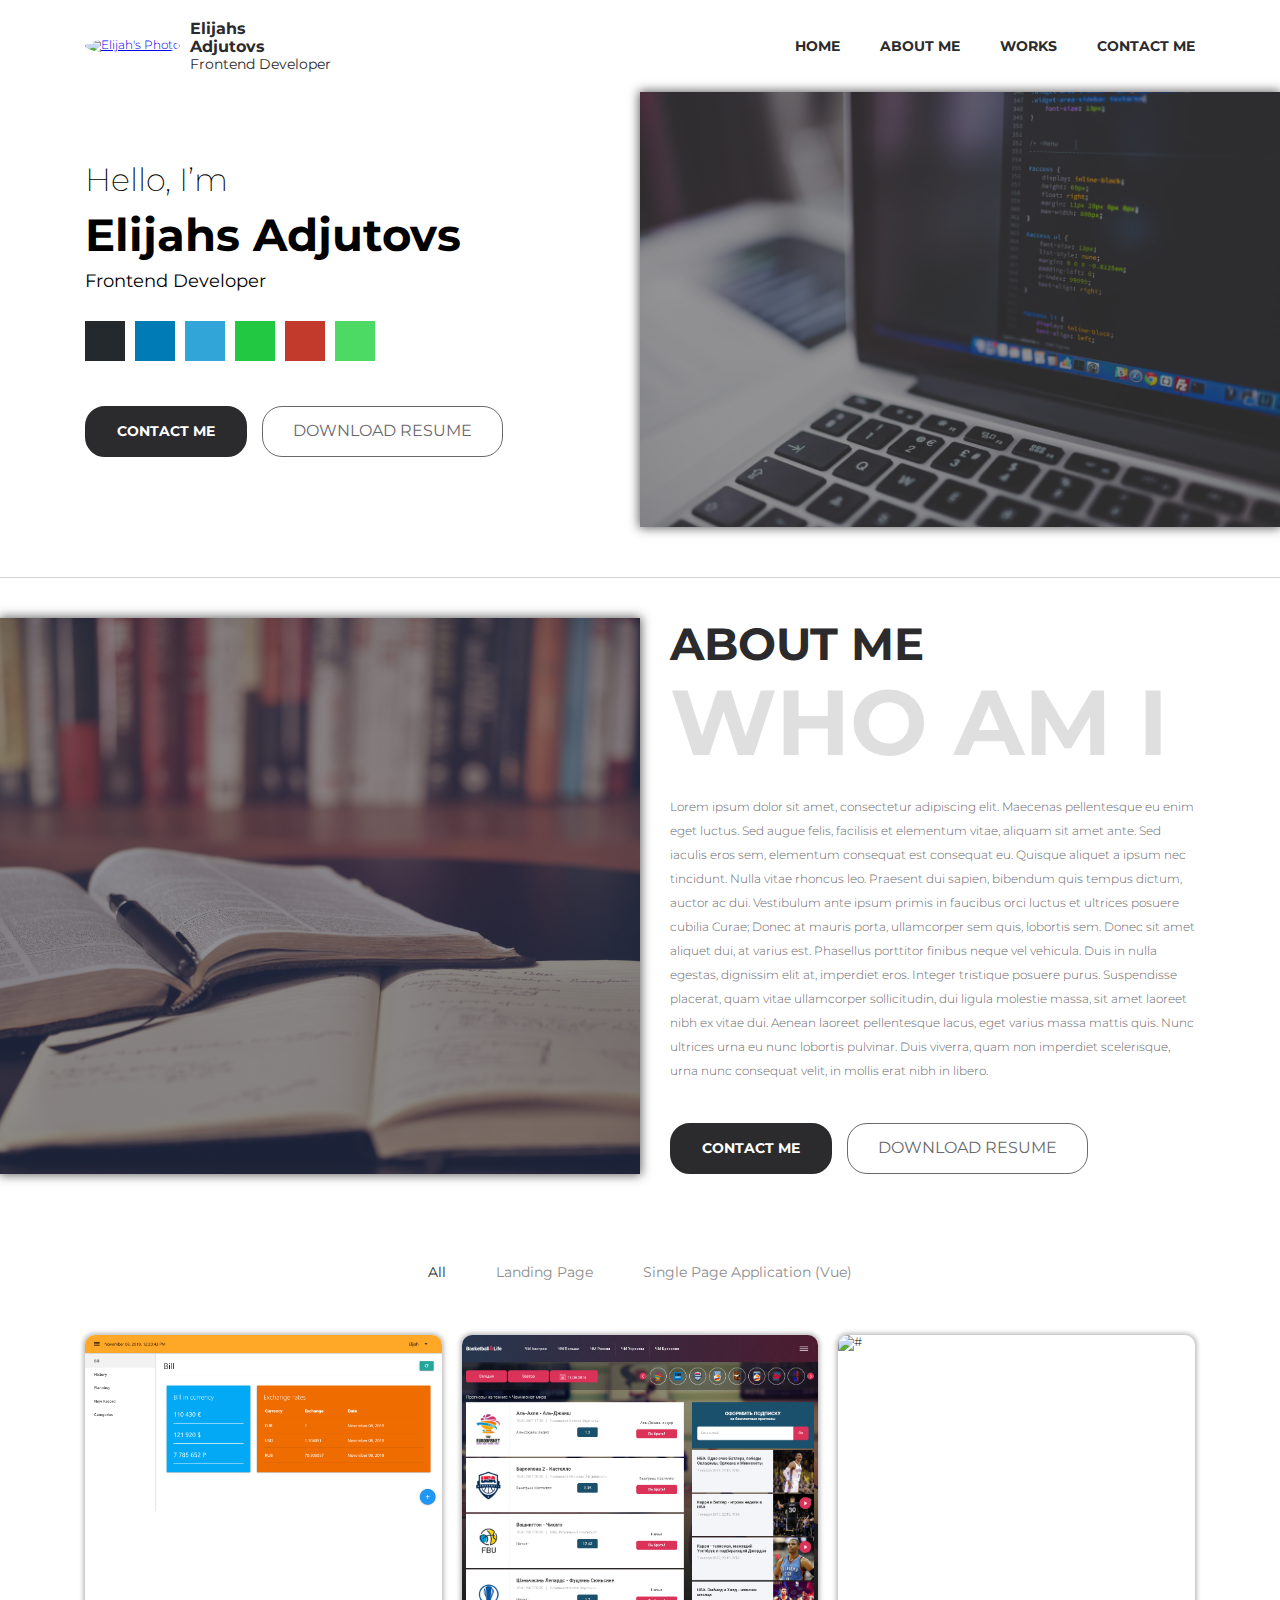
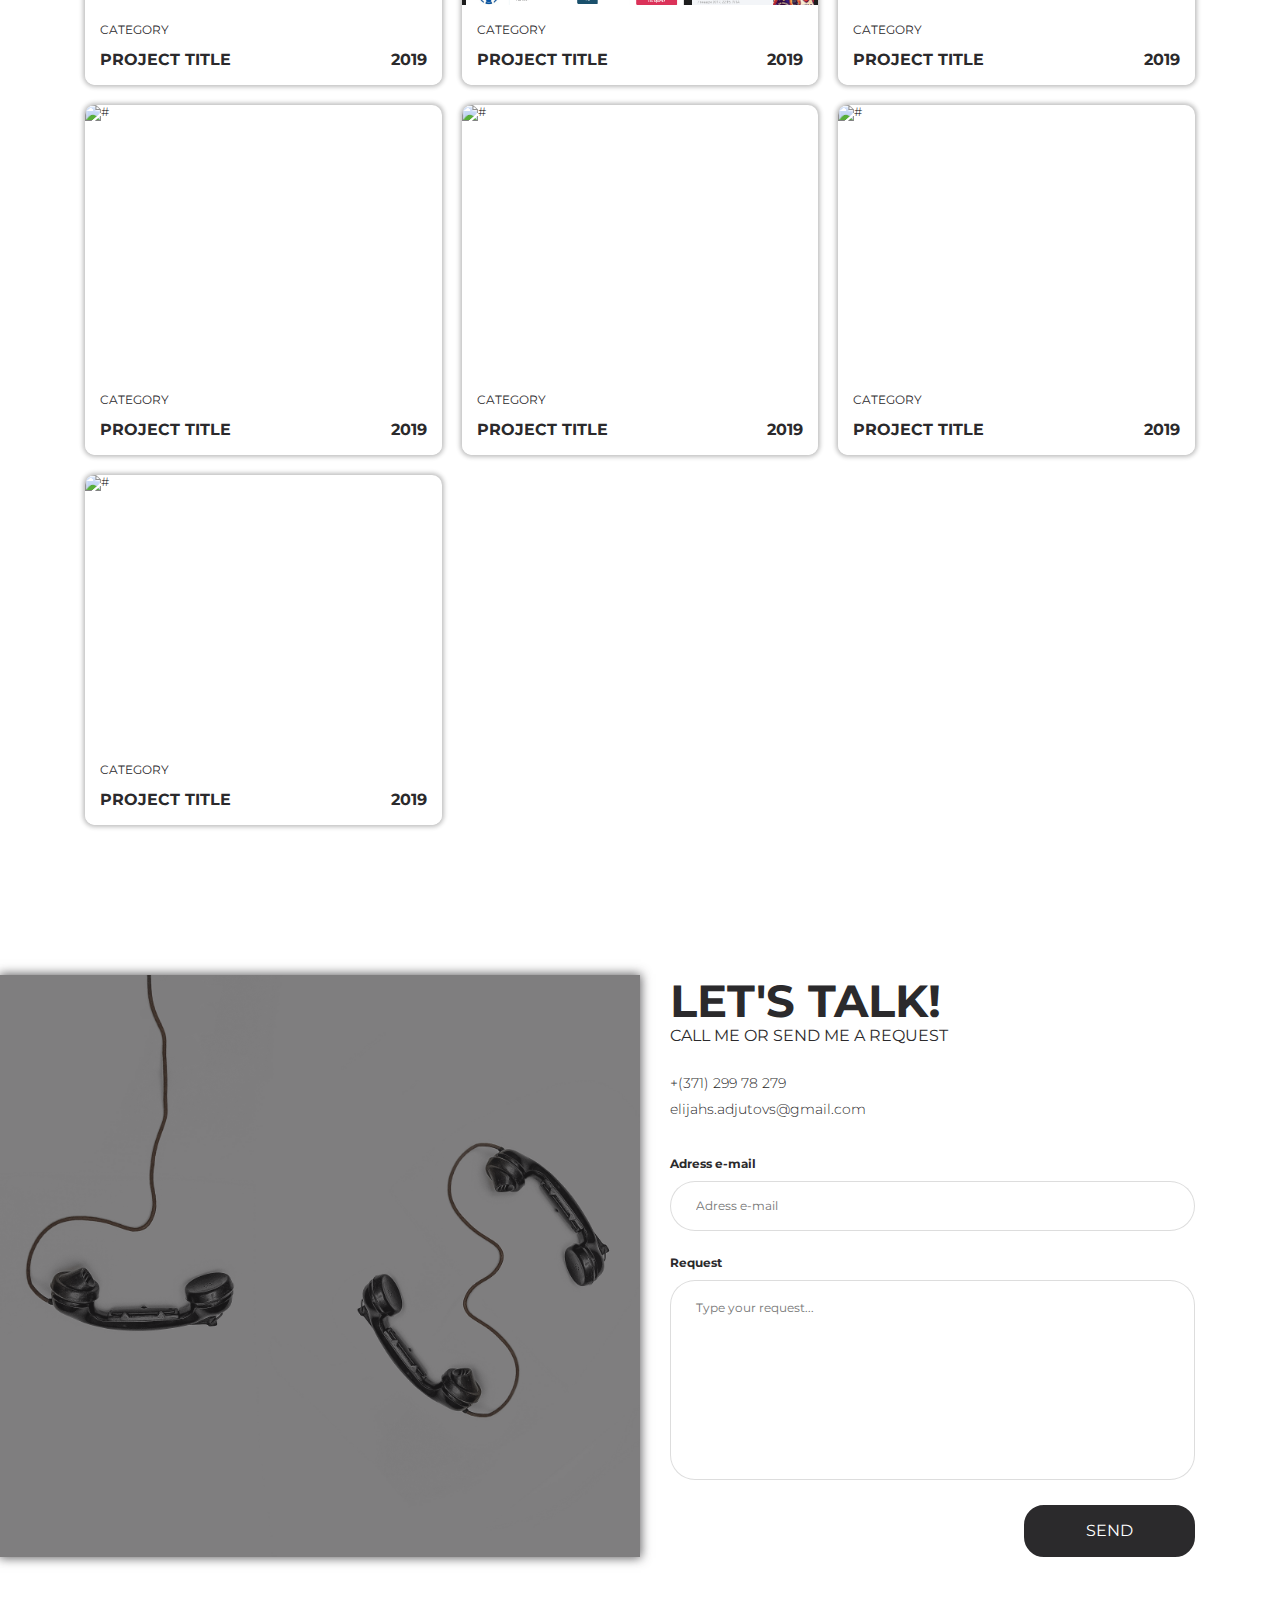
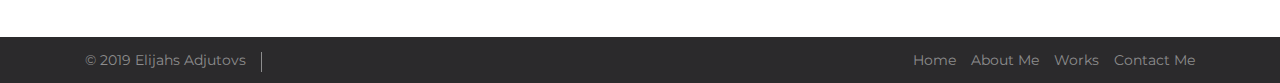
==== commit ae9ec4b0: "Added form submit && standart form validation" ====
--- a/index.html
+++ b/index.html
@@ -90,7 +90,7 @@
               </li>
             </ul>
             <div class="btn-block">
-              <button class="btn-block__item btn btn_black">Contact Me</button>
+              <a href="#contacts" class="btn-block__item btn btn_black">Contact Me</a>
               <button class="btn-block__item btn btn_gray">Download Resume</button>
             </div>
           </div>
@@ -117,7 +117,7 @@
             laoreet pellentesque lacus, eget varius massa mattis quis. Nunc ultrices urna eu nunc lobortis pulvinar.
             Duis viverra, quam non imperdiet scelerisque, urna nunc consequat velit, in mollis erat nibh in libero.</p>
           <div class="btn-block">
-            <button class="btn-block__item btn btn_black">Contact Me</button>
+            <a href="#contacts" class="btn-block__item btn btn_black">Contact Me</a>
             <button class="btn-block__item btn btn_gray">Download Resume </button>
           </div>
         </div>
@@ -152,8 +152,8 @@
                     harum sit sequi in explicabo, natus, optio adipisci tempore unde.
                   </p>
                   <div class="works-block__btns">
-                    <button class="works-block__btn btn btn_black">Code</button>
-                    <button class="works-block__btn btn btn_gray">View</button>
+                    <a href="#" target="_blank" class="works-block__btn btn btn_black">Code</a>
+                    <a href="#" target="_blank" class="works-block__btn btn btn_gray">View</a>
                   </div>
                 </div>
                 <time class="works-block__time">2019</time>
@@ -175,8 +175,8 @@
                     harum sit sequi in explicabo, natus, optio adipisci tempore unde.
                   </p>
                   <div class="works-block__btns">
-                    <button class="works-block__btn btn btn_black">Code</button>
-                    <button class="works-block__btn btn btn_gray">View</button>
+                    <a href="#" target="_blank" class="works-block__btn btn btn_black">Code</a>
+                    <a href="#" target="_blank" class="works-block__btn btn btn_gray">View</a>
                   </div>
                 </div>
                 <time class="works-block__time">2019</time>
@@ -198,8 +198,8 @@
                     harum sit sequi in explicabo, natus, optio adipisci tempore unde.
                   </p>
                   <div class="works-block__btns">
-                    <button class="works-block__btn btn btn_black">Code</button>
-                    <button class="works-block__btn btn btn_gray">View</button>
+                    <a href="#" target="_blank" class="works-block__btn btn btn_black">Code</a>
+                    <a href="#" target="_blank" class="works-block__btn btn btn_gray">View</a>
                   </div>
                 </div>
                 <time class="works-block__time">2019</time>
@@ -221,8 +221,8 @@
                     harum sit sequi in explicabo, natus, optio adipisci tempore unde.
                   </p>
                   <div class="works-block__btns">
-                    <button class="works-block__btn btn btn_black">Code</button>
-                    <button class="works-block__btn btn btn_gray">View</button>
+                    <a href="#" target="_blank" class="works-block__btn btn btn_black">Code</a>
+                    <a href="#" target="_blank" class="works-block__btn btn btn_gray">View</a>
                   </div>
                 </div>
                 <time class="works-block__time">2019</time>
@@ -244,8 +244,8 @@
                     harum sit sequi in explicabo, natus, optio adipisci tempore unde.
                   </p>
                   <div class="works-block__btns">
-                    <button class="works-block__btn btn btn_black">Code</button>
-                    <button class="works-block__btn btn btn_gray">View</button>
+                    <a href="#" target="_blank" class="works-block__btn btn btn_black">Code</a>
+                    <a href="#" target="_blank" class="works-block__btn btn btn_gray">View</a>
                   </div>
                 </div>
                 <time class="works-block__time">2019</time>
@@ -267,8 +267,8 @@
                     harum sit sequi in explicabo, natus, optio adipisci tempore unde.
                   </p>
                   <div class="works-block__btns">
-                    <button class="works-block__btn btn btn_black">Code</button>
-                    <button class="works-block__btn btn btn_gray">View</button>
+                    <a href="#" target="_blank" class="works-block__btn btn btn_black">Code</a>
+                    <a href="#" target="_blank" class="works-block__btn btn btn_gray">View</a>
                   </div>
                 </div>
                 <time class="works-block__time">2019</time>
@@ -290,8 +290,8 @@
                     harum sit sequi in explicabo, natus, optio adipisci tempore unde.
                   </p>
                   <div class="works-block__btns">
-                    <button class="works-block__btn btn btn_black">Code</button>
-                    <button class="works-block__btn btn btn_gray">View</button>
+                    <a href="#" target="_blank" class="works-block__btn btn btn_black">Code</a>
+                    <a href="#" target="_blank" class="works-block__btn btn btn_gray">View</a>
                   </div>
                 </div>
                 <time class="works-block__time">2019</time>
@@ -315,11 +315,11 @@
               <a href="mailto:elijahs.adjutovs@gmail.com" class="contacts-list__link">elijahs.adjutovs@gmail.com</a>
             </li>
           </ul>
-          <form action="#" class="contacts-form">
+          <form action="https://formspree.io/mknnobyy" method="POST" class="contacts-form">
             <label class="contacts-form__label" for="email">Adress e-mail</label>
-            <input class="contacts-form__input" type="email" id="email" placeholder="Adress e-mail">
+            <input class="contacts-form__input" type="email" id="email" name="_replyto" placeholder="Adress e-mail" required>
             <label class="contacts-form__label" for="request">Request</label>
-            <textarea class="contacts-form__textarea" id="request" placeholder="Type your request..."></textarea>
+            <textarea class="contacts-form__textarea" id="request" name="message" placeholder="Type your request..." required></textarea>
             <button type="submit" class="contacts-form__btn btn btn_black btn_submit">Send</button>
           </form>
         </div>
--- a/css/main.min.css
+++ b/css/main.min.css
@@ -1,2 +1,2 @@
-/*! normalize.css v8.0.1 | MIT License | github.com/necolas/normalize.css */@import url("https://fonts.googleapis.com/css?family=Montserrat:200,300,300i,400,400i,700,700i&display=swap");html{line-height:1.15;-webkit-text-size-adjust:100%}body{margin:0}main{display:block}h1{font-size:2em;margin:0.67em 0}hr{-webkit-box-sizing:content-box;box-sizing:content-box;height:0;overflow:visible}pre{font-family:monospace, monospace;font-size:1em}a{background-color:transparent}abbr[title]{border-bottom:none;text-decoration:underline;-webkit-text-decoration:underline dotted;text-decoration:underline dotted}b,strong{font-weight:bolder}code,kbd,samp{font-family:monospace, monospace;font-size:1em}small{font-size:80%}sub,sup{font-size:75%;line-height:0;position:relative;vertical-align:baseline}sub{bottom:-0.25em}sup{top:-0.5em}img{border-style:none}button,input,optgroup,select,textarea{font-family:inherit;font-size:100%;line-height:1.15;margin:0}button,input{overflow:visible}button,select{text-transform:none}button,[type="button"],[type="reset"],[type="submit"]{-webkit-appearance:button}button::-moz-focus-inner,[type="button"]::-moz-focus-inner,[type="reset"]::-moz-focus-inner,[type="submit"]::-moz-focus-inner{border-style:none;padding:0}button:-moz-focusring,[type="button"]:-moz-focusring,[type="reset"]:-moz-focusring,[type="submit"]:-moz-focusring{outline:1px dotted ButtonText}fieldset{padding:0.35em 0.75em 0.625em}legend{-webkit-box-sizing:border-box;box-sizing:border-box;color:inherit;display:table;max-width:100%;padding:0;white-space:normal}progress{vertical-align:baseline}textarea{overflow:auto}[type="checkbox"],[type="radio"]{-webkit-box-sizing:border-box;box-sizing:border-box;padding:0}[type="number"]::-webkit-inner-spin-button,[type="number"]::-webkit-outer-spin-button{height:auto}[type="search"]{-webkit-appearance:textfield;outline-offset:-2px}[type="search"]::-webkit-search-decoration{-webkit-appearance:none}::-webkit-file-upload-button{-webkit-appearance:button;font:inherit}details{display:block}summary{display:list-item}template{display:none}[hidden]{display:none}*,*::after,*::before{-webkit-box-sizing:border-box;box-sizing:border-box}html{font-size:10px}body{font-family:"Montserrat",sans-serif;font-size:1.2rem;font-weight:300}.container{max-width:1140px;margin:0 auto;padding:0 1.5rem}.header-inner{position:relative;border-bottom:solid 1px rgba(106,105,107,0.3);padding-bottom:5rem}@media (max-width: 576px){.header-inner{padding-bottom:3rem}}.header-bg{position:absolute;top:0;bottom:0;right:0;background:url("../img/header-bg.jpg");background-repeat:no-repeat;background-size:cover;background-position:center;width:50%}.header-bg::after{display:block;background-color:rgba(43,42,44,0.5);-webkit-box-shadow:0 0 1rem 0.1rem rgba(43,42,44,0.75);box-shadow:0 0 1rem 0.1rem rgba(43,42,44,0.75);content:"";width:100%;height:100%}@media (max-width: 992px){.header-bg{width:50%}}@media (max-width: 768px){.header-bg{display:none}}.header-content{position:relative;padding:7rem 0}@media (max-width: 576px){.header-content{padding:5rem 0}}.header-content__inner{width:50%;padding-right:3rem}@media (max-width: 768px){.header-content__inner{width:100%;padding-right:0}}.header-content_active{padding:17.2rem 0 7rem 0}.header-content__description{font-size:3.2rem;font-weight:200}.header-content__title{font-size:4.5rem;font-weight:700;margin:1rem 0 3rem 0}@media (max-width: 992px){.header-content__title{font-size:3.7rem}}.header-content__subtitle{display:block;font-size:1.8rem;font-weight:400;margin-top:1rem}.header-social{display:-webkit-box;display:-ms-flexbox;display:flex;padding:0;margin:0 0 4.5rem 0}.header-social__item{list-style:none;margin-right:1rem}.header-social__item :last-child{margin-right:0}.header-social__link{display:-webkit-box;display:-ms-flexbox;display:flex;-webkit-box-pack:center;-ms-flex-pack:center;justify-content:center;-webkit-box-align:center;-ms-flex-align:center;align-items:center;background-color:#24292e;text-decoration:none;width:40px;height:40px;font-size:2rem;color:#fff;-webkit-transition:all 0.3s;transition:all 0.3s}.header-social__link:hover{background-color:#fff;-webkit-box-shadow:0 0 0 4px #24292e;box-shadow:0 0 0 4px #24292e;font-size:2.4rem;color:#24292e;-webkit-transform:scale(1.1);transform:scale(1.1)}.header-social__link_linkedin{background-color:#007bb6}.header-social__link_linkedin:hover{-webkit-box-shadow:0 0 0 4px #007bb6;box-shadow:0 0 0 4px #007bb6;color:#007bb6}.header-social__link_email{background-color:#c23a2b}.header-social__link_email:hover{-webkit-box-shadow:0 0 0 4px #c23a2b;box-shadow:0 0 0 4px #c23a2b;color:#c23a2b}.header-social__link_phone{background-color:#4cda64}.header-social__link_phone:hover{-webkit-box-shadow:0 0 0 4px #4cda64;box-shadow:0 0 0 4px #4cda64;color:#4cda64}.header-social__link_telegram{background-color:#31a5d8}.header-social__link_telegram:hover{-webkit-box-shadow:0 0 0 4px #31a5d8;box-shadow:0 0 0 4px #31a5d8;color:#31a5d8}.header-social__link_whatsapp{background-color:#22c842}.header-social__link_whatsapp:hover{-webkit-box-shadow:0 0 0 4px #22c842;box-shadow:0 0 0 4px #22c842;color:#22c842}.nav{padding:2rem 0;background-color:#fff;z-index:3}.nav_active{position:fixed;right:0;left:0}.nav-inner{display:-webkit-box;display:-ms-flexbox;display:flex;position:relative;-webkit-box-pack:justify;-ms-flex-pack:justify;justify-content:space-between;background-color:#fff;-webkit-box-align:center;-ms-flex-align:center;align-items:center}.nav-menu{display:-webkit-box;display:-ms-flexbox;display:flex;-webkit-box-align:center;-ms-flex-align:center;align-items:center;padding:0;margin:0}@media (max-width: 768px){.nav-menu{position:fixed;-webkit-box-orient:vertical;-webkit-box-direction:normal;-ms-flex-direction:column;flex-direction:column;top:100px;left:0;right:0;bottom:0;background-color:#fff;z-index:1;line-height:8;-webkit-transform:translate(0, -999px);transform:translate(0, -999px);-webkit-transition:all 0.5s;transition:all 0.5s}.nav-menu_active{-webkit-transform:translate(0, 0);transform:translate(0, 0);overflow:auto}}.nav-menu__item{list-style:none;margin-right:4rem}.nav-menu__item:last-child{margin-right:0}@media (max-width: 768px){.nav-menu__item{margin-right:0}}.nav-menu__link{position:relative;color:#2b2a2c;font-size:1.4rem;font-weight:700;text-transform:uppercase;text-decoration:none;padding-bottom:0.5rem}.nav-menu__link:hover::after{width:100%}.nav-menu__link::after{display:block;content:"";position:absolute;top:100%;left:0;width:0;height:3px;background-color:#2b2a2c;-webkit-transition:0.3s;transition:0.3s}.nav-hamburger{position:relative;display:none;background-color:transparent;border:none;width:50px;height:50px;cursor:pointer;outline:none}@media (max-width: 768px){.nav-hamburger{display:block;z-index:4}}.nav-hamburger__line,.nav-hamburger__line::after,.nav-hamburger__line::before{content:"";position:absolute;display:block;width:30px;height:3px;background-color:#2b2a2c;border-radius:10px;-webkit-transition:all 0.4s ease-in;transition:all 0.4s ease-in}.nav-hamburger__line{top:50%;left:50%;-webkit-transform:translate(-50%, 50%);transform:translate(-50%, 50%)}.nav-hamburger__line::after{-webkit-transform:translate(0, 8px);transform:translate(0, 8px)}.nav-hamburger__line::before{-webkit-transform:translate(0, -8px);transform:translate(0, -8px)}.nav-hamburger_active .nav-hamburger__line{background-color:transparent}.nav-hamburger_active .nav-hamburger__line::after{-webkit-transform:rotate(45deg);transform:rotate(45deg)}.nav-hamburger_active .nav-hamburger__line::before{-webkit-transform:rotate(-45deg);transform:rotate(-45deg)}.about{position:relative;margin:4rem 0}.about-bg{position:absolute;top:0;bottom:0;left:0;background:url("../img/about-bg.jpg");background-repeat:no-repeat;background-size:cover;background-position:center;width:50%}.about-bg::after{display:block;background-color:rgba(43,42,44,0.5);-webkit-box-shadow:0 0 1rem 0.1rem rgba(43,42,44,0.75);box-shadow:0 0 1rem 0.1rem rgba(43,42,44,0.75);content:"";width:100%;height:100%}@media (max-width: 768px){.about-bg{display:none}}.about-content{width:50%;padding-left:3rem;margin-left:auto}@media (max-width: 768px){.about-content{width:100%;padding-left:0}}.about-content__title{color:#2b2a2c;font-size:4.5rem;font-weight:700;text-transform:uppercase;margin:0}@media (max-width: 1200px){.about-content__title{font-size:2.5rem}}@media (max-width: 576px){.about-content__title{font-size:2rem}}.about-content__subtitle{color:rgba(43,42,44,0.15);font-size:9.2rem;font-weight:700;text-transform:uppercase;margin:0}@media (max-width: 1200px){.about-content__subtitle{font-size:7.2rem}}@media (max-width: 992px){.about-content__subtitle{font-size:5.8rem}}@media (max-width: 576px){.about-content__subtitle{font-size:5rem}}.about-content__text{color:#6a696b;line-height:2;margin:2rem 0 4rem 0}.works{padding:4rem 0 12rem 0}.works-control{display:-webkit-box;display:-ms-flexbox;display:flex;-webkit-box-pack:center;-ms-flex-pack:center;justify-content:center;margin:0;padding:0 0 3.5rem 0}.works-control__item{list-style:none;margin-right:1rem}.works-control__item:last-child{margin-right:0}.works-control__btn{position:relative;border:none;background-color:inherit;cursor:pointer;color:#2b2a2c;font-weight:400;padding:1rem 2rem;outline:none;-webkit-transition:all 0.3s;transition:all 0.3s}.works-block{display:-webkit-box;display:-ms-flexbox;display:flex;-ms-flex-wrap:wrap;flex-wrap:wrap;margin:0 -1rem}.works-block__col{-ms-flex-preferred-size:33.333%;flex-basis:33.333%;height:370px;padding:1rem}@media (max-width: 992px){.works-block__col{-ms-flex-preferred-size:50%;flex-basis:50%}}@media (max-width: 768px){.works-block__col{-ms-flex-preferred-size:100%;flex-basis:100%}}.works-block__col_hidden{display:none}.works-block__item{position:relative;-webkit-box-shadow:0px 0px 4px 2px rgba(43,42,44,0.3);box-shadow:0px 0px 4px 2px rgba(43,42,44,0.3);border-radius:1rem;overflow:hidden;height:100%;margin:0}.works-block__item:hover .works-block__img-wrapper,.works-block__item:focus .works-block__img-wrapper{opacity:0}.works-block__item:hover .works-block-content,.works-block__item:focus .works-block-content{bottom:100%;-webkit-transform:translate(0, 100%);transform:translate(0, 100%);overflow:visible}.works-block__item:hover .works-block__text,.works-block__item:hover .works-block__btns,.works-block__item:focus .works-block__text,.works-block__item:focus .works-block__btns{visibility:visible;opacity:1}.works-block__img{display:block;width:100%}.works-block__img-wrapper{display:block;width:100%;height:80%;-webkit-transition:all 0.3s;transition:all 0.3s;overflow:hidden}.works-block-content{position:absolute;bottom:0;left:0;right:0;-webkit-transform:translate(0, 0);transform:translate(0, 0);display:-webkit-box;display:-ms-flexbox;display:flex;-webkit-box-pack:justify;-ms-flex-pack:justify;justify-content:space-between;-webkit-box-align:end;-ms-flex-align:end;align-items:flex-end;background-color:#fff;padding:2rem 1.5rem 1.5rem 1.5rem;overflow:hidden;height:80px;-webkit-transition:all 0.3s;transition:all 0.3s}.works-block__category{color:#2b2a2c;font-weight:400;text-transform:uppercase;margin:0 0 1.5rem 0}.works-block__title{color:#2b2a2c;font-size:1.6rem;font-weight:700;text-transform:uppercase;margin:0}.works-block__text{position:absolute;visibility:hidden;opacity:0;-webkit-transition:all 0.3s;transition:all 0.3s}.works-block__btns{position:absolute;display:-webkit-box;display:-ms-flexbox;display:flex;-ms-flex-pack:distribute;justify-content:space-around;width:100%;top:285px;left:0px;visibility:hidden;opacity:0;-webkit-transition:all 0.3s;transition:all 0.3s}.works-block__btn{width:40%}.works-block__time{color:#2b2a2c;font-size:1.6rem;font-weight:700;margin:auto 0 0 auto}.contacts{position:relative;margin:2rem 0 8rem 0}.contacts-bg{position:absolute;top:0;left:0;bottom:0;width:50%;background:url("../img/contacts-bg.jpg");background-repeat:no-repeat;background-size:cover;background-position:center}.contacts-bg::after{display:block;background-color:rgba(43,42,44,0.5);-webkit-box-shadow:0 0 1rem 0.1rem rgba(43,42,44,0.75);box-shadow:0 0 1rem 0.1rem rgba(43,42,44,0.75);content:"";width:100%;height:100%}@media (max-width: 768px){.contacts-bg{display:none}}.contacts-inner{width:50%;margin-left:auto;padding-left:3rem}@media (max-width: 768px){.contacts-inner{width:100%;padding-left:0}}.contacts__title{color:#2b2a2c;font-size:4.5rem;font-weight:700;text-transform:uppercase;margin:0}.contacts__subtitle{color:#2b2a2c;font-size:1.6rem;font-weight:400;text-transform:uppercase;margin:0 0 3rem 0}.contacts-list{padding:0;margin:0 0 4rem 0}.contacts-list__item{list-style:none;margin-bottom:1rem}.contacts-list__item :last-child{margin-bottom:0}.contacts-list__link{color:#2b2a2c;font-size:1.4rem;text-decoration:none}.contacts-list__link:hover{text-decoration:underline}.contacts-form__label{display:block;color:#2b2a2c;font-weight:700;margin-bottom:1rem}.contacts-form__input,.contacts-form__textarea{display:block;width:100%;border-radius:2.5rem;border:solid 1px rgba(141,141,142,0.3);color:#2b2a2c;outline:none;margin-bottom:2.5rem;-webkit-transition:all 0.3s;transition:all 0.3s}.contacts-form__input:focus,.contacts-form__textarea:focus{border-color:#2b2a2c}.contacts-form__input{height:50px;padding:0 2.5rem}.contacts-form__textarea{height:200px;resize:none;padding:2rem 2.5rem}.contacts-form__btn{margin-left:auto}.footer{background-color:#2b2a2c;padding:1.5rem 0}.footer-content{display:-webkit-box;display:-ms-flexbox;display:flex;-webkit-box-align:center;-ms-flex-align:center;align-items:center;color:#8d8d8e;font-size:1.4rem;font-weight:400}@media (max-width: 768px){.footer-content{-webkit-box-orient:vertical;-webkit-box-direction:normal;-ms-flex-direction:column;flex-direction:column;-webkit-box-pack:center;-ms-flex-pack:center;justify-content:center}}.footer-content__copyright{display:block;position:relative;padding-right:1.5rem}.footer-content__copyright::after{display:block;content:"";position:absolute;top:0;left:100%;width:1px;height:20px;background-color:#8d8d8e}@media (max-width: 768px){.footer-content__copyright::after{display:none}}@media (max-width: 768px){.footer-content__copyright{padding-right:0;-webkit-box-ordinal-group:4;-ms-flex-order:3;order:3}}.footer-social{display:-webkit-box;display:-ms-flexbox;display:flex;padding:0 0 0 1.5rem;margin:0}@media (max-width: 768px){.footer-social{-webkit-box-ordinal-group:2;-ms-flex-order:1;order:1;margin-bottom:1rem}}.footer-social__item{list-style:none;margin-right:2.5rem}.footer-social__item:last-child{margin-right:0}@media (max-width: 992px){.footer-social__item{margin-right:2rem}}.footer-social__link{color:#8d8d8e;font-size:1.6rem;-webkit-transition:color 0.3s;transition:color 0.3s}.footer-social__link:hover{color:#fff}.footer-menu{display:-webkit-box;display:-ms-flexbox;display:flex;-webkit-box-align:center;-ms-flex-align:center;align-items:center;padding:0;margin:0 0 0 auto}@media (max-width: 768px){.footer-menu{margin:0 auto 1rem auto}}.footer-menu__item{list-style:none;margin-right:1.5rem}.footer-menu__item:last-child{margin-right:0}@media (max-width: 576px){.footer-menu__item{margin-right:1.2rem}}.footer-menu__link{color:#8d8d8e;font-size:1.4rem;font-weight:400;text-decoration:none;-webkit-transition:all 0.3s;transition:all 0.3s}.footer-menu__link:hover{color:#fff}.logo{display:-webkit-box;display:-ms-flexbox;display:flex;-webkit-box-align:center;-ms-flex-align:center;align-items:center;text-decoration:none;z-index:3;margin:0}.logo__img{width:60px;height:60px;border-radius:50%}.logo-content{margin-left:1rem}.logo-content__title{font-size:1.6rem;font-weight:700;line-height:1.125;color:#2b2a2c;margin:0}.logo-content__subtitle{font-weight:400;color:#2b2a2c;margin:0}.btn{display:block;position:relative;background-color:#fff;border:2px solid #2b2a2c;border-radius:2rem;color:#2b2a2c;font-size:1.4rem;font-weight:700;text-transform:uppercase;cursor:pointer;overflow:hidden;padding:1.5rem 3rem;z-index:1;-webkit-transition:color 0.3s, background-color 0.5s;transition:color 0.3s, background-color 0.5s}.btn:hover{color:#fff;background-color:#2b2a2c}.btn:hover::after{-webkit-transform:translate(0, 0);transform:translate(0, 0)}.btn::after{display:block;position:absolute;top:0;left:0;content:"";background-color:#2b2a2c;border-radius:2rem;width:120%;height:120%;-webkit-transform:translate(-100%, 0) rotate(10deg);transform:translate(-100%, 0) rotate(10deg);-webkit-transform-origin:top left;transform-origin:top left;-webkit-transition:-webkit-transform 0.3s ease-out;transition:-webkit-transform 0.3s ease-out;transition:transform 0.3s ease-out;transition:transform 0.3s ease-out, -webkit-transform 0.3s ease-out;will-change:transform;z-index:-1}.btn_black{background-color:#2b2a2c;color:#fff}.btn_black:hover{background-color:#fff;color:#2b2a2c}.btn_black::after{background-color:#fff}.btn_gray{background-color:#fff;color:#6a696b;font-size:1.6rem;font-weight:400;border:1px solid #6a696b}.btn_gray:hover{background-color:#6a696b;color:#fff}.btn_gray::after{background-color:#6a696b}.btn_sm{padding:1rem 2.5rem}.btn_submit{font-size:1.6rem;font-weight:400;padding:1.5rem 6rem}.btn-block{display:-webkit-box;display:-ms-flexbox;display:flex}@media (min-width: 769px) and (max-width: 992px), (max-width: 576px){.btn-block{-webkit-box-orient:vertical !important;-webkit-box-direction:normal !important;-ms-flex-direction:column !important;flex-direction:column !important}}@media (max-width: 768px){.btn-block{-webkit-box-orient:horizontal;-webkit-box-direction:normal;-ms-flex-direction:row;flex-direction:row}}.btn-block__item{margin-right:1.5rem}.btn-block__item :last-child{margin-right:0}@media (max-width: 992px){.btn-block__item{margin-right:0;margin-bottom:1rem}.btn-block__item :last-child{margin-bottom:0}}@media (max-width: 768px){.btn-block__item{margin-right:1.5rem}.btn-block__item :last-child{margin-right:0}}@media only screen and (max-width: 1200px){.container{max-width:960px}}@media only screen and (max-width: 992px){.container{max-width:720px}}@media only screen and (max-width: 768px){.container{max-width:540px}}@media only screen and (max-width: 576px){.container{padding:0 20px;max-width:100%}}
+/*! normalize.css v8.0.1 | MIT License | github.com/necolas/normalize.css */@import url("https://fonts.googleapis.com/css?family=Montserrat:200,300,300i,400,400i,700,700i&display=swap");html{line-height:1.15;-webkit-text-size-adjust:100%}body{margin:0}main{display:block}h1{font-size:2em;margin:0.67em 0}hr{-webkit-box-sizing:content-box;box-sizing:content-box;height:0;overflow:visible}pre{font-family:monospace, monospace;font-size:1em}a{background-color:transparent}abbr[title]{border-bottom:none;text-decoration:underline;-webkit-text-decoration:underline dotted;text-decoration:underline dotted}b,strong{font-weight:bolder}code,kbd,samp{font-family:monospace, monospace;font-size:1em}small{font-size:80%}sub,sup{font-size:75%;line-height:0;position:relative;vertical-align:baseline}sub{bottom:-0.25em}sup{top:-0.5em}img{border-style:none}button,input,optgroup,select,textarea{font-family:inherit;font-size:100%;line-height:1.15;margin:0}button,input{overflow:visible}button,select{text-transform:none}button,[type="button"],[type="reset"],[type="submit"]{-webkit-appearance:button}button::-moz-focus-inner,[type="button"]::-moz-focus-inner,[type="reset"]::-moz-focus-inner,[type="submit"]::-moz-focus-inner{border-style:none;padding:0}button:-moz-focusring,[type="button"]:-moz-focusring,[type="reset"]:-moz-focusring,[type="submit"]:-moz-focusring{outline:1px dotted ButtonText}fieldset{padding:0.35em 0.75em 0.625em}legend{-webkit-box-sizing:border-box;box-sizing:border-box;color:inherit;display:table;max-width:100%;padding:0;white-space:normal}progress{vertical-align:baseline}textarea{overflow:auto}[type="checkbox"],[type="radio"]{-webkit-box-sizing:border-box;box-sizing:border-box;padding:0}[type="number"]::-webkit-inner-spin-button,[type="number"]::-webkit-outer-spin-button{height:auto}[type="search"]{-webkit-appearance:textfield;outline-offset:-2px}[type="search"]::-webkit-search-decoration{-webkit-appearance:none}::-webkit-file-upload-button{-webkit-appearance:button;font:inherit}details{display:block}summary{display:list-item}template{display:none}[hidden]{display:none}*,*::after,*::before{-webkit-box-sizing:border-box;box-sizing:border-box}html{font-size:10px}body{font-family:"Montserrat",sans-serif;font-size:1.2rem;font-weight:300}.container{max-width:1140px;margin:0 auto;padding:0 1.5rem}.header-inner{position:relative;border-bottom:solid 1px rgba(106,105,107,0.3);padding-bottom:5rem}@media (max-width: 576px){.header-inner{padding-bottom:3rem}}.header-bg{position:absolute;top:0;bottom:0;right:0;background:url("../img/header-bg.jpg");background-repeat:no-repeat;background-size:cover;background-position:center;width:50%}.header-bg::after{display:block;background-color:rgba(43,42,44,0.5);-webkit-box-shadow:0 0 1rem 0.1rem rgba(43,42,44,0.75);box-shadow:0 0 1rem 0.1rem rgba(43,42,44,0.75);content:"";width:100%;height:100%}@media (max-width: 992px){.header-bg{width:50%}}@media (max-width: 768px){.header-bg{display:none}}.header-content{position:relative;padding:7rem 0}@media (max-width: 576px){.header-content{padding:5rem 0}}.header-content__inner{width:50%;padding-right:3rem}@media (max-width: 768px){.header-content__inner{width:100%;padding-right:0}}.header-content_active{padding:17.2rem 0 7rem 0}.header-content__description{font-size:3.2rem;font-weight:200}.header-content__title{font-size:4.5rem;font-weight:700;margin:1rem 0 3rem 0}@media (max-width: 992px){.header-content__title{font-size:3.7rem}}.header-content__subtitle{display:block;font-size:1.8rem;font-weight:400;margin-top:1rem}.header-social{display:-webkit-box;display:-ms-flexbox;display:flex;padding:0;margin:0 0 4.5rem 0}.header-social__item{list-style:none;margin-right:1rem}.header-social__item :last-child{margin-right:0}.header-social__link{display:-webkit-box;display:-ms-flexbox;display:flex;-webkit-box-pack:center;-ms-flex-pack:center;justify-content:center;-webkit-box-align:center;-ms-flex-align:center;align-items:center;background-color:#24292e;text-decoration:none;width:40px;height:40px;font-size:2rem;color:#fff;-webkit-transition:all 0.3s;transition:all 0.3s}.header-social__link:hover{background-color:#fff;-webkit-box-shadow:0 0 0 4px #24292e;box-shadow:0 0 0 4px #24292e;font-size:2.4rem;color:#24292e;-webkit-transform:scale(1.1);transform:scale(1.1)}.header-social__link_linkedin{background-color:#007bb6}.header-social__link_linkedin:hover{-webkit-box-shadow:0 0 0 4px #007bb6;box-shadow:0 0 0 4px #007bb6;color:#007bb6}.header-social__link_email{background-color:#c23a2b}.header-social__link_email:hover{-webkit-box-shadow:0 0 0 4px #c23a2b;box-shadow:0 0 0 4px #c23a2b;color:#c23a2b}.header-social__link_phone{background-color:#4cda64}.header-social__link_phone:hover{-webkit-box-shadow:0 0 0 4px #4cda64;box-shadow:0 0 0 4px #4cda64;color:#4cda64}.header-social__link_telegram{background-color:#31a5d8}.header-social__link_telegram:hover{-webkit-box-shadow:0 0 0 4px #31a5d8;box-shadow:0 0 0 4px #31a5d8;color:#31a5d8}.header-social__link_whatsapp{background-color:#22c842}.header-social__link_whatsapp:hover{-webkit-box-shadow:0 0 0 4px #22c842;box-shadow:0 0 0 4px #22c842;color:#22c842}.nav{padding:2rem 0;background-color:#fff;z-index:3}.nav_active{position:fixed;right:0;left:0}.nav-inner{display:-webkit-box;display:-ms-flexbox;display:flex;position:relative;-webkit-box-pack:justify;-ms-flex-pack:justify;justify-content:space-between;background-color:#fff;-webkit-box-align:center;-ms-flex-align:center;align-items:center}.nav-menu{display:-webkit-box;display:-ms-flexbox;display:flex;-webkit-box-align:center;-ms-flex-align:center;align-items:center;padding:0;margin:0}@media (max-width: 768px){.nav-menu{position:fixed;-webkit-box-orient:vertical;-webkit-box-direction:normal;-ms-flex-direction:column;flex-direction:column;top:100px;left:0;right:0;bottom:0;background-color:#fff;z-index:1;line-height:8;-webkit-transform:translate(0, -999px);transform:translate(0, -999px);-webkit-transition:all 0.5s;transition:all 0.5s}.nav-menu_active{-webkit-transform:translate(0, 0);transform:translate(0, 0);overflow:auto}}.nav-menu__item{list-style:none;margin-right:4rem}.nav-menu__item:last-child{margin-right:0}@media (max-width: 768px){.nav-menu__item{margin-right:0}}.nav-menu__link{position:relative;color:#2b2a2c;font-size:1.4rem;font-weight:700;text-transform:uppercase;text-decoration:none;padding-bottom:0.5rem}.nav-menu__link:hover::after{width:100%}.nav-menu__link::after{display:block;content:"";position:absolute;top:100%;left:0;width:0;height:3px;background-color:#2b2a2c;-webkit-transition:0.3s;transition:0.3s}.nav-hamburger{position:relative;display:none;background-color:transparent;border:none;width:50px;height:50px;cursor:pointer;outline:none}@media (max-width: 768px){.nav-hamburger{display:block;z-index:4}}.nav-hamburger__line,.nav-hamburger__line::after,.nav-hamburger__line::before{content:"";position:absolute;display:block;width:30px;height:3px;background-color:#2b2a2c;border-radius:10px;-webkit-transition:all 0.4s ease-in;transition:all 0.4s ease-in}.nav-hamburger__line{top:50%;left:50%;-webkit-transform:translate(-50%, 50%);transform:translate(-50%, 50%)}.nav-hamburger__line::after{-webkit-transform:translate(0, 8px);transform:translate(0, 8px)}.nav-hamburger__line::before{-webkit-transform:translate(0, -8px);transform:translate(0, -8px)}.nav-hamburger_active .nav-hamburger__line{background-color:transparent}.nav-hamburger_active .nav-hamburger__line::after{-webkit-transform:rotate(45deg);transform:rotate(45deg)}.nav-hamburger_active .nav-hamburger__line::before{-webkit-transform:rotate(-45deg);transform:rotate(-45deg)}.about{position:relative;margin:4rem 0}.about-bg{position:absolute;top:0;bottom:0;left:0;background:url("../img/about-bg.jpg");background-repeat:no-repeat;background-size:cover;background-position:center;width:50%}.about-bg::after{display:block;background-color:rgba(43,42,44,0.5);-webkit-box-shadow:0 0 1rem 0.1rem rgba(43,42,44,0.75);box-shadow:0 0 1rem 0.1rem rgba(43,42,44,0.75);content:"";width:100%;height:100%}@media (max-width: 768px){.about-bg{display:none}}.about-content{width:50%;padding-left:3rem;margin-left:auto}@media (max-width: 768px){.about-content{width:100%;padding-left:0}}.about-content__title{color:#2b2a2c;font-size:4.5rem;font-weight:700;text-transform:uppercase;margin:0}@media (max-width: 1200px){.about-content__title{font-size:2.5rem}}@media (max-width: 576px){.about-content__title{font-size:2rem}}.about-content__subtitle{color:rgba(43,42,44,0.15);font-size:9.2rem;font-weight:700;text-transform:uppercase;margin:0}@media (max-width: 1200px){.about-content__subtitle{font-size:7.2rem}}@media (max-width: 992px){.about-content__subtitle{font-size:5.8rem}}@media (max-width: 576px){.about-content__subtitle{font-size:5rem}}.about-content__text{color:#6a696b;line-height:2;margin:2rem 0 4rem 0}.works{padding:4rem 0 12rem 0}.works-control{display:-webkit-box;display:-ms-flexbox;display:flex;-webkit-box-pack:center;-ms-flex-pack:center;justify-content:center;margin:0;padding:0 0 3.5rem 0}@media (max-width: 576px){.works-control{-webkit-box-orient:vertical;-webkit-box-direction:normal;-ms-flex-direction:column;flex-direction:column;-webkit-box-align:center;-ms-flex-align:center;align-items:center}}.works-control__item{list-style:none;margin-right:1rem}.works-control__item:last-child{margin-right:0}@media (max-width: 576px){.works-control__item{margin-right:0}}.works-control__btn{position:relative;border:none;background-color:inherit;cursor:pointer;color:#8d8d8e;font-size:1.4rem;font-weight:400;padding:1rem 2rem;outline:none;-webkit-transition:all 0.3s;transition:all 0.3s}.works-control__btn:hover,.works-control__btn_active{color:#2b2a2c}.works-block{display:-webkit-box;display:-ms-flexbox;display:flex;-ms-flex-wrap:wrap;flex-wrap:wrap;margin:0 -1rem}.works-block__col{-ms-flex-preferred-size:33.333%;flex-basis:33.333%;height:370px;padding:1rem}@media (max-width: 992px){.works-block__col{-ms-flex-preferred-size:50%;flex-basis:50%}}@media (max-width: 768px){.works-block__col{-ms-flex-preferred-size:100%;flex-basis:100%}}.works-block__col_hidden{display:none}.works-block__item{position:relative;-webkit-box-shadow:0px 0px 4px 2px rgba(43,42,44,0.3);box-shadow:0px 0px 4px 2px rgba(43,42,44,0.3);border-radius:1rem;overflow:hidden;height:100%;margin:0}.works-block__item:hover .works-block__img-wrapper,.works-block__item:focus .works-block__img-wrapper{opacity:0}.works-block__item:hover .works-block-content,.works-block__item:focus .works-block-content{bottom:100%;-webkit-transform:translate(0, 100%);transform:translate(0, 100%);overflow:visible}.works-block__item:hover .works-block__text,.works-block__item:hover .works-block__btns,.works-block__item:focus .works-block__text,.works-block__item:focus .works-block__btns{visibility:visible;opacity:1}.works-block__img{display:block;width:100%;height:auto}.works-block__img-wrapper{display:block;width:100%;height:80%;-webkit-transition:all 0.3s;transition:all 0.3s;overflow:hidden}.works-block-content{position:absolute;bottom:0;left:0;right:0;-webkit-transform:translate(0, 0);transform:translate(0, 0);display:-webkit-box;display:-ms-flexbox;display:flex;-webkit-box-pack:justify;-ms-flex-pack:justify;justify-content:space-between;-webkit-box-align:end;-ms-flex-align:end;align-items:flex-end;background-color:#fff;padding:2rem 1.5rem 1.5rem 1.5rem;overflow:hidden;height:80px;-webkit-transition:all 0.3s;transition:all 0.3s}.works-block__category{color:#2b2a2c;font-weight:400;text-transform:uppercase;margin:0 0 1.5rem 0}.works-block__title{color:#2b2a2c;font-size:1.6rem;font-weight:700;text-transform:uppercase;margin:0}.works-block__text{position:absolute;visibility:hidden;opacity:0;-webkit-transition:all 0.3s;transition:all 0.3s}.works-block__btns{position:absolute;display:-webkit-box;display:-ms-flexbox;display:flex;-ms-flex-pack:distribute;justify-content:space-around;width:100%;top:285px;left:0px;visibility:hidden;opacity:0;-webkit-transition:all 0.3s;transition:all 0.3s}.works-block__btn{width:40%}.works-block__time{color:#2b2a2c;font-size:1.6rem;font-weight:700;margin:auto 0 0 auto}.contacts{position:relative;margin:2rem 0 8rem 0}.contacts-bg{position:absolute;top:0;left:0;bottom:0;width:50%;background:url("../img/contacts-bg.jpg");background-repeat:no-repeat;background-size:cover;background-position:center}.contacts-bg::after{display:block;background-color:rgba(43,42,44,0.5);-webkit-box-shadow:0 0 1rem 0.1rem rgba(43,42,44,0.75);box-shadow:0 0 1rem 0.1rem rgba(43,42,44,0.75);content:"";width:100%;height:100%}@media (max-width: 768px){.contacts-bg{display:none}}.contacts-inner{width:50%;margin-left:auto;padding-left:3rem}@media (max-width: 768px){.contacts-inner{width:100%;padding-left:0}}.contacts__title{color:#2b2a2c;font-size:4.5rem;font-weight:700;text-transform:uppercase;margin:0}.contacts__subtitle{color:#2b2a2c;font-size:1.6rem;font-weight:400;text-transform:uppercase;margin:0 0 3rem 0}.contacts-list{padding:0;margin:0 0 4rem 0}.contacts-list__item{list-style:none;margin-bottom:1rem}.contacts-list__item :last-child{margin-bottom:0}.contacts-list__link{color:#2b2a2c;font-size:1.4rem;text-decoration:none}.contacts-list__link:hover{text-decoration:underline}.contacts-form__label{display:block;color:#2b2a2c;font-weight:700;margin-bottom:1rem}.contacts-form__input,.contacts-form__textarea{display:block;width:100%;border-radius:2.5rem;border:solid 1px rgba(141,141,142,0.3);color:#2b2a2c;outline:none;margin-bottom:2.5rem;-webkit-transition:all 0.3s;transition:all 0.3s}.contacts-form__input:focus,.contacts-form__textarea:focus{border-color:#2b2a2c}.contacts-form__input{height:50px;padding:0 2.5rem}.contacts-form__textarea{height:200px;resize:none;padding:2rem 2.5rem}.contacts-form__btn{margin-left:auto}.footer{background-color:#2b2a2c;padding:1.5rem 0}.footer-content{display:-webkit-box;display:-ms-flexbox;display:flex;-webkit-box-align:center;-ms-flex-align:center;align-items:center;color:#8d8d8e;font-size:1.4rem;font-weight:400}@media (max-width: 768px){.footer-content{-webkit-box-orient:vertical;-webkit-box-direction:normal;-ms-flex-direction:column;flex-direction:column;-webkit-box-pack:center;-ms-flex-pack:center;justify-content:center}}.footer-content__copyright{display:block;position:relative;padding-right:1.5rem}.footer-content__copyright::after{display:block;content:"";position:absolute;top:0;left:100%;width:1px;height:20px;background-color:#8d8d8e}@media (max-width: 768px){.footer-content__copyright::after{display:none}}@media (max-width: 768px){.footer-content__copyright{padding-right:0;-webkit-box-ordinal-group:4;-ms-flex-order:3;order:3}}.footer-social{display:-webkit-box;display:-ms-flexbox;display:flex;padding:0 0 0 1.5rem;margin:0}@media (max-width: 768px){.footer-social{-webkit-box-ordinal-group:2;-ms-flex-order:1;order:1;margin-bottom:1rem}}.footer-social__item{list-style:none;margin-right:2.5rem}.footer-social__item:last-child{margin-right:0}@media (max-width: 992px){.footer-social__item{margin-right:2rem}}.footer-social__link{color:#8d8d8e;font-size:1.6rem;-webkit-transition:color 0.3s;transition:color 0.3s}.footer-social__link:hover{color:#fff}.footer-menu{display:-webkit-box;display:-ms-flexbox;display:flex;-webkit-box-align:center;-ms-flex-align:center;align-items:center;padding:0;margin:0 0 0 auto}@media (max-width: 768px){.footer-menu{margin:0 auto 1rem auto}}.footer-menu__item{list-style:none;margin-right:1.5rem}.footer-menu__item:last-child{margin-right:0}@media (max-width: 576px){.footer-menu__item{margin-right:1.2rem}}.footer-menu__link{color:#8d8d8e;font-size:1.4rem;font-weight:400;text-decoration:none;-webkit-transition:all 0.3s;transition:all 0.3s}.footer-menu__link:hover{color:#fff}.logo{display:-webkit-box;display:-ms-flexbox;display:flex;-webkit-box-align:center;-ms-flex-align:center;align-items:center;text-decoration:none;z-index:3;margin:0}.logo__img{width:60px;height:60px;border-radius:50%}.logo-content{margin-left:1rem}.logo-content__title{font-size:1.6rem;font-weight:700;line-height:1.125;color:#2b2a2c;margin:0}.logo-content__subtitle{font-weight:400;color:#2b2a2c;margin:0}.btn{display:block;position:relative;text-align:center;background-color:#fff;border:2px solid #2b2a2c;border-radius:2rem;color:#2b2a2c;font-size:1.4rem;font-weight:700;text-transform:uppercase;text-decoration:none;cursor:pointer;overflow:hidden;padding:1.5rem 3rem;z-index:1;-webkit-transition:color 0.3s, background-color 0.5s;transition:color 0.3s, background-color 0.5s}.btn:hover{color:#fff;background-color:#2b2a2c}.btn:hover::after{-webkit-transform:translate(0, 0);transform:translate(0, 0)}.btn::after{display:block;position:absolute;top:0;left:0;content:"";background-color:#2b2a2c;border-radius:2rem;width:120%;height:120%;-webkit-transform:translate(-100%, 0) rotate(10deg);transform:translate(-100%, 0) rotate(10deg);-webkit-transform-origin:top left;transform-origin:top left;-webkit-transition:-webkit-transform 0.3s ease-out;transition:-webkit-transform 0.3s ease-out;transition:transform 0.3s ease-out;transition:transform 0.3s ease-out, -webkit-transform 0.3s ease-out;will-change:transform;z-index:-1}.btn_black{background-color:#2b2a2c;color:#fff}.btn_black:hover{background-color:#fff;color:#2b2a2c}.btn_black::after{background-color:#fff}.btn_gray{background-color:#fff;color:#6a696b;font-size:1.6rem;font-weight:400;border:1px solid #6a696b}.btn_gray:hover{background-color:#6a696b;color:#fff}.btn_gray::after{background-color:#6a696b}.btn_sm{padding:1rem 2.5rem}.btn_submit{font-size:1.6rem;font-weight:400;padding:1.5rem 6rem}.btn-block{display:-webkit-box;display:-ms-flexbox;display:flex}@media (min-width: 769px) and (max-width: 992px), (max-width: 576px){.btn-block{-webkit-box-orient:vertical !important;-webkit-box-direction:normal !important;-ms-flex-direction:column !important;flex-direction:column !important}}@media (max-width: 768px){.btn-block{-webkit-box-orient:horizontal;-webkit-box-direction:normal;-ms-flex-direction:row;flex-direction:row}}.btn-block__item{margin-right:1.5rem}.btn-block__item :last-child{margin-right:0}@media (max-width: 992px){.btn-block__item{margin-right:0;margin-bottom:1rem}.btn-block__item :last-child{margin-bottom:0}}@media (max-width: 768px){.btn-block__item{margin-right:1.5rem}.btn-block__item :last-child{margin-right:0}}@media only screen and (max-width: 1200px){.container{max-width:960px}}@media only screen and (max-width: 992px){.container{max-width:720px}}@media only screen and (max-width: 768px){.container{max-width:540px}}@media only screen and (max-width: 576px){.container{padding:0 20px;max-width:100%}}
 /*# sourceMappingURL=main.min.css.map */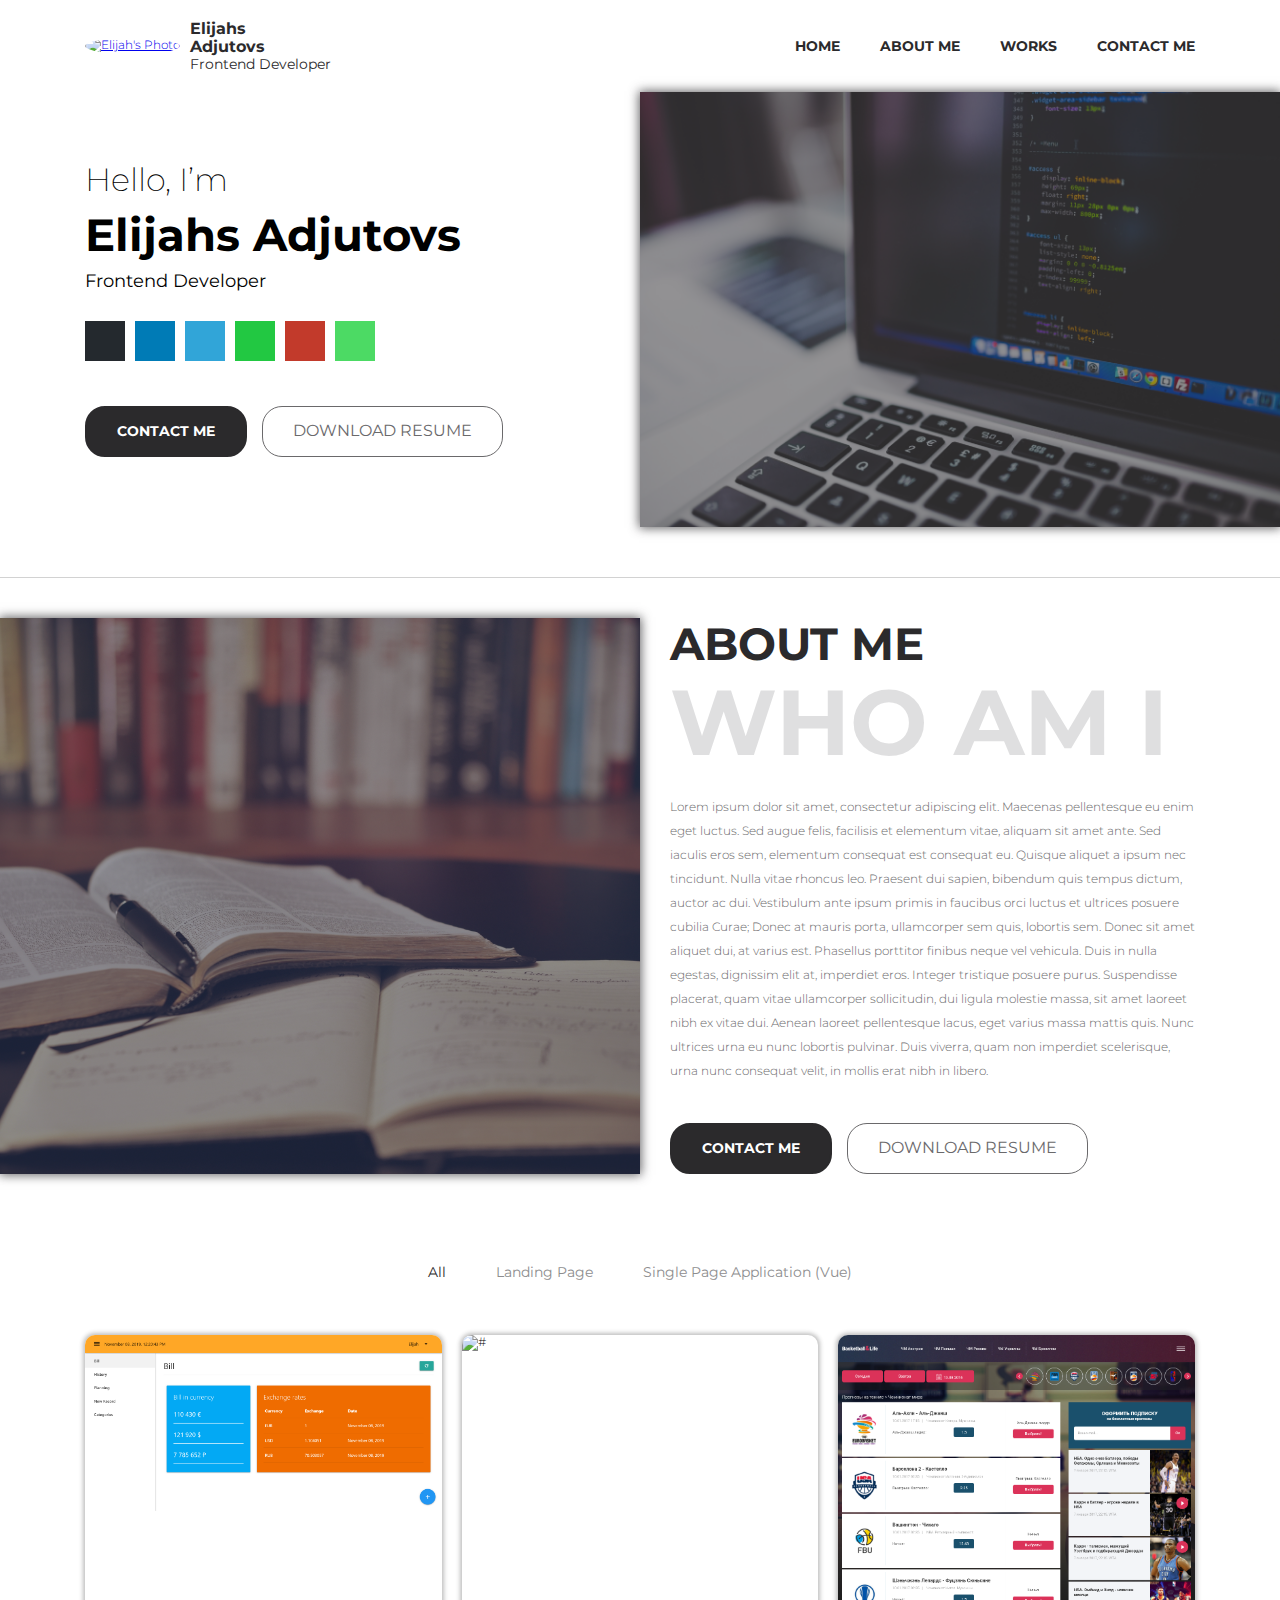
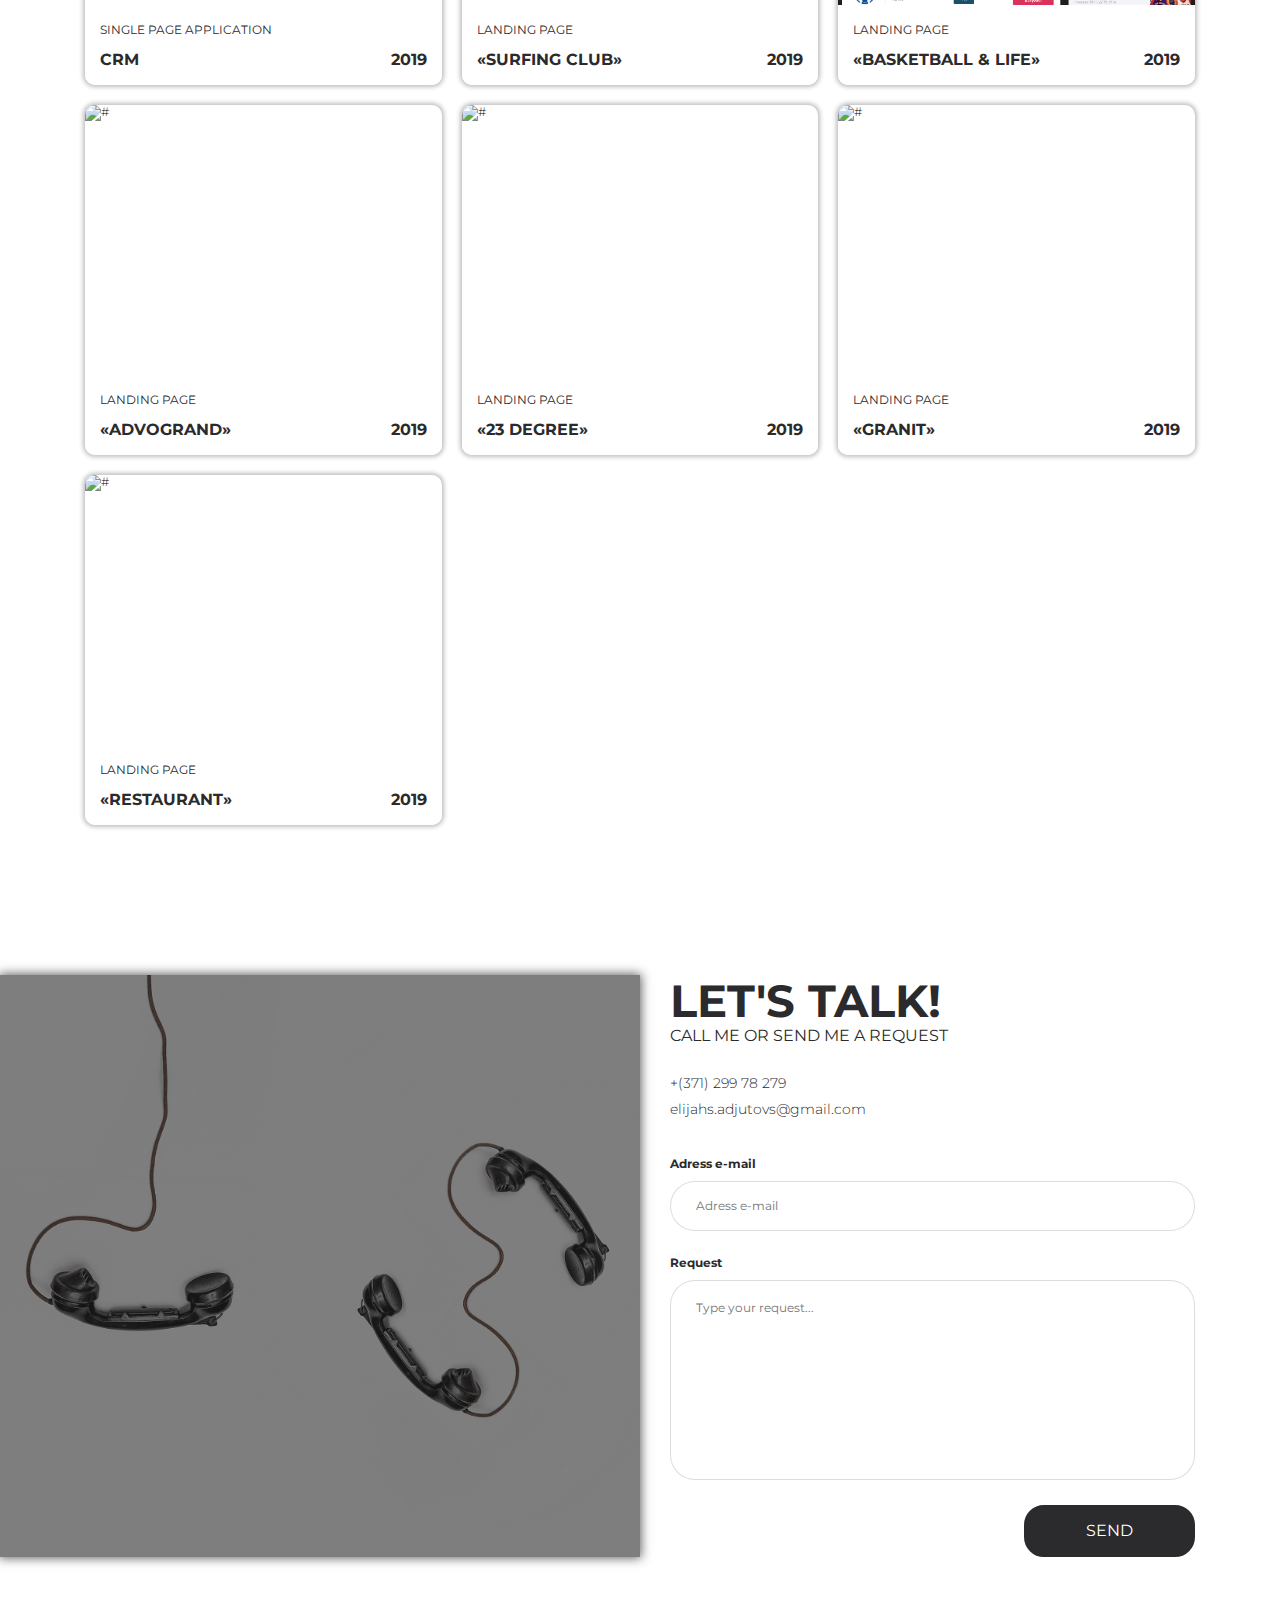
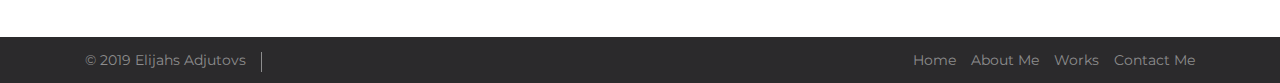
==== commit 36f899ae: "Update index.html" ====
--- a/index.html
+++ b/index.html
@@ -144,15 +144,15 @@
               </div>
               <figcaption class="works-block-content">
                 <div class="works-block-content__inner">
-                  <h4 class="works-block__category">Category</h4>
-                  <h3 class="works-block__title">Project Title</h3>
-                  <p class="works-block__text">Lorem ipsum dolor sit amet consectetur adipisicing elit. Nihil
-                    exercitationem
-                    cupiditate modi non consectetur numquam consequatur cum deleniti accusamus repellendus
-                    harum sit sequi in explicabo, natus, optio adipisci tempore unde.
-                  </p>
-                  <div class="works-block__btns">
-                    <a href="#" target="_blank" class="works-block__btn btn btn_black">Code</a>
+                  <h4 class="works-block__category">Single Page Application</h4>
+                  <h3 class="works-block__title">CRM</h3>
+                  <p class="works-block__text">Lorem ipsum dolor sit amet consectetur adipisicing elit. Nihil
+                    exercitationem
+                    cupiditate modi non consectetur numquam consequatur cum deleniti accusamus repellendus
+                    harum sit sequi in explicabo, natus, optio adipisci tempore unde.
+                  </p>
+                  <div class="works-block__btns">
+                    <a href="https://github.com/Eeelijahhh/vue-crm" target="_blank" class="works-block__btn btn btn_black">Code</a>
                     <a href="#" target="_blank" class="works-block__btn btn btn_gray">View</a>
                   </div>
                 </div>
@@ -163,20 +163,45 @@
           <div class="works-block__col landing">
             <figure class="works-block__item">
               <div class="works-block__img-wrapper">
+                <img src="img/works/06.png" alt="#" class="works-block__img">
+              </div>
+              <figcaption class="works-block-content">
+                <div class="works-block-content__inner">
+                  <h4 class="works-block__category">Landing Page</h4>
+                  <h3 class="works-block__title">«Surfing Club»</h3>
+                  <p class="works-block__text">Lorem ipsum dolor sit amet consectetur adipisicing elit. Nihil
+                    exercitationem
+                    cupiditate modi non consectetur numquam consequatur cum deleniti accusamus repellendus
+                    harum sit sequi in explicabo, natus, optio adipisci tempore unde.
+                  </p>
+                  <div class="works-block__btns">
+                    <a href="https://github.com/Eeelijahhh/surfing-club" target="_blank"
+                      class="works-block__btn btn btn_black">Code</a>
+                    <a href="/surfing-club" target="_blank" class="works-block__btn btn btn_gray">View</a>
+                  </div>
+                </div>
+                <time class="works-block__time">2019</time>
+              </figcaption>
+            </figure>
+          </div>
+          <div class="works-block__col landing">
+            <figure class="works-block__item">
+              <div class="works-block__img-wrapper">
                 <img src="img/works/01.png" alt="#" class="works-block__img">
               </div>
               <figcaption class="works-block-content">
                 <div class="works-block-content__inner">
-                  <h4 class="works-block__category">Category</h4>
-                  <h3 class="works-block__title">Project Title</h3>
-                  <p class="works-block__text">Lorem ipsum dolor sit amet consectetur adipisicing elit. Nihil
-                    exercitationem
-                    cupiditate modi non consectetur numquam consequatur cum deleniti accusamus repellendus
-                    harum sit sequi in explicabo, natus, optio adipisci tempore unde.
-                  </p>
-                  <div class="works-block__btns">
-                    <a href="#" target="_blank" class="works-block__btn btn btn_black">Code</a>
-                    <a href="#" target="_blank" class="works-block__btn btn btn_gray">View</a>
+                  <h4 class="works-block__category">Landing Page</h4>
+                  <h3 class="works-block__title">«Basketball & Life»</h3>
+                  <p class="works-block__text">Lorem ipsum dolor sit amet consectetur adipisicing elit. Nihil
+                    exercitationem
+                    cupiditate modi non consectetur numquam consequatur cum deleniti accusamus repellendus
+                    harum sit sequi in explicabo, natus, optio adipisci tempore unde.
+                  </p>
+                  <div class="works-block__btns">
+                    <a href="https://github.com/Eeelijahhh/basketball-and-life" target="_blank"
+                      class="works-block__btn btn btn_black">Code</a>
+                    <a href="/basketball-and-life" target="_blank" class="works-block__btn btn btn_gray">View</a>
                   </div>
                 </div>
                 <time class="works-block__time">2019</time>
@@ -190,16 +215,17 @@
               </div>
               <figcaption class="works-block-content">
                 <div class="works-block-content__inner">
-                  <h4 class="works-block__category">Category</h4>
-                  <h3 class="works-block__title">Project Title</h3>
-                  <p class="works-block__text">Lorem ipsum dolor sit amet consectetur adipisicing elit. Nihil
-                    exercitationem
-                    cupiditate modi non consectetur numquam consequatur cum deleniti accusamus repellendus
-                    harum sit sequi in explicabo, natus, optio adipisci tempore unde.
-                  </p>
-                  <div class="works-block__btns">
-                    <a href="#" target="_blank" class="works-block__btn btn btn_black">Code</a>
-                    <a href="#" target="_blank" class="works-block__btn btn btn_gray">View</a>
+                  <h4 class="works-block__category">Landing Page</h4>
+                  <h3 class="works-block__title">«Advogrand»</h3>
+                  <p class="works-block__text">Lorem ipsum dolor sit amet consectetur adipisicing elit. Nihil
+                    exercitationem
+                    cupiditate modi non consectetur numquam consequatur cum deleniti accusamus repellendus
+                    harum sit sequi in explicabo, natus, optio adipisci tempore unde.
+                  </p>
+                  <div class="works-block__btns">
+                    <a href="https://github.com/Eeelijahhh/advogrand" target="_blank"
+                      class="works-block__btn btn btn_black">Code</a>
+                    <a href="/advogrand" target="_blank" class="works-block__btn btn btn_gray">View</a>
                   </div>
                 </div>
                 <time class="works-block__time">2019</time>
@@ -213,16 +239,41 @@
               </div>
               <figcaption class="works-block-content">
                 <div class="works-block-content__inner">
-                  <h4 class="works-block__category">Category</h4>
-                  <h3 class="works-block__title">Project Title</h3>
-                  <p class="works-block__text">Lorem ipsum dolor sit amet consectetur adipisicing elit. Nihil
-                    exercitationem
-                    cupiditate modi non consectetur numquam consequatur cum deleniti accusamus repellendus
-                    harum sit sequi in explicabo, natus, optio adipisci tempore unde.
-                  </p>
-                  <div class="works-block__btns">
-                    <a href="#" target="_blank" class="works-block__btn btn btn_black">Code</a>
-                    <a href="#" target="_blank" class="works-block__btn btn btn_gray">View</a>
+                  <h4 class="works-block__category">Landing Page</h4>
+                  <h3 class="works-block__title">«23 Degree»</h3>
+                  <p class="works-block__text">Lorem ipsum dolor sit amet consectetur adipisicing elit. Nihil
+                    exercitationem
+                    cupiditate modi non consectetur numquam consequatur cum deleniti accusamus repellendus
+                    harum sit sequi in explicabo, natus, optio adipisci tempore unde.
+                  </p>
+                  <div class="works-block__btns">
+                    <a href="https://github.com/Eeelijahhh/23-degree" target="_blank"
+                      class="works-block__btn btn btn_black">Code</a>
+                    <a href="/23-degree" target="_blank" class="works-block__btn btn btn_gray">View</a>
+                  </div>
+                </div>
+                <time class="works-block__time">2019</time>
+              </figcaption>
+            </figure>
+          </div>
+          <div class="works-block__col landing">
+            <figure class="works-block__item">
+              <div class="works-block__img-wrapper">
+                <img src="img/works/05.png" alt="#" class="works-block__img">
+              </div>
+              <figcaption class="works-block-content">
+                <div class="works-block-content__inner">
+                  <h4 class="works-block__category">Landing Page</h4>
+                  <h3 class="works-block__title">«Granit»</h3>
+                  <p class="works-block__text">Lorem ipsum dolor sit amet consectetur adipisicing elit. Nihil
+                    exercitationem
+                    cupiditate modi non consectetur numquam consequatur cum deleniti accusamus repellendus
+                    harum sit sequi in explicabo, natus, optio adipisci tempore unde.
+                  </p>
+                  <div class="works-block__btns">
+                    <a href="https://github.com/Eeelijahhh/granit" target="_blank"
+                      class="works-block__btn btn btn_black">Code</a>
+                    <a href="/granit" target="_blank" class="works-block__btn btn btn_gray">View</a>
                   </div>
                 </div>
                 <time class="works-block__time">2019</time>
@@ -236,62 +287,17 @@
               </div>
               <figcaption class="works-block-content">
                 <div class="works-block-content__inner">
-                  <h4 class="works-block__category">Category</h4>
-                  <h3 class="works-block__title">Project Title</h3>
-                  <p class="works-block__text">Lorem ipsum dolor sit amet consectetur adipisicing elit. Nihil
-                    exercitationem
-                    cupiditate modi non consectetur numquam consequatur cum deleniti accusamus repellendus
-                    harum sit sequi in explicabo, natus, optio adipisci tempore unde.
-                  </p>
-                  <div class="works-block__btns">
-                    <a href="#" target="_blank" class="works-block__btn btn btn_black">Code</a>
-                    <a href="#" target="_blank" class="works-block__btn btn btn_gray">View</a>
-                  </div>
-                </div>
-                <time class="works-block__time">2019</time>
-              </figcaption>
-            </figure>
-          </div>
-          <div class="works-block__col landing">
-            <figure class="works-block__item">
-              <div class="works-block__img-wrapper">
-                <img src="img/works/05.png" alt="#" class="works-block__img">
-              </div>
-              <figcaption class="works-block-content">
-                <div class="works-block-content__inner">
-                  <h4 class="works-block__category">Category</h4>
-                  <h3 class="works-block__title">Project Title</h3>
-                  <p class="works-block__text">Lorem ipsum dolor sit amet consectetur adipisicing elit. Nihil
-                    exercitationem
-                    cupiditate modi non consectetur numquam consequatur cum deleniti accusamus repellendus
-                    harum sit sequi in explicabo, natus, optio adipisci tempore unde.
-                  </p>
-                  <div class="works-block__btns">
-                    <a href="#" target="_blank" class="works-block__btn btn btn_black">Code</a>
-                    <a href="#" target="_blank" class="works-block__btn btn btn_gray">View</a>
-                  </div>
-                </div>
-                <time class="works-block__time">2019</time>
-              </figcaption>
-            </figure>
-          </div>
-          <div class="works-block__col landing">
-            <figure class="works-block__item">
-              <div class="works-block__img-wrapper">
-                <img src="img/works/06.png" alt="#" class="works-block__img">
-              </div>
-              <figcaption class="works-block-content">
-                <div class="works-block-content__inner">
-                  <h4 class="works-block__category">Category</h4>
-                  <h3 class="works-block__title">Project Title</h3>
-                  <p class="works-block__text">Lorem ipsum dolor sit amet consectetur adipisicing elit. Nihil
-                    exercitationem
-                    cupiditate modi non consectetur numquam consequatur cum deleniti accusamus repellendus
-                    harum sit sequi in explicabo, natus, optio adipisci tempore unde.
-                  </p>
-                  <div class="works-block__btns">
-                    <a href="#" target="_blank" class="works-block__btn btn btn_black">Code</a>
-                    <a href="#" target="_blank" class="works-block__btn btn btn_gray">View</a>
+                  <h4 class="works-block__category">Landing Page</h4>
+                  <h3 class="works-block__title">«Restaurant»</h3>
+                  <p class="works-block__text">Lorem ipsum dolor sit amet consectetur adipisicing elit. Nihil
+                    exercitationem
+                    cupiditate modi non consectetur numquam consequatur cum deleniti accusamus repellendus
+                    harum sit sequi in explicabo, natus, optio adipisci tempore unde.
+                  </p>
+                  <div class="works-block__btns">
+                    <a href="https://github.com/Eeelijahhh/restaurant-lambda" target="_blank"
+                      class="works-block__btn btn btn_black">Code</a>
+                    <a href="/restaurant-lambda" target="_blank" class="works-block__btn btn btn_gray">View</a>
                   </div>
                 </div>
                 <time class="works-block__time">2019</time>
@@ -317,9 +323,11 @@
           </ul>
           <form action="https://formspree.io/mknnobyy" method="POST" class="contacts-form">
             <label class="contacts-form__label" for="email">Adress e-mail</label>
-            <input class="contacts-form__input" type="email" id="email" name="_replyto" placeholder="Adress e-mail" required>
+            <input class="contacts-form__input" type="email" id="email" name="_replyto" placeholder="Adress e-mail"
+              required>
             <label class="contacts-form__label" for="request">Request</label>
-            <textarea class="contacts-form__textarea" id="request" name="message" placeholder="Type your request..." required></textarea>
+            <textarea class="contacts-form__textarea" id="request" name="message" placeholder="Type your request..."
+              required></textarea>
             <button type="submit" class="contacts-form__btn btn btn_black btn_submit">Send</button>
           </form>
         </div>
@@ -387,4 +395,4 @@
   <script src="js/main.js"></script>
 </body>
 
-</html>+</html>
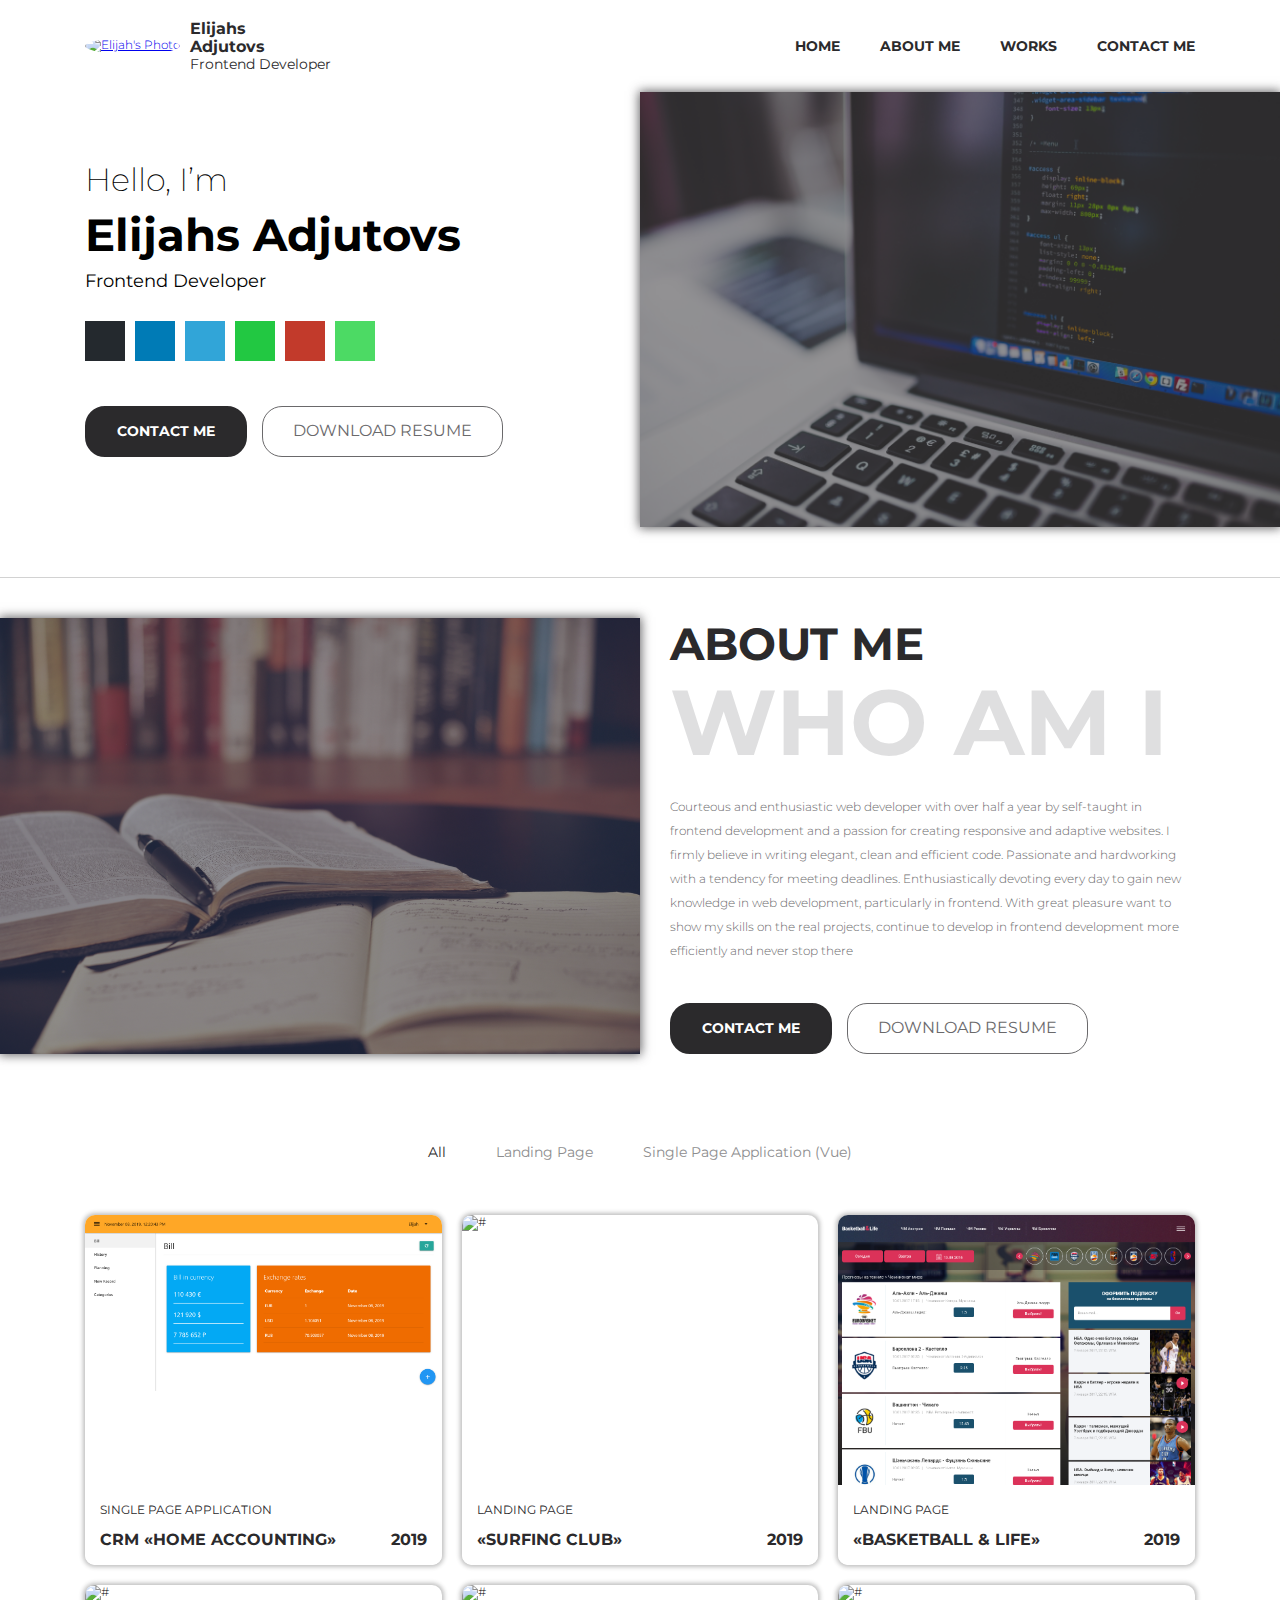
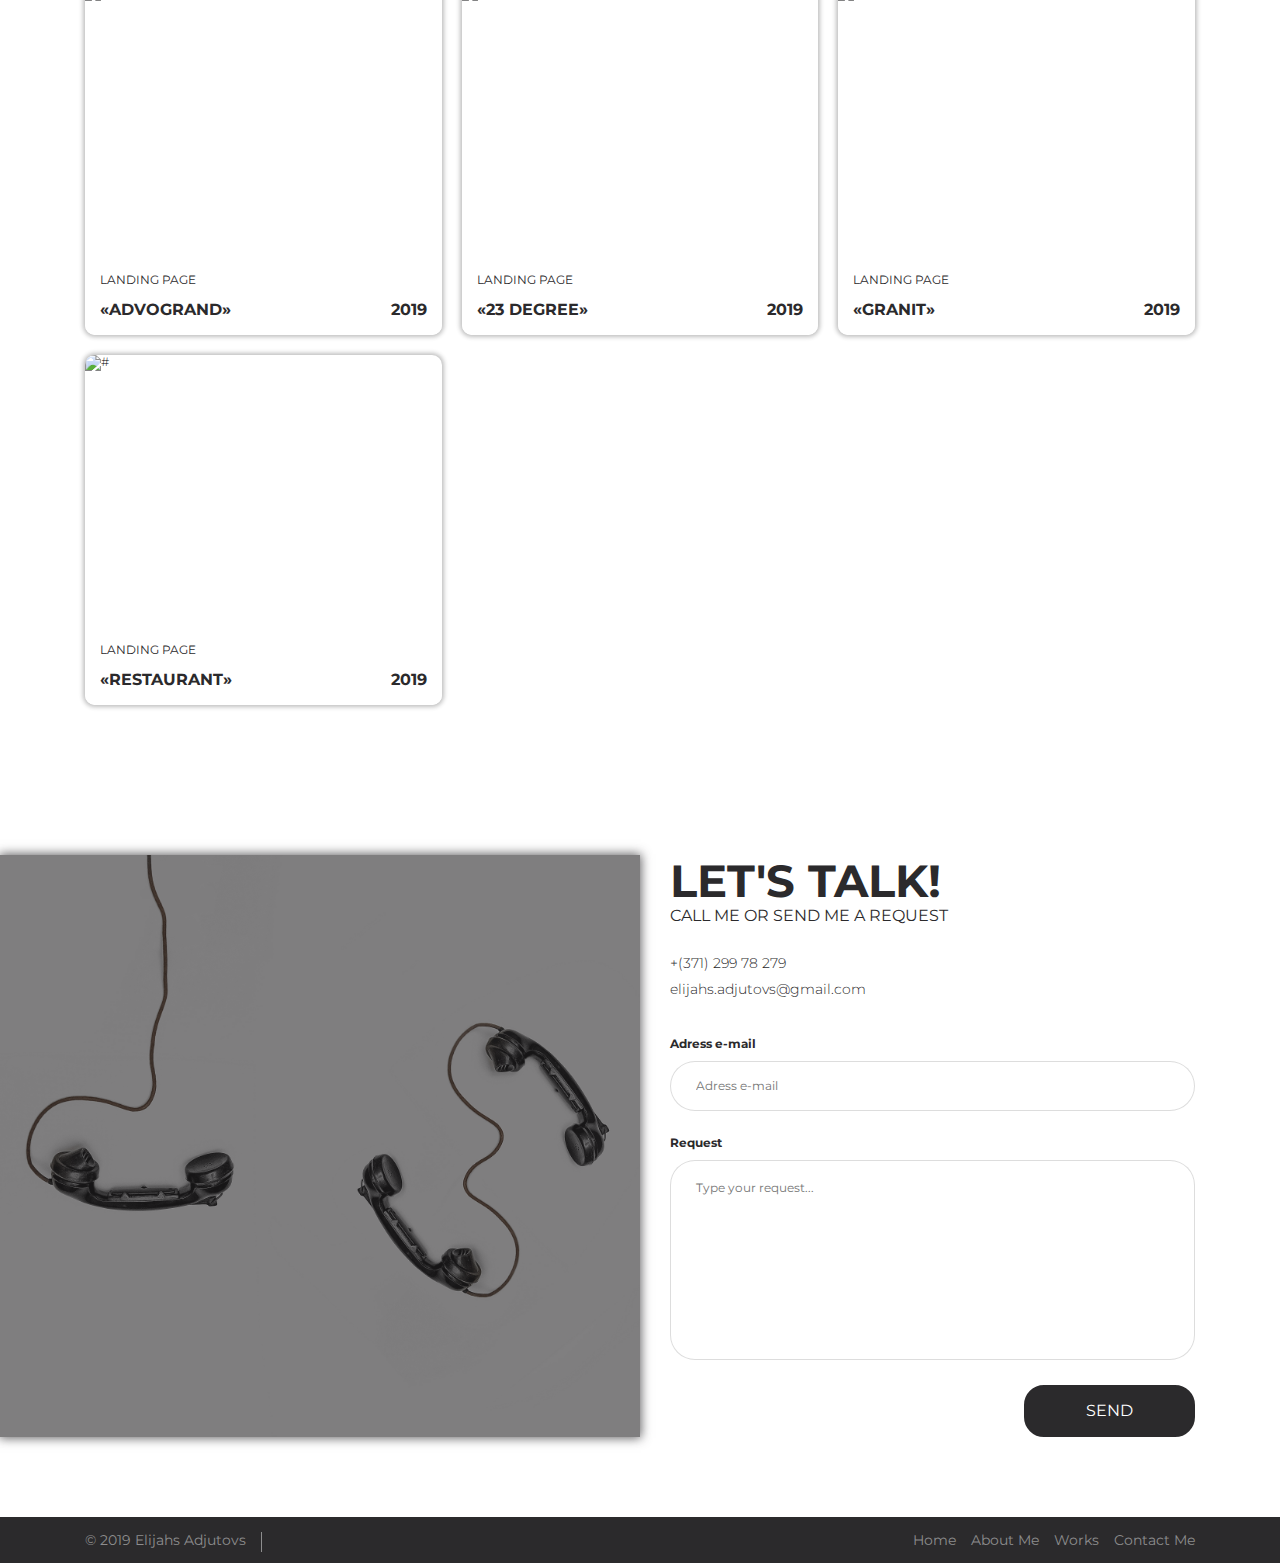
==== commit 6bd58fef: "Changed resume file & about me section" ====
--- a/index.html
+++ b/index.html
@@ -6,7 +6,7 @@
   <meta name="viewport" content="width=device-width, initial-scale=1.0">
   <meta http-equiv="X-UA-Compatible" content="ie=edge">
 
-  <title>Elijah</title>
+  <title>Elijahs Adjutovs Portfolio</title>
 
   <!-- Main CSS -->
   <link rel="stylesheet" href="css/main.min.css">
@@ -91,7 +91,8 @@
             </ul>
             <div class="btn-block">
               <a href="#contacts" class="btn-block__item btn btn_black">Contact Me</a>
-              <button class="btn-block__item btn btn_gray">Download Resume</button>
+              <a href="download/Elijahs_Adjutovs_Resume.pdf" download class="btn-block__item btn btn_gray">Download
+                Resume</a>
             </div>
           </div>
         </div>
@@ -106,19 +107,15 @@
         <div class="about-content">
           <h2 class="about-content__title">About Me</h2>
           <h3 class="about-content__subtitle">Who Am I</h3>
-          <p class="about-content__text">Lorem ipsum dolor sit amet, consectetur adipiscing elit. Maecenas pellentesque
-            eu enim eget luctus. Sed augue felis, facilisis et elementum vitae, aliquam sit amet ante. Sed iaculis eros
-            sem, elementum consequat est consequat eu. Quisque aliquet a ipsum nec tincidunt. Nulla vitae rhoncus leo.
-            Praesent dui sapien, bibendum quis tempus dictum, auctor ac dui. Vestibulum ante ipsum primis in faucibus
-            orci luctus et ultrices posuere cubilia Curae; Donec at mauris porta, ullamcorper sem quis, lobortis sem.
-            Donec sit amet aliquet dui, at varius est. Phasellus porttitor finibus neque vel vehicula. Duis in nulla
-            egestas, dignissim elit at, imperdiet eros. Integer tristique posuere purus. Suspendisse placerat, quam
-            vitae ullamcorper sollicitudin, dui ligula molestie massa, sit amet laoreet nibh ex vitae dui. Aenean
-            laoreet pellentesque lacus, eget varius massa mattis quis. Nunc ultrices urna eu nunc lobortis pulvinar.
-            Duis viverra, quam non imperdiet scelerisque, urna nunc consequat velit, in mollis erat nibh in libero.</p>
+          <p class="about-content__text">Courteous and enthusiastic web developer with over half a year by self-taught in frontend development and
+          a passion for creating responsive and adaptive websites. I firmly believe in writing elegant, clean and efficient
+          code. Passionate and hardworking with a tendency for meeting deadlines. Enthusiastically devoting every
+          day to gain new knowledge in web development, particularly in frontend. With great pleasure want to show
+          my skills on the real projects, continue to develop in frontend development more efficiently and never stop
+          there</p>
           <div class="btn-block">
             <a href="#contacts" class="btn-block__item btn btn_black">Contact Me</a>
-            <button class="btn-block__item btn btn_gray">Download Resume </button>
+            <a href="download/Elijahs_Adjutovs_Resume.pdf" download class="btn-block__item btn btn_gray">Download Resume </a>
           </div>
         </div>
       </div>
@@ -145,15 +142,15 @@
               <figcaption class="works-block-content">
                 <div class="works-block-content__inner">
                   <h4 class="works-block__category">Single Page Application</h4>
-                  <h3 class="works-block__title">CRM</h3>
-                  <p class="works-block__text">Lorem ipsum dolor sit amet consectetur adipisicing elit. Nihil
-                    exercitationem
-                    cupiditate modi non consectetur numquam consequatur cum deleniti accusamus repellendus
-                    harum sit sequi in explicabo, natus, optio adipisci tempore unde.
-                  </p>
+                  <h3 class="works-block__title">CRM «Home Accounting»</h3>
+                  <!-- <p class="works-block__text">Lorem ipsum dolor sit amet consectetur adipisicing elit. Nihil
+                    exercitationem
+                    cupiditate modi non consectetur numquam consequatur cum deleniti accusamus repellendus
+                    harum sit sequi in explicabo, natus, optio adipisci tempore unde.
+                  </p> -->
                   <div class="works-block__btns">
                     <a href="https://github.com/Eeelijahhh/vue-crm" target="_blank" class="works-block__btn btn btn_black">Code</a>
-                    <a href="#" target="_blank" class="works-block__btn btn btn_gray">View</a>
+                    <a href="https://vue-crm-forhome.firebaseapp.com/" target="_blank" class="works-block__btn btn btn_gray">View</a>
                   </div>
                 </div>
                 <time class="works-block__time">2019</time>
@@ -169,11 +166,11 @@
                 <div class="works-block-content__inner">
                   <h4 class="works-block__category">Landing Page</h4>
                   <h3 class="works-block__title">«Surfing Club»</h3>
-                  <p class="works-block__text">Lorem ipsum dolor sit amet consectetur adipisicing elit. Nihil
-                    exercitationem
-                    cupiditate modi non consectetur numquam consequatur cum deleniti accusamus repellendus
-                    harum sit sequi in explicabo, natus, optio adipisci tempore unde.
-                  </p>
+                  <!-- <p class="works-block__text">Lorem ipsum dolor sit amet consectetur adipisicing elit. Nihil
+                    exercitationem
+                    cupiditate modi non consectetur numquam consequatur cum deleniti accusamus repellendus
+                    harum sit sequi in explicabo, natus, optio adipisci tempore unde.
+                  </p> -->
                   <div class="works-block__btns">
                     <a href="https://github.com/Eeelijahhh/surfing-club" target="_blank"
                       class="works-block__btn btn btn_black">Code</a>
@@ -193,11 +190,11 @@
                 <div class="works-block-content__inner">
                   <h4 class="works-block__category">Landing Page</h4>
                   <h3 class="works-block__title">«Basketball & Life»</h3>
-                  <p class="works-block__text">Lorem ipsum dolor sit amet consectetur adipisicing elit. Nihil
-                    exercitationem
-                    cupiditate modi non consectetur numquam consequatur cum deleniti accusamus repellendus
-                    harum sit sequi in explicabo, natus, optio adipisci tempore unde.
-                  </p>
+                  <!-- <p class="works-block__text">Lorem ipsum dolor sit amet consectetur adipisicing elit. Nihil
+                    exercitationem
+                    cupiditate modi non consectetur numquam consequatur cum deleniti accusamus repellendus
+                    harum sit sequi in explicabo, natus, optio adipisci tempore unde.
+                  </p> -->
                   <div class="works-block__btns">
                     <a href="https://github.com/Eeelijahhh/basketball-and-life" target="_blank"
                       class="works-block__btn btn btn_black">Code</a>
@@ -217,11 +214,11 @@
                 <div class="works-block-content__inner">
                   <h4 class="works-block__category">Landing Page</h4>
                   <h3 class="works-block__title">«Advogrand»</h3>
-                  <p class="works-block__text">Lorem ipsum dolor sit amet consectetur adipisicing elit. Nihil
-                    exercitationem
-                    cupiditate modi non consectetur numquam consequatur cum deleniti accusamus repellendus
-                    harum sit sequi in explicabo, natus, optio adipisci tempore unde.
-                  </p>
+                  <!-- <p class="works-block__text">Lorem ipsum dolor sit amet consectetur adipisicing elit. Nihil
+                    exercitationem
+                    cupiditate modi non consectetur numquam consequatur cum deleniti accusamus repellendus
+                    harum sit sequi in explicabo, natus, optio adipisci tempore unde.
+                  </p> -->
                   <div class="works-block__btns">
                     <a href="https://github.com/Eeelijahhh/advogrand" target="_blank"
                       class="works-block__btn btn btn_black">Code</a>
@@ -241,11 +238,11 @@
                 <div class="works-block-content__inner">
                   <h4 class="works-block__category">Landing Page</h4>
                   <h3 class="works-block__title">«23 Degree»</h3>
-                  <p class="works-block__text">Lorem ipsum dolor sit amet consectetur adipisicing elit. Nihil
-                    exercitationem
-                    cupiditate modi non consectetur numquam consequatur cum deleniti accusamus repellendus
-                    harum sit sequi in explicabo, natus, optio adipisci tempore unde.
-                  </p>
+                  <!-- <p class="works-block__text">Lorem ipsum dolor sit amet consectetur adipisicing elit. Nihil
+                    exercitationem
+                    cupiditate modi non consectetur numquam consequatur cum deleniti accusamus repellendus
+                    harum sit sequi in explicabo, natus, optio adipisci tempore unde.
+                  </p> -->
                   <div class="works-block__btns">
                     <a href="https://github.com/Eeelijahhh/23-degree" target="_blank"
                       class="works-block__btn btn btn_black">Code</a>
@@ -265,11 +262,11 @@
                 <div class="works-block-content__inner">
                   <h4 class="works-block__category">Landing Page</h4>
                   <h3 class="works-block__title">«Granit»</h3>
-                  <p class="works-block__text">Lorem ipsum dolor sit amet consectetur adipisicing elit. Nihil
-                    exercitationem
-                    cupiditate modi non consectetur numquam consequatur cum deleniti accusamus repellendus
-                    harum sit sequi in explicabo, natus, optio adipisci tempore unde.
-                  </p>
+                  <!-- <p class="works-block__text">Lorem ipsum dolor sit amet consectetur adipisicing elit. Nihil
+                    exercitationem
+                    cupiditate modi non consectetur numquam consequatur cum deleniti accusamus repellendus
+                    harum sit sequi in explicabo, natus, optio adipisci tempore unde.
+                  </p> -->
                   <div class="works-block__btns">
                     <a href="https://github.com/Eeelijahhh/granit" target="_blank"
                       class="works-block__btn btn btn_black">Code</a>
@@ -289,11 +286,11 @@
                 <div class="works-block-content__inner">
                   <h4 class="works-block__category">Landing Page</h4>
                   <h3 class="works-block__title">«Restaurant»</h3>
-                  <p class="works-block__text">Lorem ipsum dolor sit amet consectetur adipisicing elit. Nihil
-                    exercitationem
-                    cupiditate modi non consectetur numquam consequatur cum deleniti accusamus repellendus
-                    harum sit sequi in explicabo, natus, optio adipisci tempore unde.
-                  </p>
+                  <!-- <p class="works-block__text">Lorem ipsum dolor sit amet consectetur adipisicing elit. Nihil
+                    exercitationem
+                    cupiditate modi non consectetur numquam consequatur cum deleniti accusamus repellendus
+                    harum sit sequi in explicabo, natus, optio adipisci tempore unde.
+                  </p> -->
                   <div class="works-block__btns">
                     <a href="https://github.com/Eeelijahhh/restaurant-lambda" target="_blank"
                       class="works-block__btn btn btn_black">Code</a>
--- a/css/main.min.css
+++ b/css/main.min.css
@@ -1,2 +1,2 @@
-/*! normalize.css v8.0.1 | MIT License | github.com/necolas/normalize.css */@import url("https://fonts.googleapis.com/css?family=Montserrat:200,300,300i,400,400i,700,700i&display=swap");html{line-height:1.15;-webkit-text-size-adjust:100%}body{margin:0}main{display:block}h1{font-size:2em;margin:0.67em 0}hr{-webkit-box-sizing:content-box;box-sizing:content-box;height:0;overflow:visible}pre{font-family:monospace, monospace;font-size:1em}a{background-color:transparent}abbr[title]{border-bottom:none;text-decoration:underline;-webkit-text-decoration:underline dotted;text-decoration:underline dotted}b,strong{font-weight:bolder}code,kbd,samp{font-family:monospace, monospace;font-size:1em}small{font-size:80%}sub,sup{font-size:75%;line-height:0;position:relative;vertical-align:baseline}sub{bottom:-0.25em}sup{top:-0.5em}img{border-style:none}button,input,optgroup,select,textarea{font-family:inherit;font-size:100%;line-height:1.15;margin:0}button,input{overflow:visible}button,select{text-transform:none}button,[type="button"],[type="reset"],[type="submit"]{-webkit-appearance:button}button::-moz-focus-inner,[type="button"]::-moz-focus-inner,[type="reset"]::-moz-focus-inner,[type="submit"]::-moz-focus-inner{border-style:none;padding:0}button:-moz-focusring,[type="button"]:-moz-focusring,[type="reset"]:-moz-focusring,[type="submit"]:-moz-focusring{outline:1px dotted ButtonText}fieldset{padding:0.35em 0.75em 0.625em}legend{-webkit-box-sizing:border-box;box-sizing:border-box;color:inherit;display:table;max-width:100%;padding:0;white-space:normal}progress{vertical-align:baseline}textarea{overflow:auto}[type="checkbox"],[type="radio"]{-webkit-box-sizing:border-box;box-sizing:border-box;padding:0}[type="number"]::-webkit-inner-spin-button,[type="number"]::-webkit-outer-spin-button{height:auto}[type="search"]{-webkit-appearance:textfield;outline-offset:-2px}[type="search"]::-webkit-search-decoration{-webkit-appearance:none}::-webkit-file-upload-button{-webkit-appearance:button;font:inherit}details{display:block}summary{display:list-item}template{display:none}[hidden]{display:none}*,*::after,*::before{-webkit-box-sizing:border-box;box-sizing:border-box}html{font-size:10px}body{font-family:"Montserrat",sans-serif;font-size:1.2rem;font-weight:300}.container{max-width:1140px;margin:0 auto;padding:0 1.5rem}.header-inner{position:relative;border-bottom:solid 1px rgba(106,105,107,0.3);padding-bottom:5rem}@media (max-width: 576px){.header-inner{padding-bottom:3rem}}.header-bg{position:absolute;top:0;bottom:0;right:0;background:url("../img/header-bg.jpg");background-repeat:no-repeat;background-size:cover;background-position:center;width:50%}.header-bg::after{display:block;background-color:rgba(43,42,44,0.5);-webkit-box-shadow:0 0 1rem 0.1rem rgba(43,42,44,0.75);box-shadow:0 0 1rem 0.1rem rgba(43,42,44,0.75);content:"";width:100%;height:100%}@media (max-width: 992px){.header-bg{width:50%}}@media (max-width: 768px){.header-bg{display:none}}.header-content{position:relative;padding:7rem 0}@media (max-width: 576px){.header-content{padding:5rem 0}}.header-content__inner{width:50%;padding-right:3rem}@media (max-width: 768px){.header-content__inner{width:100%;padding-right:0}}.header-content_active{padding:17.2rem 0 7rem 0}.header-content__description{font-size:3.2rem;font-weight:200}.header-content__title{font-size:4.5rem;font-weight:700;margin:1rem 0 3rem 0}@media (max-width: 992px){.header-content__title{font-size:3.7rem}}.header-content__subtitle{display:block;font-size:1.8rem;font-weight:400;margin-top:1rem}.header-social{display:-webkit-box;display:-ms-flexbox;display:flex;padding:0;margin:0 0 4.5rem 0}.header-social__item{list-style:none;margin-right:1rem}.header-social__item :last-child{margin-right:0}.header-social__link{display:-webkit-box;display:-ms-flexbox;display:flex;-webkit-box-pack:center;-ms-flex-pack:center;justify-content:center;-webkit-box-align:center;-ms-flex-align:center;align-items:center;background-color:#24292e;text-decoration:none;width:40px;height:40px;font-size:2rem;color:#fff;-webkit-transition:all 0.3s;transition:all 0.3s}.header-social__link:hover{background-color:#fff;-webkit-box-shadow:0 0 0 4px #24292e;box-shadow:0 0 0 4px #24292e;font-size:2.4rem;color:#24292e;-webkit-transform:scale(1.1);transform:scale(1.1)}.header-social__link_linkedin{background-color:#007bb6}.header-social__link_linkedin:hover{-webkit-box-shadow:0 0 0 4px #007bb6;box-shadow:0 0 0 4px #007bb6;color:#007bb6}.header-social__link_email{background-color:#c23a2b}.header-social__link_email:hover{-webkit-box-shadow:0 0 0 4px #c23a2b;box-shadow:0 0 0 4px #c23a2b;color:#c23a2b}.header-social__link_phone{background-color:#4cda64}.header-social__link_phone:hover{-webkit-box-shadow:0 0 0 4px #4cda64;box-shadow:0 0 0 4px #4cda64;color:#4cda64}.header-social__link_telegram{background-color:#31a5d8}.header-social__link_telegram:hover{-webkit-box-shadow:0 0 0 4px #31a5d8;box-shadow:0 0 0 4px #31a5d8;color:#31a5d8}.header-social__link_whatsapp{background-color:#22c842}.header-social__link_whatsapp:hover{-webkit-box-shadow:0 0 0 4px #22c842;box-shadow:0 0 0 4px #22c842;color:#22c842}.nav{padding:2rem 0;background-color:#fff;z-index:3}.nav_active{position:fixed;right:0;left:0}.nav-inner{display:-webkit-box;display:-ms-flexbox;display:flex;position:relative;-webkit-box-pack:justify;-ms-flex-pack:justify;justify-content:space-between;background-color:#fff;-webkit-box-align:center;-ms-flex-align:center;align-items:center}.nav-menu{display:-webkit-box;display:-ms-flexbox;display:flex;-webkit-box-align:center;-ms-flex-align:center;align-items:center;padding:0;margin:0}@media (max-width: 768px){.nav-menu{position:fixed;-webkit-box-orient:vertical;-webkit-box-direction:normal;-ms-flex-direction:column;flex-direction:column;top:100px;left:0;right:0;bottom:0;background-color:#fff;z-index:1;line-height:8;-webkit-transform:translate(0, -999px);transform:translate(0, -999px);-webkit-transition:all 0.5s;transition:all 0.5s}.nav-menu_active{-webkit-transform:translate(0, 0);transform:translate(0, 0);overflow:auto}}.nav-menu__item{list-style:none;margin-right:4rem}.nav-menu__item:last-child{margin-right:0}@media (max-width: 768px){.nav-menu__item{margin-right:0}}.nav-menu__link{position:relative;color:#2b2a2c;font-size:1.4rem;font-weight:700;text-transform:uppercase;text-decoration:none;padding-bottom:0.5rem}.nav-menu__link:hover::after{width:100%}.nav-menu__link::after{display:block;content:"";position:absolute;top:100%;left:0;width:0;height:3px;background-color:#2b2a2c;-webkit-transition:0.3s;transition:0.3s}.nav-hamburger{position:relative;display:none;background-color:transparent;border:none;width:50px;height:50px;cursor:pointer;outline:none}@media (max-width: 768px){.nav-hamburger{display:block;z-index:4}}.nav-hamburger__line,.nav-hamburger__line::after,.nav-hamburger__line::before{content:"";position:absolute;display:block;width:30px;height:3px;background-color:#2b2a2c;border-radius:10px;-webkit-transition:all 0.4s ease-in;transition:all 0.4s ease-in}.nav-hamburger__line{top:50%;left:50%;-webkit-transform:translate(-50%, 50%);transform:translate(-50%, 50%)}.nav-hamburger__line::after{-webkit-transform:translate(0, 8px);transform:translate(0, 8px)}.nav-hamburger__line::before{-webkit-transform:translate(0, -8px);transform:translate(0, -8px)}.nav-hamburger_active .nav-hamburger__line{background-color:transparent}.nav-hamburger_active .nav-hamburger__line::after{-webkit-transform:rotate(45deg);transform:rotate(45deg)}.nav-hamburger_active .nav-hamburger__line::before{-webkit-transform:rotate(-45deg);transform:rotate(-45deg)}.about{position:relative;margin:4rem 0}.about-bg{position:absolute;top:0;bottom:0;left:0;background:url("../img/about-bg.jpg");background-repeat:no-repeat;background-size:cover;background-position:center;width:50%}.about-bg::after{display:block;background-color:rgba(43,42,44,0.5);-webkit-box-shadow:0 0 1rem 0.1rem rgba(43,42,44,0.75);box-shadow:0 0 1rem 0.1rem rgba(43,42,44,0.75);content:"";width:100%;height:100%}@media (max-width: 768px){.about-bg{display:none}}.about-content{width:50%;padding-left:3rem;margin-left:auto}@media (max-width: 768px){.about-content{width:100%;padding-left:0}}.about-content__title{color:#2b2a2c;font-size:4.5rem;font-weight:700;text-transform:uppercase;margin:0}@media (max-width: 1200px){.about-content__title{font-size:2.5rem}}@media (max-width: 576px){.about-content__title{font-size:2rem}}.about-content__subtitle{color:rgba(43,42,44,0.15);font-size:9.2rem;font-weight:700;text-transform:uppercase;margin:0}@media (max-width: 1200px){.about-content__subtitle{font-size:7.2rem}}@media (max-width: 992px){.about-content__subtitle{font-size:5.8rem}}@media (max-width: 576px){.about-content__subtitle{font-size:5rem}}.about-content__text{color:#6a696b;line-height:2;margin:2rem 0 4rem 0}.works{padding:4rem 0 12rem 0}.works-control{display:-webkit-box;display:-ms-flexbox;display:flex;-webkit-box-pack:center;-ms-flex-pack:center;justify-content:center;margin:0;padding:0 0 3.5rem 0}@media (max-width: 576px){.works-control{-webkit-box-orient:vertical;-webkit-box-direction:normal;-ms-flex-direction:column;flex-direction:column;-webkit-box-align:center;-ms-flex-align:center;align-items:center}}.works-control__item{list-style:none;margin-right:1rem}.works-control__item:last-child{margin-right:0}@media (max-width: 576px){.works-control__item{margin-right:0}}.works-control__btn{position:relative;border:none;background-color:inherit;cursor:pointer;color:#8d8d8e;font-size:1.4rem;font-weight:400;padding:1rem 2rem;outline:none;-webkit-transition:all 0.3s;transition:all 0.3s}.works-control__btn:hover,.works-control__btn_active{color:#2b2a2c}.works-block{display:-webkit-box;display:-ms-flexbox;display:flex;-ms-flex-wrap:wrap;flex-wrap:wrap;margin:0 -1rem}.works-block__col{-ms-flex-preferred-size:33.333%;flex-basis:33.333%;height:370px;padding:1rem}@media (max-width: 992px){.works-block__col{-ms-flex-preferred-size:50%;flex-basis:50%}}@media (max-width: 768px){.works-block__col{-ms-flex-preferred-size:100%;flex-basis:100%}}.works-block__col_hidden{display:none}.works-block__item{position:relative;-webkit-box-shadow:0px 0px 4px 2px rgba(43,42,44,0.3);box-shadow:0px 0px 4px 2px rgba(43,42,44,0.3);border-radius:1rem;overflow:hidden;height:100%;margin:0}.works-block__item:hover .works-block__img-wrapper,.works-block__item:focus .works-block__img-wrapper{opacity:0}.works-block__item:hover .works-block-content,.works-block__item:focus .works-block-content{bottom:100%;-webkit-transform:translate(0, 100%);transform:translate(0, 100%);overflow:visible}.works-block__item:hover .works-block__text,.works-block__item:hover .works-block__btns,.works-block__item:focus .works-block__text,.works-block__item:focus .works-block__btns{visibility:visible;opacity:1}.works-block__img{display:block;width:100%;height:auto}.works-block__img-wrapper{display:block;width:100%;height:80%;-webkit-transition:all 0.3s;transition:all 0.3s;overflow:hidden}.works-block-content{position:absolute;bottom:0;left:0;right:0;-webkit-transform:translate(0, 0);transform:translate(0, 0);display:-webkit-box;display:-ms-flexbox;display:flex;-webkit-box-pack:justify;-ms-flex-pack:justify;justify-content:space-between;-webkit-box-align:end;-ms-flex-align:end;align-items:flex-end;background-color:#fff;padding:2rem 1.5rem 1.5rem 1.5rem;overflow:hidden;height:80px;-webkit-transition:all 0.3s;transition:all 0.3s}.works-block__category{color:#2b2a2c;font-weight:400;text-transform:uppercase;margin:0 0 1.5rem 0}.works-block__title{color:#2b2a2c;font-size:1.6rem;font-weight:700;text-transform:uppercase;margin:0}.works-block__text{position:absolute;visibility:hidden;opacity:0;-webkit-transition:all 0.3s;transition:all 0.3s}.works-block__btns{position:absolute;display:-webkit-box;display:-ms-flexbox;display:flex;-ms-flex-pack:distribute;justify-content:space-around;width:100%;top:285px;left:0px;visibility:hidden;opacity:0;-webkit-transition:all 0.3s;transition:all 0.3s}.works-block__btn{width:40%}.works-block__time{color:#2b2a2c;font-size:1.6rem;font-weight:700;margin:auto 0 0 auto}.contacts{position:relative;margin:2rem 0 8rem 0}.contacts-bg{position:absolute;top:0;left:0;bottom:0;width:50%;background:url("../img/contacts-bg.jpg");background-repeat:no-repeat;background-size:cover;background-position:center}.contacts-bg::after{display:block;background-color:rgba(43,42,44,0.5);-webkit-box-shadow:0 0 1rem 0.1rem rgba(43,42,44,0.75);box-shadow:0 0 1rem 0.1rem rgba(43,42,44,0.75);content:"";width:100%;height:100%}@media (max-width: 768px){.contacts-bg{display:none}}.contacts-inner{width:50%;margin-left:auto;padding-left:3rem}@media (max-width: 768px){.contacts-inner{width:100%;padding-left:0}}.contacts__title{color:#2b2a2c;font-size:4.5rem;font-weight:700;text-transform:uppercase;margin:0}.contacts__subtitle{color:#2b2a2c;font-size:1.6rem;font-weight:400;text-transform:uppercase;margin:0 0 3rem 0}.contacts-list{padding:0;margin:0 0 4rem 0}.contacts-list__item{list-style:none;margin-bottom:1rem}.contacts-list__item :last-child{margin-bottom:0}.contacts-list__link{color:#2b2a2c;font-size:1.4rem;text-decoration:none}.contacts-list__link:hover{text-decoration:underline}.contacts-form__label{display:block;color:#2b2a2c;font-weight:700;margin-bottom:1rem}.contacts-form__input,.contacts-form__textarea{display:block;width:100%;border-radius:2.5rem;border:solid 1px rgba(141,141,142,0.3);color:#2b2a2c;outline:none;margin-bottom:2.5rem;-webkit-transition:all 0.3s;transition:all 0.3s}.contacts-form__input:focus,.contacts-form__textarea:focus{border-color:#2b2a2c}.contacts-form__input{height:50px;padding:0 2.5rem}.contacts-form__textarea{height:200px;resize:none;padding:2rem 2.5rem}.contacts-form__btn{margin-left:auto}.footer{background-color:#2b2a2c;padding:1.5rem 0}.footer-content{display:-webkit-box;display:-ms-flexbox;display:flex;-webkit-box-align:center;-ms-flex-align:center;align-items:center;color:#8d8d8e;font-size:1.4rem;font-weight:400}@media (max-width: 768px){.footer-content{-webkit-box-orient:vertical;-webkit-box-direction:normal;-ms-flex-direction:column;flex-direction:column;-webkit-box-pack:center;-ms-flex-pack:center;justify-content:center}}.footer-content__copyright{display:block;position:relative;padding-right:1.5rem}.footer-content__copyright::after{display:block;content:"";position:absolute;top:0;left:100%;width:1px;height:20px;background-color:#8d8d8e}@media (max-width: 768px){.footer-content__copyright::after{display:none}}@media (max-width: 768px){.footer-content__copyright{padding-right:0;-webkit-box-ordinal-group:4;-ms-flex-order:3;order:3}}.footer-social{display:-webkit-box;display:-ms-flexbox;display:flex;padding:0 0 0 1.5rem;margin:0}@media (max-width: 768px){.footer-social{-webkit-box-ordinal-group:2;-ms-flex-order:1;order:1;margin-bottom:1rem}}.footer-social__item{list-style:none;margin-right:2.5rem}.footer-social__item:last-child{margin-right:0}@media (max-width: 992px){.footer-social__item{margin-right:2rem}}.footer-social__link{color:#8d8d8e;font-size:1.6rem;-webkit-transition:color 0.3s;transition:color 0.3s}.footer-social__link:hover{color:#fff}.footer-menu{display:-webkit-box;display:-ms-flexbox;display:flex;-webkit-box-align:center;-ms-flex-align:center;align-items:center;padding:0;margin:0 0 0 auto}@media (max-width: 768px){.footer-menu{margin:0 auto 1rem auto}}.footer-menu__item{list-style:none;margin-right:1.5rem}.footer-menu__item:last-child{margin-right:0}@media (max-width: 576px){.footer-menu__item{margin-right:1.2rem}}.footer-menu__link{color:#8d8d8e;font-size:1.4rem;font-weight:400;text-decoration:none;-webkit-transition:all 0.3s;transition:all 0.3s}.footer-menu__link:hover{color:#fff}.logo{display:-webkit-box;display:-ms-flexbox;display:flex;-webkit-box-align:center;-ms-flex-align:center;align-items:center;text-decoration:none;z-index:3;margin:0}.logo__img{width:60px;height:60px;border-radius:50%}.logo-content{margin-left:1rem}.logo-content__title{font-size:1.6rem;font-weight:700;line-height:1.125;color:#2b2a2c;margin:0}.logo-content__subtitle{font-weight:400;color:#2b2a2c;margin:0}.btn{display:block;position:relative;text-align:center;background-color:#fff;border:2px solid #2b2a2c;border-radius:2rem;color:#2b2a2c;font-size:1.4rem;font-weight:700;text-transform:uppercase;text-decoration:none;cursor:pointer;overflow:hidden;padding:1.5rem 3rem;z-index:1;-webkit-transition:color 0.3s, background-color 0.5s;transition:color 0.3s, background-color 0.5s}.btn:hover{color:#fff;background-color:#2b2a2c}.btn:hover::after{-webkit-transform:translate(0, 0);transform:translate(0, 0)}.btn::after{display:block;position:absolute;top:0;left:0;content:"";background-color:#2b2a2c;border-radius:2rem;width:120%;height:120%;-webkit-transform:translate(-100%, 0) rotate(10deg);transform:translate(-100%, 0) rotate(10deg);-webkit-transform-origin:top left;transform-origin:top left;-webkit-transition:-webkit-transform 0.3s ease-out;transition:-webkit-transform 0.3s ease-out;transition:transform 0.3s ease-out;transition:transform 0.3s ease-out, -webkit-transform 0.3s ease-out;will-change:transform;z-index:-1}.btn_black{background-color:#2b2a2c;color:#fff}.btn_black:hover{background-color:#fff;color:#2b2a2c}.btn_black::after{background-color:#fff}.btn_gray{background-color:#fff;color:#6a696b;font-size:1.6rem;font-weight:400;border:1px solid #6a696b}.btn_gray:hover{background-color:#6a696b;color:#fff}.btn_gray::after{background-color:#6a696b}.btn_sm{padding:1rem 2.5rem}.btn_submit{font-size:1.6rem;font-weight:400;padding:1.5rem 6rem}.btn-block{display:-webkit-box;display:-ms-flexbox;display:flex}@media (min-width: 769px) and (max-width: 992px), (max-width: 576px){.btn-block{-webkit-box-orient:vertical !important;-webkit-box-direction:normal !important;-ms-flex-direction:column !important;flex-direction:column !important}}@media (max-width: 768px){.btn-block{-webkit-box-orient:horizontal;-webkit-box-direction:normal;-ms-flex-direction:row;flex-direction:row}}.btn-block__item{margin-right:1.5rem}.btn-block__item :last-child{margin-right:0}@media (max-width: 992px){.btn-block__item{margin-right:0;margin-bottom:1rem}.btn-block__item :last-child{margin-bottom:0}}@media (max-width: 768px){.btn-block__item{margin-right:1.5rem}.btn-block__item :last-child{margin-right:0}}@media only screen and (max-width: 1200px){.container{max-width:960px}}@media only screen and (max-width: 992px){.container{max-width:720px}}@media only screen and (max-width: 768px){.container{max-width:540px}}@media only screen and (max-width: 576px){.container{padding:0 20px;max-width:100%}}
+/*! normalize.css v8.0.1 | MIT License | github.com/necolas/normalize.css */@import url("https://fonts.googleapis.com/css?family=Montserrat:200,300,300i,400,400i,700,700i&display=swap");html{line-height:1.15;-webkit-text-size-adjust:100%}body{margin:0}main{display:block}h1{font-size:2em;margin:0.67em 0}hr{-webkit-box-sizing:content-box;box-sizing:content-box;height:0;overflow:visible}pre{font-family:monospace, monospace;font-size:1em}a{background-color:transparent}abbr[title]{border-bottom:none;text-decoration:underline;-webkit-text-decoration:underline dotted;text-decoration:underline dotted}b,strong{font-weight:bolder}code,kbd,samp{font-family:monospace, monospace;font-size:1em}small{font-size:80%}sub,sup{font-size:75%;line-height:0;position:relative;vertical-align:baseline}sub{bottom:-0.25em}sup{top:-0.5em}img{border-style:none}button,input,optgroup,select,textarea{font-family:inherit;font-size:100%;line-height:1.15;margin:0}button,input{overflow:visible}button,select{text-transform:none}button,[type="button"],[type="reset"],[type="submit"]{-webkit-appearance:button}button::-moz-focus-inner,[type="button"]::-moz-focus-inner,[type="reset"]::-moz-focus-inner,[type="submit"]::-moz-focus-inner{border-style:none;padding:0}button:-moz-focusring,[type="button"]:-moz-focusring,[type="reset"]:-moz-focusring,[type="submit"]:-moz-focusring{outline:1px dotted ButtonText}fieldset{padding:0.35em 0.75em 0.625em}legend{-webkit-box-sizing:border-box;box-sizing:border-box;color:inherit;display:table;max-width:100%;padding:0;white-space:normal}progress{vertical-align:baseline}textarea{overflow:auto}[type="checkbox"],[type="radio"]{-webkit-box-sizing:border-box;box-sizing:border-box;padding:0}[type="number"]::-webkit-inner-spin-button,[type="number"]::-webkit-outer-spin-button{height:auto}[type="search"]{-webkit-appearance:textfield;outline-offset:-2px}[type="search"]::-webkit-search-decoration{-webkit-appearance:none}::-webkit-file-upload-button{-webkit-appearance:button;font:inherit}details{display:block}summary{display:list-item}template{display:none}[hidden]{display:none}*,*::after,*::before{-webkit-box-sizing:border-box;box-sizing:border-box}html{font-size:10px}body{font-family:"Montserrat",sans-serif;font-size:1.2rem;font-weight:300}.container{max-width:1140px;margin:0 auto;padding:0 1.5rem}.disable-scrolling{overflow:hidden}.header-inner{position:relative;border-bottom:solid 1px rgba(106,105,107,0.3);padding-bottom:5rem}@media (max-width: 576px){.header-inner{padding-bottom:3rem}}.header-bg{position:absolute;top:0;bottom:0;right:0;background:url("../img/header-bg.jpg");background-repeat:no-repeat;background-size:cover;background-position:center;width:50%}.header-bg::after{display:block;background-color:rgba(43,42,44,0.5);-webkit-box-shadow:0 0 1rem 0.1rem rgba(43,42,44,0.75);box-shadow:0 0 1rem 0.1rem rgba(43,42,44,0.75);content:"";width:100%;height:100%}@media (max-width: 992px){.header-bg{width:50%}}@media (max-width: 768px){.header-bg{display:none}}.header-content{position:relative;padding:7rem 0}@media (max-width: 576px){.header-content{text-align:center;padding:5rem 0}}.header-content__inner{width:50%;padding-right:3rem}@media (max-width: 768px){.header-content__inner{width:100%;padding-right:0}}.header-content__description{font-size:3.2rem;font-weight:200}.header-content__title{font-size:4.5rem;font-weight:700;margin:1rem 0 3rem 0}@media (max-width: 992px){.header-content__title{font-size:3.7rem}}.header-content__subtitle{display:block;font-size:1.8rem;font-weight:400;margin-top:1rem}.header-social{display:-webkit-box;display:-ms-flexbox;display:flex;padding:0;margin:0 0 4.5rem 0}@media (max-width: 576px){.header-social{-webkit-box-pack:center;-ms-flex-pack:center;justify-content:center}}.header-social__item{list-style:none;margin-right:1rem}.header-social__item :last-child{margin-right:0}.header-social__link{display:-webkit-box;display:-ms-flexbox;display:flex;-webkit-box-pack:center;-ms-flex-pack:center;justify-content:center;-webkit-box-align:center;-ms-flex-align:center;align-items:center;background-color:#24292e;text-decoration:none;width:40px;height:40px;font-size:2rem;color:#fff;-webkit-transition:all 0.3s;transition:all 0.3s}.header-social__link:hover{background-color:#fff;-webkit-box-shadow:0 0 0 4px #24292e;box-shadow:0 0 0 4px #24292e;font-size:2.4rem;color:#24292e;-webkit-transform:scale(1.1);transform:scale(1.1)}.header-social__link_linkedin{background-color:#007bb6}.header-social__link_linkedin:hover{-webkit-box-shadow:0 0 0 4px #007bb6;box-shadow:0 0 0 4px #007bb6;color:#007bb6}.header-social__link_email{background-color:#c23a2b}.header-social__link_email:hover{-webkit-box-shadow:0 0 0 4px #c23a2b;box-shadow:0 0 0 4px #c23a2b;color:#c23a2b}.header-social__link_phone{background-color:#4cda64}.header-social__link_phone:hover{-webkit-box-shadow:0 0 0 4px #4cda64;box-shadow:0 0 0 4px #4cda64;color:#4cda64}.header-social__link_telegram{background-color:#31a5d8}.header-social__link_telegram:hover{-webkit-box-shadow:0 0 0 4px #31a5d8;box-shadow:0 0 0 4px #31a5d8;color:#31a5d8}.header-social__link_whatsapp{background-color:#22c842}.header-social__link_whatsapp:hover{-webkit-box-shadow:0 0 0 4px #22c842;box-shadow:0 0 0 4px #22c842;color:#22c842}.nav{padding:2rem 0;background-color:#fff;z-index:3}.nav-inner{display:-webkit-box;display:-ms-flexbox;display:flex;position:relative;-webkit-box-pack:justify;-ms-flex-pack:justify;justify-content:space-between;background-color:#fff;-webkit-box-align:center;-ms-flex-align:center;align-items:center}.nav-menu{display:-webkit-box;display:-ms-flexbox;display:flex;-webkit-box-align:center;-ms-flex-align:center;align-items:center;padding:0;margin:0}@media (max-width: 768px){.nav-menu{position:fixed;-webkit-box-orient:vertical;-webkit-box-direction:normal;-ms-flex-direction:column;flex-direction:column;top:100px;left:0;right:0;bottom:-100px;background-color:#fff;z-index:2;line-height:8;-webkit-transform:translate(0, -999px);transform:translate(0, -999px);-webkit-transition:all 0.5s;transition:all 0.5s}.nav-menu_active{-webkit-transform:translate(0, 0);transform:translate(0, 0);overflow:auto}}.nav-menu__item{list-style:none;margin-right:4rem}.nav-menu__item:last-child{margin-right:0}@media (max-width: 768px){.nav-menu__item{margin-right:0}}.nav-menu__link{position:relative;color:#2b2a2c;font-size:1.4rem;font-weight:700;text-transform:uppercase;text-decoration:none;padding-bottom:0.5rem}.nav-menu__link:hover::after{width:100%}.nav-menu__link::after{display:block;content:"";position:absolute;top:100%;left:0;width:0;height:3px;background-color:#2b2a2c;-webkit-transition:0.3s;transition:0.3s}.nav-hamburger{position:relative;display:none;background-color:transparent;border:none;width:50px;height:50px;cursor:pointer;outline:none}@media (max-width: 768px){.nav-hamburger{display:block;z-index:4}}.nav-hamburger__line,.nav-hamburger__line::after,.nav-hamburger__line::before{content:"";position:absolute;display:block;width:30px;height:3px;background-color:#2b2a2c;border-radius:10px;-webkit-transition:all 0.4s ease-in;transition:all 0.4s ease-in}.nav-hamburger__line{top:50%;left:50%;-webkit-transform:translate(-50%, 50%);transform:translate(-50%, 50%)}.nav-hamburger__line::after{-webkit-transform:translate(0, 8px);transform:translate(0, 8px)}.nav-hamburger__line::before{-webkit-transform:translate(0, -8px);transform:translate(0, -8px)}.nav-hamburger_active .nav-hamburger__line{background-color:transparent}.nav-hamburger_active .nav-hamburger__line::after{-webkit-transform:rotate(45deg);transform:rotate(45deg)}.nav-hamburger_active .nav-hamburger__line::before{-webkit-transform:rotate(-45deg);transform:rotate(-45deg)}.about{position:relative;margin:4rem 0}.about-bg{position:absolute;top:0;bottom:0;left:0;background:url("../img/about-bg.jpg");background-repeat:no-repeat;background-size:cover;background-position:center;width:50%}.about-bg::after{display:block;background-color:rgba(43,42,44,0.5);-webkit-box-shadow:0 0 1rem 0.1rem rgba(43,42,44,0.75);box-shadow:0 0 1rem 0.1rem rgba(43,42,44,0.75);content:"";width:100%;height:100%}@media (max-width: 768px){.about-bg{display:none}}.about-content{width:50%;padding-left:3rem;margin-left:auto}@media (max-width: 768px){.about-content{width:100%;padding-left:0}}.about-content__title{color:#2b2a2c;font-size:4.5rem;font-weight:700;text-transform:uppercase;margin:0}@media (max-width: 1200px){.about-content__title{font-size:2.5rem}}@media (max-width: 576px){.about-content__title{font-size:2rem}}.about-content__subtitle{color:rgba(43,42,44,0.15);font-size:9.2rem;font-weight:700;text-transform:uppercase;margin:0}@media (max-width: 1200px){.about-content__subtitle{font-size:7.2rem}}@media (max-width: 992px){.about-content__subtitle{font-size:5.8rem}}@media (max-width: 576px){.about-content__subtitle{font-size:5rem}}.about-content__text{color:#6a696b;line-height:2;margin:2rem 0 4rem 0}.works{padding:4rem 0 12rem 0}.works-control{display:-webkit-box;display:-ms-flexbox;display:flex;-webkit-box-pack:center;-ms-flex-pack:center;justify-content:center;margin:0;padding:0 0 3.5rem 0}@media (max-width: 576px){.works-control{-webkit-box-orient:vertical;-webkit-box-direction:normal;-ms-flex-direction:column;flex-direction:column;-webkit-box-align:center;-ms-flex-align:center;align-items:center}}.works-control__item{list-style:none;margin-right:1rem}.works-control__item:last-child{margin-right:0}@media (max-width: 576px){.works-control__item{margin-right:0}}.works-control__btn{position:relative;border:none;background-color:inherit;cursor:pointer;color:#8d8d8e;font-size:1.4rem;font-weight:400;padding:1rem 2rem;outline:none;-webkit-transition:all 0.3s;transition:all 0.3s}.works-control__btn:hover,.works-control__btn_active{color:#2b2a2c}.works-block{display:-webkit-box;display:-ms-flexbox;display:flex;-ms-flex-wrap:wrap;flex-wrap:wrap;margin:0 -1rem}.works-block__col{-ms-flex-preferred-size:33.333%;flex-basis:33.333%;height:370px;padding:1rem}@media (max-width: 1200px){.works-block__col{-ms-flex-preferred-size:50%;flex-basis:50%}}@media (max-width: 768px){.works-block__col{-ms-flex-preferred-size:100%;flex-basis:100%}}.works-block__col_hidden{display:none}.works-block__item{position:relative;-webkit-box-shadow:0px 0px 4px 2px rgba(43,42,44,0.3);box-shadow:0px 0px 4px 2px rgba(43,42,44,0.3);border-radius:1rem;overflow:hidden;height:100%;margin:0}.works-block__item:hover .works-block__img-wrapper,.works-block__item:focus .works-block__img-wrapper{opacity:0}.works-block__item:hover .works-block-content,.works-block__item:focus .works-block-content{bottom:100%;-webkit-transform:translate(0, 100%);transform:translate(0, 100%);overflow:visible}.works-block__item:hover .works-block__text,.works-block__item:hover .works-block__btns,.works-block__item:focus .works-block__text,.works-block__item:focus .works-block__btns{visibility:visible;opacity:1}.works-block__img{display:block;width:100%;height:auto}.works-block__img-wrapper{display:block;width:100%;height:80%;-webkit-transition:all 0.3s;transition:all 0.3s;overflow:hidden}.works-block-content{position:absolute;bottom:0;left:0;right:0;-webkit-transform:translate(0, 0);transform:translate(0, 0);display:-webkit-box;display:-ms-flexbox;display:flex;-webkit-box-pack:justify;-ms-flex-pack:justify;justify-content:space-between;-webkit-box-align:end;-ms-flex-align:end;align-items:flex-end;background-color:#fff;padding:2rem 1.5rem 1.5rem 1.5rem;overflow:hidden;height:80px;-webkit-transition:all 0.3s;transition:all 0.3s}.works-block__category{color:#2b2a2c;font-weight:400;text-transform:uppercase;margin:0 0 1.5rem 0}.works-block__title{color:#2b2a2c;font-size:1.6rem;font-weight:700;text-transform:uppercase;margin:0}.works-block__text{position:absolute;visibility:hidden;opacity:0;-webkit-transition:all 0.3s;transition:all 0.3s}.works-block__btns{position:absolute;display:-webkit-box;display:-ms-flexbox;display:flex;-ms-flex-pack:distribute;justify-content:space-around;width:100%;top:285px;left:0px;visibility:hidden;opacity:0;-webkit-transition:all 0.3s;transition:all 0.3s}.works-block__btn{width:40%}.works-block__time{color:#2b2a2c;font-size:1.6rem;font-weight:700;margin:auto 0 0 auto}.contacts{position:relative;margin:2rem 0 8rem 0}.contacts-bg{position:absolute;top:0;left:0;bottom:0;width:50%;background:url("../img/contacts-bg.jpg");background-repeat:no-repeat;background-size:cover;background-position:center}.contacts-bg::after{display:block;background-color:rgba(43,42,44,0.5);-webkit-box-shadow:0 0 1rem 0.1rem rgba(43,42,44,0.75);box-shadow:0 0 1rem 0.1rem rgba(43,42,44,0.75);content:"";width:100%;height:100%}@media (max-width: 768px){.contacts-bg{display:none}}.contacts-inner{width:50%;margin-left:auto;padding-left:3rem}@media (max-width: 768px){.contacts-inner{width:100%;padding-left:0}}.contacts__title{color:#2b2a2c;font-size:4.5rem;font-weight:700;text-transform:uppercase;margin:0}.contacts__subtitle{color:#2b2a2c;font-size:1.6rem;font-weight:400;text-transform:uppercase;margin:0 0 3rem 0}.contacts-list{padding:0;margin:0 0 4rem 0}.contacts-list__item{list-style:none;margin-bottom:1rem}.contacts-list__item :last-child{margin-bottom:0}.contacts-list__link{color:#2b2a2c;font-size:1.4rem;text-decoration:none}.contacts-list__link:hover{text-decoration:underline}.contacts-form__label{display:block;color:#2b2a2c;font-weight:700;margin-bottom:1rem}.contacts-form__input,.contacts-form__textarea{display:block;width:100%;border-radius:2.5rem;border:solid 1px rgba(141,141,142,0.3);color:#2b2a2c;outline:none;margin-bottom:2.5rem;-webkit-transition:all 0.3s;transition:all 0.3s}.contacts-form__input:focus,.contacts-form__textarea:focus{border-color:#2b2a2c}.contacts-form__input{height:50px;padding:0 2.5rem}.contacts-form__textarea{height:200px;resize:none;padding:2rem 2.5rem}.contacts-form__btn{margin-left:auto}.footer{background-color:#2b2a2c;padding:1.5rem 0}.footer-content{display:-webkit-box;display:-ms-flexbox;display:flex;-webkit-box-align:center;-ms-flex-align:center;align-items:center;color:#8d8d8e;font-size:1.4rem;font-weight:400}@media (max-width: 768px){.footer-content{-webkit-box-orient:vertical;-webkit-box-direction:normal;-ms-flex-direction:column;flex-direction:column;-webkit-box-pack:center;-ms-flex-pack:center;justify-content:center}}.footer-content__copyright{display:block;position:relative;padding-right:1.5rem}.footer-content__copyright::after{display:block;content:"";position:absolute;top:0;left:100%;width:1px;height:20px;background-color:#8d8d8e}@media (max-width: 768px){.footer-content__copyright::after{display:none}}@media (max-width: 768px){.footer-content__copyright{padding-right:0;-webkit-box-ordinal-group:4;-ms-flex-order:3;order:3}}.footer-social{display:-webkit-box;display:-ms-flexbox;display:flex;padding:0 0 0 1.5rem;margin:0}@media (max-width: 768px){.footer-social{-webkit-box-ordinal-group:2;-ms-flex-order:1;order:1;margin-bottom:1rem}}.footer-social__item{list-style:none;margin-right:2.5rem}.footer-social__item:last-child{margin-right:0}@media (max-width: 992px){.footer-social__item{margin-right:2rem}}.footer-social__link{color:#8d8d8e;font-size:1.6rem;-webkit-transition:color 0.3s;transition:color 0.3s}.footer-social__link:hover{color:#fff}.footer-menu{display:-webkit-box;display:-ms-flexbox;display:flex;-webkit-box-align:center;-ms-flex-align:center;align-items:center;padding:0;margin:0 0 0 auto}@media (max-width: 768px){.footer-menu{margin:0 auto 1rem auto}}.footer-menu__item{list-style:none;margin-right:1.5rem}.footer-menu__item:last-child{margin-right:0}@media (max-width: 576px){.footer-menu__item{margin-right:1.2rem}}.footer-menu__link{color:#8d8d8e;font-size:1.4rem;font-weight:400;text-decoration:none;-webkit-transition:all 0.3s;transition:all 0.3s}.footer-menu__link:hover{color:#fff}.logo{display:-webkit-box;display:-ms-flexbox;display:flex;-webkit-box-align:center;-ms-flex-align:center;align-items:center;text-decoration:none;z-index:3;margin:0}.logo__img{width:60px;height:60px;border-radius:50%}.logo-content{margin-left:1rem}.logo-content__title{font-size:1.6rem;font-weight:700;line-height:1.125;color:#2b2a2c;margin:0}.logo-content__subtitle{font-weight:400;color:#2b2a2c;margin:0}.btn{display:block;position:relative;text-align:center;background-color:#fff;border:2px solid #2b2a2c;border-radius:2rem;color:#2b2a2c;font-size:1.4rem;font-weight:700;text-transform:uppercase;text-decoration:none;cursor:pointer;overflow:hidden;padding:1.5rem 3rem;z-index:1;-webkit-transition:color 0.3s, background-color 0.5s;transition:color 0.3s, background-color 0.5s}.btn:hover{color:#fff;background-color:#2b2a2c}.btn:hover::after{-webkit-transform:translate(0, 0);transform:translate(0, 0)}.btn::after{display:block;position:absolute;top:0;left:0;content:"";background-color:#2b2a2c;border-radius:2rem;width:120%;height:120%;-webkit-transform:translate(-100%, 0) rotate(10deg);transform:translate(-100%, 0) rotate(10deg);-webkit-transform-origin:top left;transform-origin:top left;-webkit-transition:-webkit-transform 0.3s ease-out;transition:-webkit-transform 0.3s ease-out;transition:transform 0.3s ease-out;transition:transform 0.3s ease-out, -webkit-transform 0.3s ease-out;will-change:transform;z-index:-1}.btn_black{background-color:#2b2a2c;color:#fff}.btn_black:hover{background-color:#fff;color:#2b2a2c}.btn_black::after{background-color:#fff}.btn_gray{background-color:#fff;color:#6a696b;font-size:1.6rem;font-weight:400;border:1px solid #6a696b}.btn_gray:hover{background-color:#6a696b;color:#fff}.btn_gray::after{background-color:#6a696b}.btn_sm{padding:1rem 2.5rem}.btn_submit{font-size:1.6rem;font-weight:400;padding:1.5rem 6rem}.btn-block{display:-webkit-box;display:-ms-flexbox;display:flex}@media (min-width: 769px) and (max-width: 992px), (max-width: 576px){.btn-block{-webkit-box-orient:vertical !important;-webkit-box-direction:normal !important;-ms-flex-direction:column !important;flex-direction:column !important;max-width:260px;margin:0 auto}}@media (max-width: 768px){.btn-block{-webkit-box-orient:horizontal;-webkit-box-direction:normal;-ms-flex-direction:row;flex-direction:row}}.btn-block__item{margin-right:1.5rem}.btn-block__item :last-child{margin-right:0}@media (max-width: 992px){.btn-block__item{margin-right:0;margin-bottom:1rem}.btn-block__item :last-child{margin-bottom:0}}@media (max-width: 768px){.btn-block__item{margin-right:1.5rem}.btn-block__item :last-child{margin-right:0}}@media only screen and (max-width: 1200px){.container{max-width:960px}}@media only screen and (max-width: 992px){.container{max-width:720px}}@media only screen and (max-width: 768px){.container{max-width:540px}}@media only screen and (max-width: 576px){.container{padding:0 20px;max-width:100%}}
 /*# sourceMappingURL=main.min.css.map */